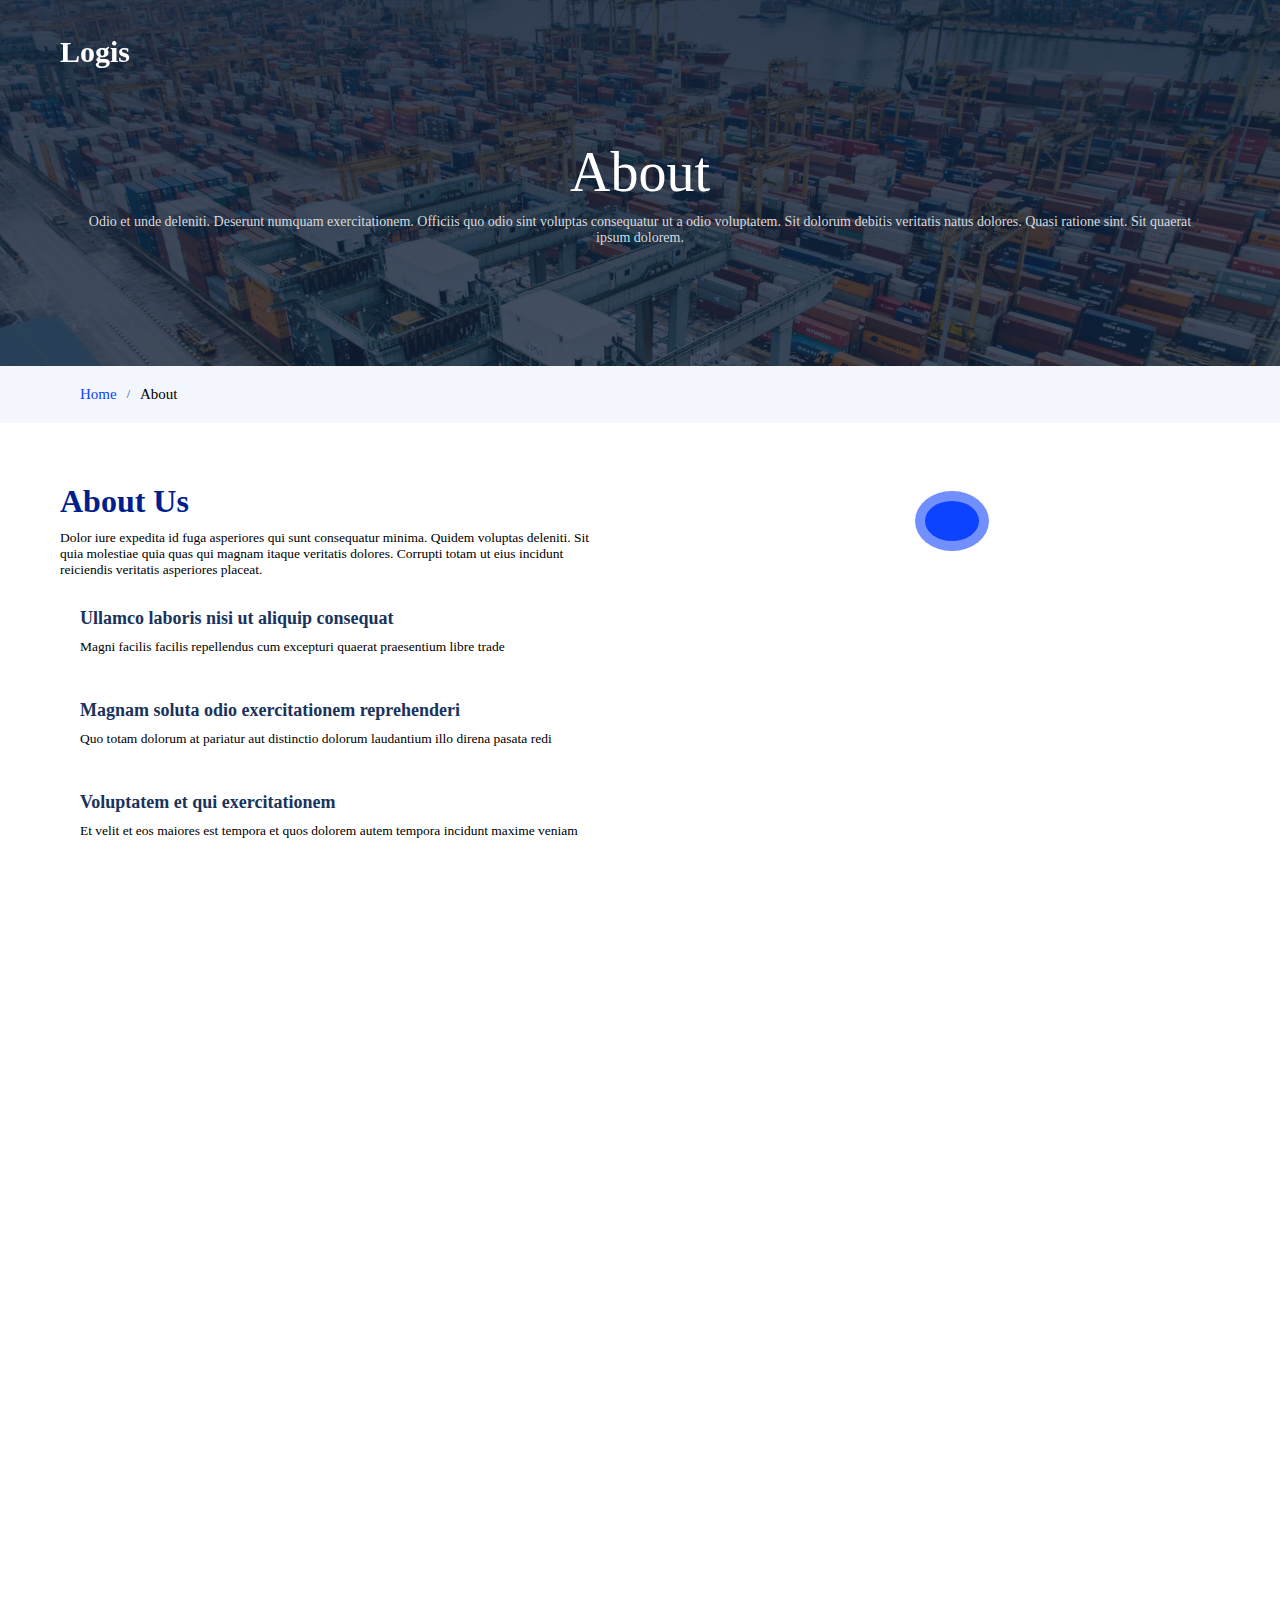
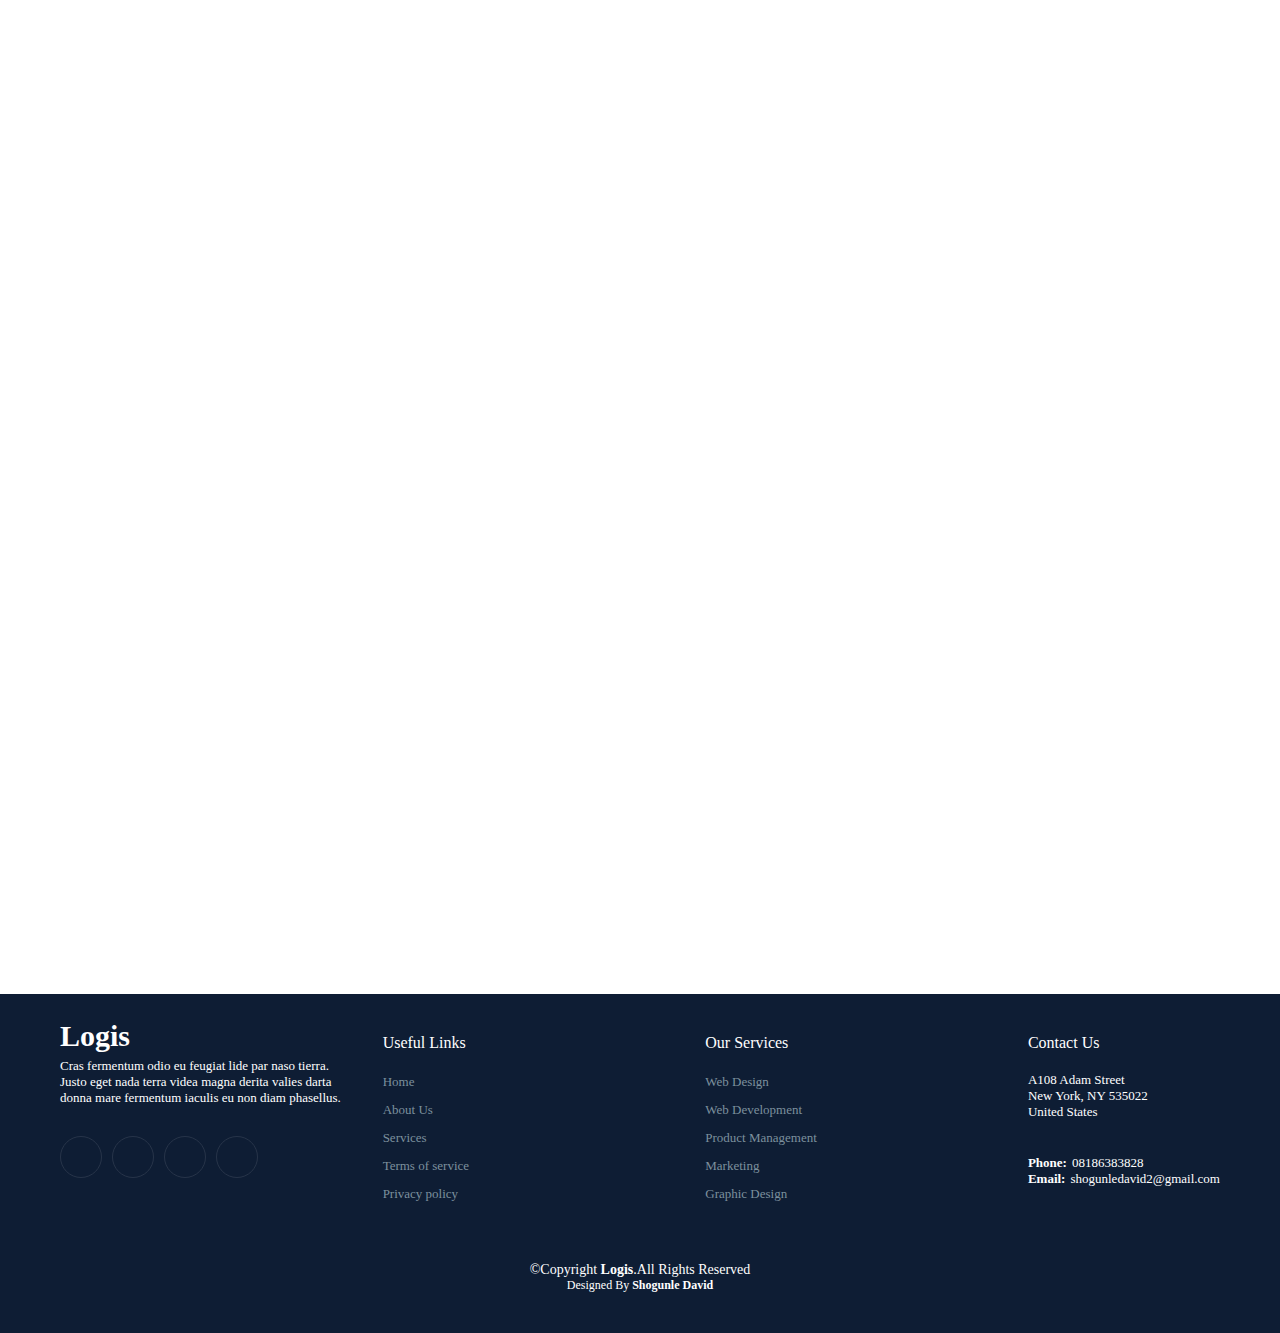
==== logis-about.html @ 0f91eb41 "logis project" ====
<!DOCTYPE html>
<html lang="en">
  <head>
    <meta charset="UTF-8" />
    <meta name="viewport" content="width=device-width, initial-scale=1.0" />
    <title>About</title>
    <link rel="icon" href="./assets/img/about.jpg">
    <link
      rel="stylesheet"
      href="https://cdnjs.cloudflare.com/ajax/libs/font-awesome/6.4.0/css/all.min.css"
      integrity="sha512-iecdLmaskl7CVkqkXNQ/ZH/XLlvWZOJyj7Yy7tcenmpD1ypASozpmT/E0iPtmFIB46ZmdtAc9eNBvH0H/ZpiBw=="
      crossorigin="anonymous"
      referrerpolicy="no-referrer"
    />
    <link
      rel="stylesheet"
      href="https://cdn.jsdelivr.net/npm/swiper@9/swiper-bundle.min.css"
    />
    <link rel="stylesheet" href="./css/logis.css" />
    <link rel="stylesheet" href="./css/logis-media-small.css">
    <link rel="stylesheet" href="./css/logis-about.css">
  </head>
  <body>
    <!-- PRELOADER -->
    <div id="preloader">
        <div class="loader"></div>
      </div>  
    <!-- ABOUT SECTION -->
        <section class="about-page">
            <nav>
              <a class="brand" href="">Logis</a>
              <div class="nav-links">
                <ul>
                  <li><a href="index.html">Home</a></li>
                  <li><a class="active" href="logis-about.html">About</a></li>
                  <li><a href="logis-services.html">Services</a></li>
                  <li><a href="logis-pricing.html">Pricing</a></li>
                  <li class="drop-down-trigger">
                    <a id="drop-down-tag" href=""
                      >Drop Down <i class="fa-solid fa-angle-down"></i
                    ></a>
                    <div class="drop-down-section">
                      <ul>
                        <li><a href="">Drop Down-1</a></li>
                        <li class="deep-drop-down-trigger">
                          <a id="deep-drop-down" href=""
                            >Deep Drop Down <i class="fa-solid fa-angle-down"></i
                          ></a>
                          <div class="deep-drop-down-section">
                            <ul>
                              <li><a href="">Deep Drop Down 1 </a></li>
                              <li><a href="">Deep Drop Down 2 </a></li>
                              <li><a href="">Deep Drop Down 3</a></li>
                              <li><a href="">Deep Drop Down 4</a></li>
                              <li><a href="">Deep Drop Down 5</a></li>
                            </ul>
                          </div>
                        </li>
                        <li><a href="">Drop Down 2</a></li>
                        <li><a href="">Drop Down 3</a></li>
                        <li><a href="">Drop Down 4</a></li>
                      </ul>
                    </div>
                  </li>
                  <li><a href="logis-contact.html">Contact</a></li>
                </ul>
                <div class="nav-btn">
                  <a href="logis-get-a-quote.html">Get a Quote</a>
                </div>
              </div>
              <button class="small-screen-nav-btn"><i class="fa-solid fa-bars"></i></button>
            </nav>
            <div class="small-screen-menu">
              <button class="small-screen-nav-btn-2"><i class="fa-solid fa-xmark"></i></button>
              <ul>
                <li>
                  <a href="logis.html">Home</a>
                </li>
                <li>
                  <a class="active" href="logis-about.html">About</a>
                </li>
                <li>
                  <a href="logis-services.html">Services</a>
                </li>
                <li>
                  <a href="logis-pricing.html">Pricing</a>
                </li>
                <li class="small-screen-menu-dropdown">
                  <button>Drop-Down <i class="fa-solid fa-angle-down"></i></button>
                  <div class="small-screen-deep-drop-down hide">
                    <ul>
                      <li><a href="">Deep Drop Down 1 </a></li>
                      <li><a href="">Deep Drop Down 2 </a></li>
                      <li><a href="">Deep Drop Down 3</a></li>
                      <li><a href="">Deep Drop Down 4</a></li>
                      <li><a href="">Deep Drop Down 5</a></li>
                    </ul>
                  </div>
                </li>
                <li>
                  <a href="logis-contact.html">Contact</a>
                </li>
                <li>
                  <a class="small-screen-menu-btn" href="logis-get-a-quote.html">Get a Quote</a>
                </li>
              </ul>
          </div>
            <div class="about-page-text">
                <h1>About</h1>
                <p>Odio et unde deleniti. Deserunt numquam exercitationem. Officiis quo odio sint voluptas consequatur ut a odio voluptatem. Sit dolorum debitis veritatis natus dolores. Quasi ratione sint. Sit quaerat ipsum dolorem.</p>
            </div>
        </section>
        <!-- ABOUT HEADING -->
        <div class="about-page-heading">
            <p><a href="logis.html">Home</a><span>/</span> About</p>
        </div>

        <!-- TO-TOP BUTTON -->
      <div class="to-top-btn">
        <a href="#"><i class="fa-solid fa-arrow-up"></i></a>
      </div>

      <!-- ABOUT US -->
    <section class="about-us">
        <div class="about-us-text">
          <h1 class="hidden-4">About Us</h1>
          <p class="hidden-4" id="about-us-p1">
            Dolor iure expedita id fuga asperiores qui sunt consequatur minima.
            Quidem voluptas deleniti. Sit quia molestiae quia quas qui magnam
            itaque veritatis dolores. Corrupti totam ut eius incidunt reiciendis
            veritatis asperiores placeat.
          </p>
          <div class="about-us-content">
            <ul>
              <li class="hidden-4">
                <i class="fa-solid fa-sitemap"></i>
                <div class="about-us-content-text">
                  <h2>Ullamco laboris nisi ut aliquip consequat</h2>
                  <p>
                    Magni facilis facilis repellendus cum excepturi quaerat
                    praesentium libre trade
                  </p>
                </div>
              </li>
  
              <li class="hidden-4">
                <i class="fa-solid fa-compress"></i>
                <div class="about-us-content-text">
                  <h2>Magnam soluta odio exercitationem reprehenderi</h2>
                  <p>
                    Quo totam dolorum at pariatur aut distinctio dolorum
                    laudantium illo direna pasata redi
                  </p>
                </div>
              </li>
  
              <li class="hidden-4">
                <i class="fa-solid fa-tower-broadcast"></i>
                <div class="about-us-content-text">
                  <h2>Voluptatem et qui exercitationem</h2>
                  <p>
                    Et velit et eos maiores est tempora et quos dolorem autem
                    tempora incidunt maxime veniam
                  </p>
                </div>
              </li>
            </ul>
          </div>
        </div>
        <div class="about-us-img hidden-4_1">
          <img src="./assets/img/about.jpg" alt="" />
          <div class="play-btn">
            <div class="play-btn-background">
              <i class="fa-solid fa-caret-right"></i>
            </div>
          </div>
        </div>
      </section>
      
      <!-- STATS SECTION -->
      <section class="stats hidden-12">
            <span class="stats-group">
              <div class="stats-input">
                  <h1>232</h1>
                  <div class="stats-border"></div>
                  <p>Clients</p>
              </div>
              <div class="stats-input">
                  <h1>521</h1>
                  <div class="stats-border"></div>
                  <p>Projects</p>
              </div>
            </span>

            <span class="stats-group">
              <div class="stats-input">
                  <h1>1453</h1>
                  <div class="stats-border"></div>
                  <p>Hours of Support</p>
              </div>
              <div class="stats-input">
                  <h1>32</h1>
                  <div class="stats-border"></div>
                  <p>Workers</p>
              </div>
            </span>
      </section>

      <!-- TEAM -->
      <section class="team">
        <div class="team-heading hidden-13">
          <h1 class="team-heading-background">OUR TEAM</h1>
          <h2 class="team-heading-main">OUR TEAM</h2>
          <div class="team-border"></div>
        </div>
        
        <div class="team-cards hidden-14">
          
          <span class="team-card-group">
            <div class="team-individual-card">
              <div class="card-img">
                <img src="./assets/img/team/team-1.jpg" alt="">
              </div>
              <div class="team-card-info">
                <h3>Walter White</h3>
                <h6>Web Development</h6>
                <p>Magni qui quod omnis unde et eos fuga et exercitationem. Odio veritatis perspiciatis quaerat qui aut aut aut</p>
                <div class="team-card-socials">
                  <a href=""><i class="fa-brands fa-twitter"></i></a>
                  <a href=""><i class="fa-brands fa-facebook"></i></a>
                  <a href=""><i class="fa-brands fa-instagram"></i></a>
                  <a href=""><i class="fa-brands fa-linkedin"></i></a>
                </div>
              </div>
            </div>
            <div class="team-individual-card">
              <div class="card-img">
                <img src="./assets/img/team/team-2.jpg" alt="">
              </div>
              <div class="team-card-info">
                <h3>Sarah Jhinson</h3>
                <h6>Marketing</h6>
                <p>Repellat fugiat adipisci nemo illum nesciunt voluptas repellendus. In architecto rerum rerum temporibus</p>
                <div class="team-card-socials">
                  <a href=""><i class="fa-brands fa-twitter"></i></a>
                  <a href=""><i class="fa-brands fa-facebook"></i></a>
                  <a href=""><i class="fa-brands fa-instagram"></i></a>
                  <a href=""><i class="fa-brands fa-linkedin"></i></a>
                </div>
              </div>
            </div>
          </span>

          <div class="team-individual-card" id="team-card-3">
            <div class="card-img">
              <img src="./assets/img/team/team-3.jpg" alt="">
            </div>
            <div class="team-card-info">
              <h3>William Anderson</h3>
              <h6>Content</h6>
              <p>Voluptas necessitatibus occaecati quia. Earum totam consequuntur qui porro et laborum toro des clara</p>
              <div class="team-card-socials">
                <a href=""><i class="fa-brands fa-twitter"></i></a>
                <a href=""><i class="fa-brands fa-facebook"></i></a>
                <a href=""><i class="fa-brands fa-instagram"></i></a>
                <a href=""><i class="fa-brands fa-linkedin"></i></a>
              </div>
            </div>
          </div>
        </div>
      </section>

      <!-- FAQ SECTION -->
    <section class="faq">
        <div class="faq-heading hidden-10">
          <h1 class="faq-heading-background">FREQUENTLY ASKED QUESTIONS</h1>
          <h2 class="faq-heading-main">FREQUENTLY ASKED QUESTIONS</h2>
          <div class="faq-border"></div>
        </div>
        <div class="faq-accordion-section">
  
            <div class="faq-accordion-content hidden-11">
                <div class="faq-accordion-label">
                    <button class="faq-accordion-label-btn-1">
                        <span class="faq-accordion-icon"><i class="fa-solid fa-question mark"></i></span>
                        <span class="faq-accordion-question-1">
                          Non consectetur a erat nam at lectus urna duis? 
                          <i class="fa-solid fa-angle-down"></i>
                        </span>
                    </button>
                    <div class="faq-accordion-text-1">
                        <p>
                          Feugiat pretium nibh ipsum consequat. Tempus iaculis urna id volutpat lacus laoreet non curabitur gravida. Venenatis lectus magna fringilla urna porttitor rhoncus dolor purus non.
                        </p>
                    </div>
                </div>
            </div>
            
            <div class="faq-accordion-content hidden-11">
              <div class="faq-accordion-label">
                  <button class="faq-accordion-label-btn-2">
                      <span class="faq-accordion-icon"><i class="fa-solid fa-question mark"></i></span>
                      <span class="faq-accordion-question-2">
                        Feugiat scelerisque varius morbi enim nunc?
                        <i class="fa-solid fa-angle-down"></i>
                      </span>
                  </button>
                  <div class="faq-accordion-text-2">
                      <p>
                        Dolor sit amet consectetur adipiscing elit pellentesque habitant morbi. Id interdum velit laoreet id donec ultrices. Fringilla phasellus faucibus scelerisque eleifend donec pretium. Est pellentesque elit ullamcorper dignissim. Mauris ultrices eros in cursus turpis massa tincidunt dui.
                      </p>
                  </div>
              </div>
          </div>
  
          <div class="faq-accordion-content hidden-11">
            <div class="faq-accordion-label">
                <button class="faq-accordion-label-btn-3">
                    <span class="faq-accordion-icon"><i class="fa-solid fa-question mark"></i></span>
                    <span class="faq-accordion-question-3">
                      Dolor sit amet consectetur adipiscing elit?
                      <i class="fa-solid fa-angle-down"></i>
                    </span>
                </button>
                <div class="faq-accordion-text-3">
                    <p>
                      Eleifend mi in nulla posuere sollicitudin aliquam ultrices sagittis orci. Faucibus pulvinar elementum integer enim. Sem nulla pharetra diam sit amet nisl suscipit. Rutrum tellus pellentesque eu tincidunt. Lectus urna duis convallis convallis tellus. Urna molestie at elementum eu facilisis sed odio morbi quis
                    </p>
                </div>
            </div>
        </div>
  
        <div class="faq-accordion-content hidden-11">
          <div class="faq-accordion-label">
              <button class="faq-accordion-label-btn-4">
                  <span class="faq-accordion-icon"><i class="fa-solid fa-question mark"></i></span>
                  <span class="faq-accordion-question-4">
                    Tempus quam pellentesque nec nam aliquam sem et tortor consequat?
                    <i class="fa-solid fa-angle-down"></i>
                  </span>
              </button>
              <div class="faq-accordion-text-4">
                  <p>
                    Molestie a iaculis at erat pellentesque adipiscing commodo. Dignissim suspendisse in est ante in. Nunc vel risus commodo viverra maecenas accumsan. Sit amet nisl suscipit adipiscing bibendum est. Purus gravida quis blandit turpis cursus in.
                  </p>
              </div>
          </div>
      </div>
  
      <div class="faq-accordion-content hidden-11">
        <div class="faq-accordion-label">
            <button class="faq-accordion-label-btn-5">
                <span class="faq-accordion-icon"><i class="fa-solid fa-question mark"></i></span>
                <span class="faq-accordion-question-5">
                  Tortor vitae purus faucibus ornare. Varius vel pharetra vel turpis nunc eget lorem dolor?
                  <i class="fa-solid fa-angle-down"></i>
                </span>
            </button>
            <div class="faq-accordion-text-5">
                <p>
                  Laoreet sit amet cursus sit amet dictum sit amet justo. Mauris vitae ultricies leo integer malesuada nunc vel. Tincidunt eget nullam non nisi est sit amet. Turpis nunc eget lorem dolor sed. Ut venenatis tellus in metus vulputate eu scelerisque.
                </p>
            </div>
        </div>
    </div>
  
        </div>
      </section>
  
      <!-- FOOTER -->
      <footer>
        <div class="footer-columns">
          <div class="footer-col-1">
            <h2>Logis</h2>
            <p>
              Cras fermentum odio eu feugiat lide par naso tierra. Justo eget nada
              terra videa magna derita valies darta donna mare fermentum iaculis eu
              non diam phasellus.
            </p>
            <div class="footer-socials">
              <a href="#"><i class="fa-brands fa-twitter"></i></a>
              <a href="#"><i class="fa-brands fa-facebook"></i></a>
              <a href="#"><i class="fa-brands fa-instagram"></i></a>
              <a href="#"><i class="fa-brands fa-linkedin"></i></a>
            </div>
          </div>
          <div class="footer-col-2">
            <h3>Useful Links</h3>
            <ul>
              <li><a href="#">Home</a></li>
              <li><a href="#">About Us</a></li>
              <li><a href="#">Services</a></li>
              <li><a href="#">Terms of service</a></li>
              <li><a href="#">Privacy policy</a></li>
            </ul>
          </div>
          <div class="footer-col-3">
            <h3>Our Services</h3>
            <ul>
              <li><a href="#">Web Design</a></li>
              <li><a href="#">Web Development</a></li>
              <li><a href="#">Product Management</a></li>
              <li><a href="#">Marketing</a></li>
              <li><a href="#">Graphic Design</a></li>
            </ul>
          </div>
          <div class="footer-col-4">
            <h3>Contact Us</h3>
            <div class="info">
                <p class="info-p1" >A108 Adam Street <br> New York, NY 535022 <br> United States</p>
                <div class="footer-contact">
                    <p><span>Phone:</span>08186383828</p>
                    <p><span>Email:</span>shogunledavid2@gmail.com</p>
                </div>
            </div>
          </div>
        </div>
        <div class="footer-copyright">
            <p class="copyright-p1">&copy;Copyright <span>Logis</span>.All Rights Reserved</p>
            <p class="copyright-p2">Designed By <span>Shogunle David</span></p>
        </div>
      </footer>





      <script defer src="index.js"></script>
      <script defer src="logis-about.js"></script>
  </body>
</html>
---- css/logis.css ----
* {
  padding: 0;
  margin: 0;
  font-family: "poppins", "tahoma";
  scroll-behavior: smooth;
}
body {
  overflow-x: hidden;
}
/* ON SCROLL ANIMATIONS */
.hidden-1 {
  opacity: 0;
  transition: all 1s ease-in-out;
  transform: translateY(150%);
}
.show-1 {
  opacity: 1;
  transform: translateX(0);
}

.hidden-2 {
  opacity: 0;
  transition: all 1s ease-in-out;
  transform: scale(1.5);
}
.show-2 {
  opacity: 1;
  transform: scale(1);
}

.hidden-3_1 {
  transform: translateY(50%);
  opacity: 0;
  transition: all 0.9s ease-in-out;
}
.show-3_1 {
  transform: translateY(0);
  opacity: 1;
}

.hidden-3_2 {
  transform: translateY(50%);
  opacity: 0;
  transition: all 1.1s ease-in-out;
}
.show-3_2 {
  transform: translateY(0);
  opacity: 1;
  transition-delay: 200ms;
}

.hidden-3_3 {
  transform: translateY(50%);
  opacity: 0;
  transition: all 1.3s ease-in-out;
}
.show-3_3 {
  transform: translateY(0);
  opacity: 1;
  transition-delay: 400ms;
}
.hidden-4 {
  opacity: 0;
  transition: all 1s ease-in-out;
  transform: translateY(70%);
}
.show-4 {
  opacity: 1;
  transform: translateX(0);
}
.hidden-4_1 {
  opacity: 0;
  transition: all 1s ease-in-out;
  transform: translateY(25%);
}
.show-4_1 {
  opacity: 1;
  transform: translateX(0);
}
.hidden-5 {
  opacity: 0;
  transition: all 1s ease-in-out;
  transform: translateY(100%);
}
.show-5 {
  opacity: 1;
  transform: translateY(0);
}
.hidden-6_1 {
  opacity: 0;
  transform: translateY(30%);
  transition: all 1s ease-in-out;
}
.hidden-6_2 {
  opacity: 0;
  transform: translateY(35%);
  transition: all 1s ease-in-out;
}
.hidden-6_3 {
  opacity: 0;
  transform: translateY(40%);
  transition: all 1s ease-in-out;
}
.show-6_1 {
  opacity: 1;
  transform: translateY(0);
  transition: all 1s ease-in-out;
  transition-delay: 50ms;
}
.show-6_2 {
  opacity: 1;
  transform: translateY(0);
  transition: all 1s ease-in-out;
  transition-delay: 50ms;
}
.show-6_3 {
  opacity: 1;
  transform: translateY(0);
  transition: all 1s ease-in-out;
  transition-delay: 50ms;
}
.hidden-7 {
  transform: scale(1.2);
  transition: all 1s ease-in-out;
  opacity: 0;
}
.show-7 {
  opacity: 1;
  transform: scale(1);
}
.hidden-8 {
  transform: translateY(50%);
  transition: all 1s ease-in-out;
  opacity: 0;
}
.show-8 {
  opacity: 1;
  transform: translateY(0);
}
.hidden-9 {
  transform: translateY(50%);
  transition: all 1s ease-in-out;
  opacity: 0;
}
.show-9 {
  opacity: 1;
  transform: translateY(0);
}
.hidden-9_1 {
  transform: translateY(50%);
  transition: all 1s ease-in-out;
  opacity: 0;
}
.show-9_1 {
  opacity: 1;
  transform: translateY(0);
}
.hidden-9_2 {
  transform: translateY(52%);
  transition: all 1s ease-in-out;
  opacity: 0;
}
.show-9_2 {
  opacity: 1;
  transform: translateY(0);
}
.hidden-9_3 {
  transform: translateY(54%);
  transition: all 1s ease-in-out;
  opacity: 0;
}
.show-9_3 {
  opacity: 1;
  transform: translateY(0);
}
.hidden-10 {
  transform: translateY(50%);
  transition: all 1s ease-in-out;
  opacity: 0;
}
.show-10 {
  opacity: 1;
  transform: translateY(0);
}
.hidden-11 {
  transform: translateY(50%);
  transition: all 1s ease-in-out;
  opacity: 0;
}
.show-11 {
  opacity: 1;
  transform: translateY(0);
}
.hidden-19 {
  transform: scale(1.5);
  transition: all 1s ease-in-out;
  opacity: 0;
}
.show-19 {
  opacity: 1;
  transform: scale(1);
}
/* SCROLL ANIMATION FROM ABOUT PAGE */
.hidden-12 {
  transform: translateY(30%);
  opacity: 0;
  transition: all 1s ease-in-out;
}
.show-12 {
  transform: translateY(0);
  opacity: 1;
}
.hidden-13 {
  transform: translateY(50%);
  opacity: 0;
  transition: all 1s ease-in-out;
}
.show-13 {
  transform: translateY(0);
  opacity: 1;
}
.hidden-14 {
  transform: translateY(20%);
  transition: all 1s ease-in-out;
  opacity: 0;
}
.show-14 {
  transform: translateY(0);
  opacity: 1;
}
/* SCROLL ANIMATION FROM ABOUT PAGE */

/* SCROLL ANIMATION FROM PRICING PAGE */
.hidden-15 {
  transform: translateY(50%);
  transition: all 1s ease-in-out;
  opacity: 0;
}
.show-15 {
  transform: translateY(0);
  opacity: 1;
}
/* SCROLL ANIMATION FROM PRICING PAGE */

/* SCROLL ANIMATION FROM GET A QUOTE PAGE */
.hidden-16 {
  transform: translateY(10%);
  transition: all 1s ease-in-out;
  opacity: 0;
}
.show-16 {
  transform: translateY(0);
  opacity: 1;
}
/* SCROLL ANIMATION FROM GET A QUOTE PAGE */

/* SCROLL ANIMATION FROM CONTACT PAGE */
.hidden-17 {
  transform: translateY(10%);
  transition: all 1s ease-in-out;
  opacity: 0;
}
.show-17 {
  transform: translateY(0);
  opacity: 1;
}
/* SCROLL ANIMATION FROM CONTACT PAGE */

/* SCROLL ANIMATION FROM SERVICE DETAILS PAGE */
.hidden-18 {
  transform: translateY(10%);
  transition: all 1s ease-in-out;
  opacity: 0;
}
.show-18 {
  transform: translateY(0);
  opacity: 1;
}
/* SCROLL ANIMATION FROM SERVICE DETAILS PAGE */

/* PRELOADER */
#preloader {
  display: flex;
  position: fixed;
  justify-content: center;
  align-items: center;
  top: 0;
  height: 100%;
  width: 100%;
  background-color: #fff;
  z-index: 10000;
  transition: visibility;
  background-color: #0e1d34;
}
.interval {
  visibility: hidden;
}
#preloader .loader {
  position: absolute;
  height: 50px;
  width: 50px;
  border-radius: 50%;
}
.loader:before,
.loader:after {
  content: "";
  border: 3.5px solid #0d42ff;
  border-radius: 50%;
  width: 40px;
  height: 40px;
  position: absolute;
}
.loader:before {
  opacity: 1;
  animation: beforeWave 1s infinite linear;
}

.loader:after {
  opacity: 0;
  animation: afterWave 1s infinite linear;
}
@keyframes afterWave {
  0% {
    transform: scale(0.5, 0.5);
    opacity: 0;
  }
  100% {
    transform: scale(1, 1);
    opacity: 1;
  }
}
@keyframes beforeWave {
  0% {
    transform: scale(1, 1);
    opacity: 1;
  }
  100% {
    transform: scale(1.5, 1.5);
    opacity: 0;
  }
}

#home {
  background: url(./assets/img/hero-bg.png), #0e1d34;
  background-size: cover;
  background-repeat: no-repeat;
  background-position: fixed center;
  box-sizing: border-box;
}
/* NAVBAR */
nav {
  display: flex;
  align-items: center;
  justify-content: space-between;
  padding: 40px 0;
  width: 100vw;
  background-color: transparent;
  z-index: 100;
  position: fixed;
  transition: all 0.4s ease-in-out;
}
nav.scroll {
  padding: 20px 0;
  background-color: #0c192dcd;
}
nav .brand {
  font-size: 30px;
  text-decoration: none;
  font-weight: 600;
  color: #fff;
  padding-left: 120px;
}
nav .nav-links {
  display: flex;
  align-items: center;
  gap: 35px;
  padding-right: 120px;
}
nav .nav-links ul {
  display: flex;
  align-items: center;
  gap: 35px;
  list-style-type: none;
}
nav .nav-links ul li a {
  text-decoration: none;
  color: #8b919d;
  transition: all 0.2s ease-in-out;
}
nav .nav-links ul li #drop-down-tag {
  display: flex;
  align-items: center;
  gap: 5px;
}
nav .nav-links ul li #drop-down-tag i {
  font-size: 16px;
  margin-top: 5px;
}
nav .nav-links ul li a:hover {
  color: #fff;
}
nav .nav-links ul li a.active {
  color: #fff;
}
nav .nav-links .nav-btn a {
  text-decoration: none;
  color: #fff;
  background-color: #0d42ff;
  padding: 10px 15px;
  border-radius: 5px;
  transition: all 0.2s ease-in-out;
}
nav .nav-links .nav-btn a:hover {
  background-color: #2a57f8;
}
nav .nav-links ul .drop-down-trigger .drop-down-section {
  position: absolute;
  background-color: #fff;
  width: 160px;
  height: 200px;
  padding: 20px;
  opacity: 0;
  visibility: hidden;
  transition: all 0.3s ease-in-out;
  border-radius: 3px;
  box-shadow: 0px 0px 30px rgba(127, 137, 161, 0.25);
  margin: 90px 0 0 -30px;
}
nav .nav-links ul .drop-down-trigger:hover .drop-down-section {
  transform: translateY(-70px);
  opacity: 1;
  visibility: visible;
}
nav .nav-links ul .drop-down-trigger .drop-down-section ul li a {
  text-decoration: none;
  color: #414246;
  font-weight: 300;
  font-size: 15px;
  transition: all 0.2s ease-in-out;
}
nav .nav-links ul .drop-down-trigger .drop-down-section ul {
  list-style: none;
  display: flex;
  flex-direction: column;
  align-items: flex-start;
  gap: 20px;
}
nav .nav-links ul .drop-down-trigger .drop-down-section ul li a:hover {
  color: #0d42ff;
}
nav
  .nav-links
  ul
  .drop-down-trigger
  .drop-down-section
  ul
  .deep-drop-down-trigger
  #deep-drop-down {
  display: flex;
  align-items: center;
  gap: 20px;
}
nav
  .nav-links
  ul
  .drop-down-trigger
  .drop-down-section
  ul
  .deep-drop-down-trigger
  #deep-drop-down
  i {
  margin-top: 5px;
}
nav
  .nav-links
  ul
  .drop-down-trigger
  .drop-down-section
  ul
  .deep-drop-down-trigger
  .deep-drop-down-section {
  position: absolute;
  background-color: #fff;
  width: 160px;
  height: 200px;
  padding: 20px;
  opacity: 0;
  visibility: hidden;
  transition: all 0.3s ease-in-out;
  border-radius: 3px;
  box-shadow: 0px 0px 30px rgba(127, 137, 161, 0.25);
  margin: -24px 0 0 130px;
}
nav
  .nav-links
  ul
  .drop-down-trigger
  .drop-down-section
  ul
  .deep-drop-down-trigger:hover
  .deep-drop-down-section {
  transform: translateX(50px);
  opacity: 1;
  visibility: visible;
}
/* SMALL SCREEN MENU */
.small-screen-menu {
  position: absolute;
  z-index: 1000;
  right: 0;
  opacity: 0;
  visibility: hidden;
  top: 0;
  background-color: #091a33de;
  width: 350px;
  padding: 30px 20px;
  height: 100vh;
  transition: all 0.3s ease-in-out;
  transform: translateX(100%);
}
.small-screen-menu ul {
  display: flex;
  flex-direction: column;
  gap: 30px;
  list-style: none;
  z-index: 1000;
}
.small-screen-menu ul li a {
  text-decoration: none;
  color: #8b919d;
  font-weight: 400;
  z-index: 1000;
  transition: all 0.3s ease-in-out;
  font-size: 15px;
}
.small-screen-menu ul li a:hover {
  color: #fff;
}
.small-screen-menu ul li {
  width: 100%;
}
.small-screen-menu ul li a.active {
  color: #fff;
}
.small-screen-menu ul li .small-screen-menu-btn {
  background-color: #0d42ff;
  color: #fff;
  display: flex;
  align-items: center;
  padding: 10px 15px;
  border-radius: 5px;
  transition: all 0.3s ease-in-out;
}
.small-screen-menu ul li .small-screen-menu-btn:hover {
  background-color: #0834d0;
}
.small-screen-menu ul .small-screen-menu-dropdown button {
  display: flex;
  align-items: center;
  justify-content: space-between;
  color: #8b919d;
  font-size: 14px;
  transition: all 0.3s ease-in-out;
  width: 100%;
  background-color: transparent;
  border: none;
}
.small-screen-menu ul .small-screen-menu-dropdown button i.rotate{
  transform: rotate(180deg);
}
.small-screen-menu ul .small-screen-menu-dropdown button:hover {
  color: #fff;
}
.small-screen-menu ul .small-screen-menu-dropdown a i {
  margin-top: 5px;
}
.small-screen-menu ul .small-screen-menu-dropdown .small-screen-deep-drop-down {
  display: flex;
  flex-direction: column;
  border: 1px solid #001f8dcb;
  padding: 20px;
  margin-top: 20px;
}
.small-screen-menu
  ul
  .small-screen-menu-dropdown
  .small-screen-deep-drop-down.hide {
  display: none;
}
.small-screen-menu
  ul
  .small-screen-menu-dropdown
  .small-screen-deep-drop-down
  ul
  li
  a {
  font-size: 14px;
}
.small-screen-nav-btn {
  background-color: transparent;
  color: #fff;
  font-size: 25px;
  border: none;
  cursor: pointer;
  display: none;
  z-index: 1000;
}
.small-screen-nav-btn-2 {
  background-color: transparent;
  color: #fff;
  font-size: 25px;
  border: none;
  cursor: pointer;
  display: none;
  z-index: 1000;
  margin-left: 95%;
}

/* TO TOP BTN */
.to-top-btn a {
  position: fixed;
  background-color: #0d42ff;
  color: white;
  width: 40px;
  height: 40px;
  display: flex;
  justify-content: center;
  align-items: center;
  border-radius: 5px;
  text-decoration: none;
  bottom: 20px;
  right: 20px;
  transition: all 0.3s ease-in-out;
  visibility: hidden;
  opacity: 0;
  z-index: 1000;
}
.to-top-btn a:hover {
  background-color: #47b1e2c8;
}
.to-top-btn a.active {
  visibility: visible;
  opacity: 1;
}

/* DELIVERY */
.delivery {
  display: flex;
  padding: 120px 120px 90px;
  gap: 150px;
  position: relative;
}
.delivery-text {
  width: 100%;
}
.delivery-text h1 {
  color: #fff;
  font-size: 48px;
  line-height: 65px;
  font-weight: 600;
}
.delivery-text p {
  color: #c4c0c7;
  font-size: 14px;
  font-weight: 300;
  margin: 20px 0 40px;
  transition-delay: 200ms;
}
.delivery-img {
  width: 80%;
}
.delivery-img img {
  width: 100%;
}
.delivery-text .delivery-input {
  background-color: #fff;
  width: 100%;
  padding: 10px 10px 10px 30px;
  display: flex;
  border-radius: 10px;
  align-items: center;
  gap: 25px;
  justify-content: space-between;
  margin-bottom: 40px;
}
.delivery-text .delivery-input input[type="text"] {
  width: 100%;
  font-size: 15px;
  font-weight: 300;
  color: #414246;
  outline: none;
  border-style: none;
}
.delivery-text .delivery-input a {
  text-decoration: none;
  color: #fff;
  background-color: #0d42ff;
  padding: 20px 30px;
  border-radius: 8px;
  border: 1px solid transparent;
  transition: all 0.2s ease-in-out;
}
.delivery-text .delivery-input a:hover {
  background-color: #2a57f8;
  border: 1px solid #0d42ff;
}

.delivery-stats {
  display: flex;
  align-items: center;
  width: 100%;
  transition-delay: 600ms;
  justify-content: space-between;
}
.delivery-stats .stats-set {
  display: flex;
  align-items: center;
  justify-content: space-around;
  width: 100%;
}
.delivery-stats .stats-set .stats {
  display: flex;
  flex-direction: column;
  align-items: center;
}
.delivery-stats .stats-set .stats h2 {
  font-size: 32px;
  color: #cdced3;
}
.delivery-stats .stats-set .stats .stat-border {
  background-color: #0d42ff;
  padding: 1.7px;
  width: 17px;
  margin: 10px 0;
}
.delivery-stats .stats h3 {
  font-size: 15px;
  color: #fff;
}
/* LEARN MORE */
.learn-more {
  display: flex;
  align-items: center;
  padding: 60px 120px 150px;
  gap: 30px;
}
.learn-more .learn-flex-card-group {
  display: flex;
  align-items: center;
  gap: 30px;
}
.learn-more .learn-flex-card {
  display: flex;
  align-items: center;
  gap: 20px;
}
.learn-more .learn-flex-card .card-icon {
  font-size: 45px;
  text-decoration: none;
  color: #001f8d;
  margin-top: -90px;
  transition: all 0.3s ease-in-out;
}
.learn-more .learn-flex-card .learn-flex-card-text .card-heading {
  text-decoration: none;
}
.learn-more .learn-flex-card .learn-flex-card-text .card-heading h2 {
  font-size: 18px;
  text-decoration: none;
  color: #000;
  font-weight: 600;
  transition: all 0.3s ease-in-out;
}
.learn-more .learn-flex-card .learn-flex-card-text .card-content {
  text-decoration: none;
}
.learn-more .learn-flex-card .learn-flex-card-text .card-content p {
  font-size: 13px;
  text-decoration: none;
  color: #000;
  font-weight: 300;
  padding: 8px 0;
}
.learn-more .learn-flex-card .learn-flex-card-text .card-link {
  text-decoration: none;
}
.learn-more .learn-flex-card .learn-flex-card-text .card-link span {
  display: flex;
  align-items: center;
  color: #000;
  font-size: 14px;
  font-weight: 600;
  gap: 5px;
  transition: all 0.3s ease-in-out;
}
.learn-more .learn-flex-card .learn-flex-card-text .card-link span i {
  font-size: 12px;
  margin-top: 1px;
}
.learn-more .learn-flex-card:hover .card-icon,
.learn-more .learn-flex-card:hover .card-heading h2,
.learn-more .learn-flex-card:hover .card-link span {
  color: #0d42ff;
}
/* ABOUT US */
.about-us {
  padding: 0 120px;
  display: flex;
  align-items: flex-start;
  box-sizing: border-box;
  gap: 50px;
}
.about-us-text {
  width: 100%;
}
.about-us .about-us-text h1 {
  font-size: 32px;
  color: #001f8d;
}
.about-us .about-us-text #about-us-p1 {
  font-size: 13.5px;
  font-weight: 300;
  margin: 10px 0 30px 0;
}
.about-us .about-us-text .about-us-content ul {
  display: flex;
  flex-direction: column;
  gap: 45px;
}
.about-us .about-us-text .about-us-content ul li {
  list-style: none;
  display: flex;
  align-items: center;
  gap: 20px;
}
.about-us .about-us-text .about-us-content ul li i {
  font-size: 45px;
  color: #0d42ff;
}
.about-us .about-us-text .about-us-content ul li .about-us-content-text h2 {
  font-size: 18px;
  font-weight: 600;
  color: #19335c;
}
.about-us .about-us-text .about-us-content ul li .about-us-content-text p {
  font-size: 13.5px;
  font-weight: 300;
  margin-top: 10px;
}
.about-us-img {
  width: 100%;
  position: relative;
}
.about-us-img img {
  width: 100%;
}
.about-us-img .play-btn {
  position: absolute;
  z-index: 100;
  top: 45%;
  left: 45%;
  background-color: #0d41ff96;
  padding: 10px;
  border-radius: 100%;
  display: flex;
  align-items: center;
  justify-content: center;
  overflow: hidden;
}
.about-us-img .play-btn .play-btn-background {
  background-color: #0d42ff;
  padding: 20px 27px;
  border-radius: 100%;
  transition: all 0.3s ease-in-out;
}
.about-us-img .play-btn .play-btn-background i {
  font-size: 30px;
  color: #fff;
  transition: all 0.3s ease-in-out;
}

/* SERVICES */
.services {
  padding: 60px 120px 100px;
}
.services .services-heading {
  text-align: center;
}
.services .services-heading .services-heading-background {
  font-size: 56px;
  color: #f1f2f3;
  z-index: -1;
}
.services .services-heading .services-heading-main {
  color: #001f8d;
  font-size: 32px;
  font-weight: 600;
  margin-top: -65px;
}
.services .services-border {
  padding: 1.5px;
  width: 50px;
  background-color: #0d42ff;
  margin: 15px auto 50px;
}
.services .services-img-section {
  display: flex;
  align-items: center;
  gap: 25px;
  width: 100%;
  margin-bottom: 25px;
}
.services-img-section .services-link {
  text-decoration: none;
}
.services-img-section .services-link .services-img-card {
  width: 100%;
  border: 1px solid #8b919d4b;
  box-sizing: border-box;
}
.services-img-section .services-link .services-img-card .services-img {
  width: 100%;
  overflow: hidden;
  height: 310px;
}
.services-img-section .services-link .services-img-card .services-img img {
  width: 100%;
  transition: all 0.3s ease-in-out;
  height: 100%;
}
.services-img-section
  .services-link
  .services-img-card:hover
  .services-img
  img {
  transform: scale(1.1);
}
.services-img-section
  .services-link
  .services-img-card
  .services-img-card-description {
  padding: 20px 30px 30px;
}
.services-img-section
  .services-link
  .services-img-card
  .services-img-card-description
  h3 {
  color: #001973;
  font-weight: 600;
  padding-bottom: 10px;
  transition: all 0.2s ease-in-out;
}
.services-img-section
  .services-link
  .services-img-card
  .services-img-card-description
  p {
  font-size: 14px;
  color: #000;
  font-weight: 300;
}
.services-img-section
  .services-link
  .services-img-card:hover
  .services-img-card-description
  h3 {
  color: #0d42ff;
}
/* CALL TO ACTION */
.call-to-action {
  background: linear-gradient(#0e1d34c4, #0e1d34aa),
    url(./assets/img/cta-bg.jpg) fixed center;
  padding: 120px;
  background-size: cover;
  display: flex;
  justify-content: center;
}
.call-to-action-text {
  width: 80%;
  text-align: center;
}
.call-to-action-text h3 {
  font-size: 28px;
  color: #fff;
  font-weight: 600;
}
.call-to-action-text p {
  font-size: 15px;
  color: #fff;
  font-weight: 400;
  margin-bottom: 40px;
}
.call-to-action-btn a {
  text-decoration: none;
  color: #fff;
  background-color: transparent;
  border: 2px solid #fff;
  padding: 15px 45px;
  border-radius: 6px;
  font-size: 16px;
  transition: all 0.3s ease-in-out;
}
.call-to-action-btn a:hover {
  background-color: #0d42ff;
  border: 2px solid #0d42ff;
}
/* FEATURES */
.features {
  padding: 100px 120px 40px;
}
.features .features-flex-1,
.features .features-flex-2,
.features .features-flex-3,
.features .features-flex-4 {
  display: flex;
  justify-content: space-between;
  gap: 30px;
  align-items: center;
  margin-bottom: 120px;
}
.features .features-flex-1 .features-img,
.features .features-flex-2 .features-img,
.features .features-flex-3 .features-img,
.features .features-flex-4 .features-img {
  width: 70%;
}
.features .features-flex-1 .features-img img,
.features .features-flex-2 .features-img img,
.features .features-flex-3 .features-img img,
.features .features-flex-4 .features-img img {
  width: 100%;
}
.features .features-flex-1 .features-text,
.features .features-flex-2 .features-text,
.features .features-flex-3 .features-text,
.features .features-flex-4 .features-text {
  width: 100%;
}
.features .features-flex-1 .features-text h2,
.features .features-flex-2 .features-text h2,
.features .features-flex-3 .features-text h2,
.features .features-flex-4 .features-text h2 {
  font-size: 26px;
  color: #001973;
  font-weight: 600;
  margin-bottom: 10px;
}
.features .features-flex-1 .features-text p,
.features .features-flex-2 .features-text .features-flex-2-p1,
.features .features-flex-4 .features-text .features-flex-4-p1 {
  font-size: 14px;
  font-weight: 300;
  font-style: italic;
  margin-bottom: 20px;
}
.features .features-flex-2 .features-text .features-flex-2-p2,
.features .features-flex-4 .features-text .features-flex-4-p2 {
  font-size: 15px;
  font-weight: 400;
  color: #1c1c1d;
}
.features .features-flex-3 .features-text p {
  font-size: 15px;
  font-weight: 400;
  color: #1c1c1d;
  margin-bottom: 20px;
}
.features .features-flex-1 .features-text ul,
.features .features-flex-3 .features-text ul {
  list-style: none;
  display: flex;
  flex-direction: column;
  gap: 20px;
  margin-left: 10px;
}
.features .features-flex-1 .features-text li,
.features .features-flex-3 .features-text li {
  display: flex;
  align-items: center;
  gap: 20px;
  font-size: 15px;
  font-weight: 400;
  color: #1c1c1d;
}
.features .features-flex-1 .features-text li i,
.features .features-flex-3 .features-text li i {
  color: #0d42ff;
  font-size: 12px;
}
/* PRICING */
.pricing {
  padding: 0 120px 100px;
  margin-bottom: 100px;
}
.pricing .pricing-heading {
  text-align: center;
}
.pricing .pricing-heading .pricing-heading-background {
  font-size: 56px;
  color: #f1f2f3;
  z-index: -1;
}
.pricing .pricing-heading .pricing-heading-main {
  color: #001f8d;
  font-size: 32px;
  font-weight: 600;
  margin-top: -65px;
}
.pricing .pricing-border {
  padding: 1.5px;
  width: 50px;
  background-color: #0d42ff;
  margin: 15px auto 50px;
}
.pricing .pricing-plans {
  display: flex;
  align-items: center;
  gap: 30px;
}
.pricing .pricing-plans .free-plan,
.pricing .pricing-plans .developer-plan {
  background-color: #fff;
  box-shadow: 0px 0 25px 0 rgba(0, 0, 0, 0.1);
  padding: 50px 40px;
  width: 100%;
  border-radius: 8px;
  box-sizing: border-box;
}
.pricing .pricing-plans .business-plan {
  background-color: #fff;
  box-shadow: 0px 0 25px 0 rgba(0, 0, 0, 0.1);
  padding: 50px 40px;
  width: 100%;
  border-radius: 8px;
  box-sizing: border-box;
  border-top: 4px solid #0d42ff;
}
.pricing .pricing-plans .free-plan h2,
.pricing .pricing-plans .business-plan h2,
.pricing .pricing-plans .developer-plan h2 {
  font-size: 20px;
  font-weight: 600;
  margin-bottom: 10px;
}
.pricing .pricing-plans .free-plan h1,
.pricing .pricing-plans .business-plan h1,
.pricing .pricing-plans .developer-plan h1 {
  font-size: 48px;
  font-weight: 500;
  color: #0d42ff;
  margin-bottom: 50px;
}
.pricing .pricing-plans .free-plan h1 sup,
.pricing .pricing-plans .business-plan h1 sup,
.pricing .pricing-plans .developer-plan h1 sup {
  font-size: 28px;
  font-weight: 400;
}
.pricing .pricing-plans .free-plan h1 span {
  font-size: 15px;
  margin-left: -10px;
  color: #8b919dcf;
  font-weight: 400;
}
.pricing .pricing-plans .business-plan h1 span,
.pricing .pricing-plans .developer-plan h1 span {
  font-size: 15px;
  color: #8b919dcf;
  font-weight: 400;
}
.pricing .pricing-plans .free-plan ul,
.pricing .pricing-plans .business-plan ul,
.pricing .pricing-plans .developer-plan ul {
  display: flex;
  flex-direction: column;
  gap: 20px;
  list-style: none;
  margin-bottom: 50px;
}
.pricing .pricing-plans .free-plan ul li,
.pricing .pricing-plans .business-plan ul li,
.pricing .pricing-plans .developer-plan ul li {
  font-size: 15px;
  color: #778089;
  font-weight: 300;
  display: flex;
  align-items: center;
  gap: 10px;
}
.pricing .pricing-plans .free-plan ul li i,
.pricing .pricing-plans .business-plan ul li i,
.pricing .pricing-plans .developer-plan ul li i {
  font-size: 12px;
  color: #219652;
}
.pricing .pricing-plans .free-plan ul .cancel span {
  text-decoration: line-through;
}
.pricing .pricing-plans .free-plan ul .cancel i {
  color: #7780898c;
  text-decoration: none;
}
.pricing .pricing-plans .free-plan .free-plan-btn a,
.pricing .pricing-plans .developer-plan .developer-plan-btn a {
  font-size: 16px;
  font-weight: 300;
  text-decoration: none;
  color: #0d42ff;
  background-color: transparent;
  padding: 13px 40px;
  border: 1px solid #0d42ff;
  border-radius: 3px;
  transition: all 0.3s ease-in-out;
}
.pricing .pricing-plans .business-plan .business-plan-btn a {
  font-size: 16px;
  color: #fff;
  background-color: #0d42ff;
  padding: 13px 40px;
  text-decoration: none;
  font-weight: 300;
  border-radius: 3px;
}
.pricing .pricing-plans .free-plan .free-plan-btn a:hover,
.pricing .pricing-plans .developer-plan .developer-plan-btn a:hover {
  background-color: #0d42ff;
  color: #fff;
}

.swiper-section {
  background: linear-gradient(#0e1d34cb, #0e1d3490),
    url(./assets/img/testimonials-bg.jpg) center;
  background-size: cover;
  background-repeat: no-repeat;
  padding: 80px 120px;
}

/* SWIPER */
.swiper {
  width: 100%;
  height: 100%;
}
.swiper-slide {
  text-align: center;
  display: flex;
  justify-content: center;
  align-items: center;
}
.swiper .swiper-wrapper .swiper-slide .swiper-testimonial {
  display: flex;
  flex-direction: column;
  align-items: center;
  width: 100%;
  height: 100%;
  background: transparent;
}
.swiper
  .swiper-wrapper
  .swiper-slide
  .swiper-testimonial
  .swiper-testimonial-info
  h3 {
  font-size: 20px;
  color: #ecedef;
  margin-bottom: 6px;
}
.swiper
  .swiper-wrapper
  .swiper-slide
  .swiper-testimonial
  .swiper-testimonial-info
  h5 {
  font-size: 14px;
  color: #ced3d8b2;
  margin: -2px 0 15px;
}
.swiper
  .swiper-wrapper
  .swiper-slide
  .swiper-testimonial
  .swiper-testimonial-img {
  width: 10%;
}
.swiper
  .swiper-wrapper
  .swiper-slide
  .swiper-testimonial
  .swiper-testimonial-img
  img {
  width: 100%;
  border-radius: 100%;
  border: 6px solid #6771819a;
}
.swiper
  .swiper-wrapper
  .swiper-slide
  .swiper-testimonial
  .swiper-testimonial-info
  .swiper-testimonial-review
  i {
  font-size: 14px;
  color: #fec007;
}
.swiper
  .swiper-wrapper
  .swiper-slide
  .swiper-testimonial
  .swiper-testimonial-info
  .swiper-testimonial-text
  p {
  text-align: center;
  font-size: 15px;
  font-style: italic;
  color: #ecedef;
  font-weight: 300;
  margin-bottom: 60px;
}
.swiper
  .swiper-wrapper
  .swiper-slide
  .swiper-testimonial
  .swiper-testimonial-info
  .swiper-testimonial-text
  p
  sup,
.swiper
  .swiper-wrapper
  .swiper-slide
  .swiper-testimonial
  .swiper-testimonial-info
  .swiper-testimonial-text
  p
  sub {
  font-size: 23px;
  color: #8d9199;
}
.swiper
  .swiper-wrapper
  .swiper-slide
  .swiper-testimonial
  .swiper-testimonial-info
  .swiper-testimonial-text
  p
  sup {
  margin-right: 10px;
}
.swiper
  .swiper-wrapper
  .swiper-slide
  .swiper-testimonial
  .swiper-testimonial-info
  .swiper-testimonial-text
  p
  sub {
  margin-left: 10px;
}
.swiper .swiper-pagination-bullet {
  padding: 2.5px;
  background-color: #fff;
}

/* FAQ SECTION */
.faq {
  padding: 60px 120px;
}
.faq .faq-heading {
  text-align: center;
}
.faq .faq-heading .faq-heading-background {
  font-size: 56px;
  color: #f1f2f3;
  z-index: -1;
}
.faq .faq-heading .faq-heading-main {
  color: #001f8d;
  font-size: 32px;
  font-weight: 600;
  margin-top: -65px;
}
.faq .faq-border {
  padding: 1.5px;
  width: 50px;
  background-color: #0d42ff;
  margin: 15px auto 50px;
}
.faq .faq-accordion-section {
  display: flex;
  flex-direction: column;
  gap: 15px;
  padding: 0 80px;
}
.faq-accordion-section .faq-accordion-content .faq-accordion-label {
  background-color: #f7f8f9;
}
.faq-accordion-section
  .faq-accordion-content
  .faq-accordion-label
  .faq-accordion-label-btn-1,
.faq-accordion-section
  .faq-accordion-content
  .faq-accordion-label
  .faq-accordion-label-btn-2,
.faq-accordion-section
  .faq-accordion-content
  .faq-accordion-label
  .faq-accordion-label-btn-3,
.faq-accordion-section
  .faq-accordion-content
  .faq-accordion-label
  .faq-accordion-label-btn-4,
.faq-accordion-section
  .faq-accordion-content
  .faq-accordion-label
  .faq-accordion-label-btn-5 {
  display: flex;
  align-items: center;
  gap: 10px;
  width: 100%;
  padding: 20px 30px 0;
  background-color: transparent;
  border: none;
  cursor: pointer;
}
.faq-accordion-section
  .faq-accordion-content
  .faq-accordion-label
  .faq-accordion-label-btn-1
  .faq-accordion-question-1,
.faq-accordion-section
  .faq-accordion-content
  .faq-accordion-label
  .faq-accordion-label-btn-2
  .faq-accordion-question-2,
.faq-accordion-section
  .faq-accordion-content
  .faq-accordion-label
  .faq-accordion-label-btn-3
  .faq-accordion-question-3,
.faq-accordion-section
  .faq-accordion-content
  .faq-accordion-label
  .faq-accordion-label-btn-4
  .faq-accordion-question-4,
.faq-accordion-section
  .faq-accordion-content
  .faq-accordion-label
  .faq-accordion-label-btn-5
  .faq-accordion-question-5 {
  font-size: 18px;
  font-weight: 600;
  display: flex;
  align-items: center;
  justify-content: space-between;
  width: 100%;
  transition: all 0.1s ease-in-out;
}
.faq-accordion-section
  .faq-accordion-content
  .faq-accordion-label
  .faq-accordion-label-btn-1
  .faq-accordion-question-1
  i,
.faq-accordion-section
  .faq-accordion-content
  .faq-accordion-label
  .faq-accordion-label-btn-2
  .faq-accordion-question-2
  i,
.faq-accordion-section
  .faq-accordion-content
  .faq-accordion-label
  .faq-accordion-label-btn-3
  .faq-accordion-question-3
  i,
.faq-accordion-section
  .faq-accordion-content
  .faq-accordion-label
  .faq-accordion-label-btn-4
  .faq-accordion-question-4
  i,
.faq-accordion-section
  .faq-accordion-content
  .faq-accordion-label
  .faq-accordion-label-btn-5
  .faq-accordion-question-5
  i {
  transition: all 0.2s ease-in-out;
}
.faq-accordion-question-1.active,
.faq-accordion-question-2.active,
.faq-accordion-question-3.active,
.faq-accordion-question-4.active,
.faq-accordion-question-5.active {
  color: #0d42ff;
}
.faq-accordion-question-1 i.rotate,
.faq-accordion-question-2 i.rotate,
.faq-accordion-question-3 i.rotate,
.faq-accordion-question-4 i.rotate,
.faq-accordion-question-5 i.rotate {
  transform: rotate(-180deg);
}
.faq-accordion-section
  .faq-accordion-content
  .faq-accordion-label
  .faq-accordion-label-btn-1
  .faq-accordion-icon
  i,
.faq-accordion-section
  .faq-accordion-content
  .faq-accordion-label
  .faq-accordion-label-btn-2
  .faq-accordion-icon
  i,
.faq-accordion-section
  .faq-accordion-content
  .faq-accordion-label
  .faq-accordion-label-btn-3
  .faq-accordion-icon
  i,
.faq-accordion-section
  .faq-accordion-content
  .faq-accordion-label
  .faq-accordion-label-btn-4
  .faq-accordion-icon
  i,
.faq-accordion-section
  .faq-accordion-content
  .faq-accordion-label
  .faq-accordion-label-btn-5
  .faq-accordion-icon
  i {
  font-size: 14px;
  display: flex;
  align-items: center;
  justify-content: center;
  color: #0d42ff;
  border: 1px solid #0d42ff;
  width: 20px;
  height: 20px;
  border-radius: 100%;
}
.faq-accordion-section
  .faq-accordion-content
  .faq-accordion-label
  .faq-accordion-text-1,
.faq-accordion-section
  .faq-accordion-content
  .faq-accordion-label
  .faq-accordion-text-2,
.faq-accordion-section
  .faq-accordion-content
  .faq-accordion-label
  .faq-accordion-text-3,
.faq-accordion-section
  .faq-accordion-content
  .faq-accordion-label
  .faq-accordion-text-4,
.faq-accordion-section
  .faq-accordion-content
  .faq-accordion-label
  .faq-accordion-text-5 {
  padding: 0 60px 20px;
  height: 0;
  opacity: 0;
  visibility: hidden;
  transition: all 0.2s ease-in-out;
}
.faq-accordion-section
  .faq-accordion-content
  .faq-accordion-label
  .faq-accordion-text-1.show,
.faq-accordion-section
  .faq-accordion-content
  .faq-accordion-label
  .faq-accordion-text-4.show,
.faq-accordion-section
  .faq-accordion-content
  .faq-accordion-label
  .faq-accordion-text-5.show {
  padding: 15px 60px 30px;
  height: 45px;
  opacity: 1;
  visibility: visible;
}
.faq-accordion-section
  .faq-accordion-content
  .faq-accordion-label
  .faq-accordion-text-2.show,
.faq-accordion-section
  .faq-accordion-content
  .faq-accordion-label
  .faq-accordion-text-3.show {
  padding: 15px 60px 50px;
  height: 45px;
  opacity: 1;
  visibility: visible;
}
.faq-accordion-section
  .faq-accordion-content
  .faq-accordion-label
  .faq-accordion-text-1
  p,
.faq-accordion-section
  .faq-accordion-content
  .faq-accordion-label
  .faq-accordion-text-2
  p,
.faq-accordion-section
  .faq-accordion-content
  .faq-accordion-label
  .faq-accordion-text-3
  p,
.faq-accordion-section
  .faq-accordion-content
  .faq-accordion-label
  .faq-accordion-text-4
  p,
.faq-accordion-section
  .faq-accordion-content
  .faq-accordion-label
  .faq-accordion-text-5
  p {
  font-size: 15px;
  font-weight: 300;
  width: 100%;
}
/* FOOTER */
footer {
  background-color: #0e1d34;
  padding: 40px 120px;
  display: flex;
  flex-direction: column;
  align-items: center;
  gap: 60px;
}
footer .footer-columns {
  display: flex;
  box-sizing: border-box;
  gap: 30px;
}
footer .footer-columns .footer-col-section-1 {
  display: flex;
  width: 80%;
}
footer .footer-columns .footer-col-1 {
  margin-top: -15px;
  width: 100%;
}
footer .footer-columns .footer-col-1 h2 {
  color: #fff;
  font-size: 30px;
  font-weight: 600;
  margin-bottom: 5px;
}
footer .footer-columns .footer-col-1 p {
  font-size: 13px;
  color: #fff;
  margin-bottom: 30px;
  font-weight: 300;
}
footer .footer-columns .footer-col-1 .footer-socials {
  display: flex;
  align-items: center;
  gap: 10px;
}
footer .footer-columns .footer-col-1 .footer-socials a {
  text-decoration: none;
  color: #b7bcc2;
}
footer .footer-columns .footer-col-1 .footer-socials a i {
  font-size: 16px;
  display: flex;
  align-items: center;
  justify-content: center;
  border: 1px solid #273449;
  width: 40px;
  height: 40px;
  border-radius: 100%;
  transition: all 0.3s ease-in-out;
}
footer .footer-columns .footer-col-1 .footer-socials a i:hover {
  color: #fff;
  border: 1px solid #fff;
}
footer .footer-columns .footer-col-2 {
  width: 100%;
}
footer .footer-columns .footer-col-3 {
  width: 100%;
}
footer .footer-columns .footer-col-4 {
  width: 40%;
}
footer .footer-columns .footer-col-2 h3,
footer .footer-columns .footer-col-3 h3,
footer .footer-columns .footer-col-4 h3 {
  font-size: 16px;
  color: #fff;
  font-weight: 500;
  margin-bottom: 20px;
}
footer .footer-columns .footer-col-2 ul,
footer .footer-columns .footer-col-3 ul {
  list-style: none;
  display: flex;
  flex-direction: column;
  gap: 10px;
}
footer .footer-columns .footer-col-2 ul li a,
footer .footer-columns .footer-col-3 ul li a {
  font-size: 13px;
  text-decoration: none;
  color: #7c909d;
  transition: all 0.2s ease-in-out;
}
footer .footer-columns .footer-col-2 ul li a:hover,
footer .footer-columns .footer-col-3 ul li a:hover {
  color: #fff;
}
footer .footer-columns .footer-col-4 .info .info-p1 {
  font-size: 13px;
  color: #fff;
  font-weight: 300;
  margin-bottom: 35px;
}
footer .footer-columns .footer-col-4 .info .footer-contact p {
  font-size: 13px;
  color: #fff;
  display: flex;
  align-items: center;
  gap: 5px;
  font-weight: 300;
}
footer .footer-columns .footer-col-4 .info .footer-contact p span {
  font-weight: 700;
}
footer .footer-copyright {
  display: flex;
  flex-direction: column;
  align-items: center;
}
footer .footer-copyright .copyright-p1 {
  font-size: 14px;
  color: #fff;
  font-weight: 300;
}
footer .footer-copyright .copyright-p1 span {
  font-weight: 700;
}
footer .footer-copyright .copyright-p2 {
  font-size: 12px;
  color: #fff;
  font-weight: 300;
}
footer .footer-copyright .copyright-p2 span {
  font-weight: 700;
}

/* HOME PAGE SMALL SCREEN MEDIA QUERY */
@media (390px <= width <= 576px) {
  * {
    margin: 0;
    padding: 0;
  }
  body.static {
    overflow: hidden;
  }
  /* HOME PAGE */
  /* NAVBAR */
  nav {
    padding: 20px 0;
  }
  nav .nav-links {
    display: none;
  }
  nav .brand {
    padding-left: 20px;
  }
  .small-screen-nav-btn {
    display: flex;
    padding-right: 20px;
    transition: all 0.2s ease-in-out;
  }
  .small-screen-nav-btn.hide {
    opacity: 0;
    visibility: hidden;
  }
  .small-screen-nav-btn.active {
    display: flex;
  }
  .small-screen-nav-btn.inactive {
    display: none;
  }
  .small-screen-nav-btn-2.active {
    display: flex;
    margin-right: 20px;
  }
  .small-screen-nav-btn-2.inactive {
    display: none;
  }
  .small-screen-menu.active {
    opacity: 1;
    visibility: visible;
    transform: translateX(0);
  }

  /* DELIVERY */
  .delivery {
    display: flex;
    flex-direction: column-reverse;
    align-items: center;
    gap: 40px;
    padding: 120px 20px;
  }
  .delivery .delivery-text {
    width: 100%;
    display: flex;
    flex-direction: column;
    align-items: center;
  }
  .delivery .delivery-text h1 {
    font-size: 30px;
    line-height: 36px;
  }
  .delivery .delivery-img {
    width: 100%;
  }
  .delivery .delivery-text p {
    font-size: 13px;
  }
  .delivery .delivery-text .delivery-input {
    width: 95%;
    display: flex;
    align-items: center;
  }
  .delivery-stats {
    flex-direction: column;
    gap: 70px;
  }
  /* LEARN MORE */
  .learn-more {
    flex-direction: column;
    padding: 50px 20px;
    gap: 50px;
  }
  .learn-more .learn-flex-card-group {
    flex-direction: column;
    gap: 50px;
  }
  .learn-more .learn-more-flex-card {
    width: 100%;
  }
  /* ABOUT US */
  .about-us {
    flex-direction: column-reverse;
    padding: 60px 20px;
  }
  /* SERVICES */
  .services {
    padding: 60px 20px;
  }
  .services .services-heading .services-heading-background {
    display: none;
  }
  .services .services-heading .services-heading-main {
    font-size: 28px;
  }
  .services .services-img-section {
    flex-direction: column;
  }
  /* CALL TO ACTION */
  .call-to-action {
    padding: 80px 20px;
  }
  .call-to-action .call-to-action-text {
    width: 100%;
  }
  .call-to-action .call-to-action-text p {
    font-size: 14px;
  }
  /* FEATURES */
  .features {
    padding: 60px 20px 0;
  }

  .features .features-flex-2,
  .features .features-flex-4 {
    flex-direction: column-reverse;
  }
  .features .features-flex-1,
  .features .features-flex-3 {
    flex-direction: column;
  }
  .features .features-flex-1 .features-img,
  .features .features-flex-2 .features-img,
  .features .features-flex-3 .features-img,
  .features .features-flex-4 .features-img {
    width: 100%;
  }
  /* PRICING */
  .pricing {
    padding: 0 20px;
  }
  .pricing .pricing-heading .pricing-heading-background {
    display: none;
  }
  .pricing .pricing-heading .pricing-heading-main {
    font-size: 28px;
  }
  .pricing .pricing-plans {
    flex-direction: column;
  }
  /* SWIPER */
  .swiper-section {
    padding: 80px 20px;
  }
  .swiper
    .swiper-wrapper
    .swiper-slide
    .swiper-testimonial
    .swiper-testimonial-img {
    width: 17%;
  }
  /* FAQ SECTION */
  .faq {
    padding: 120px 20px;
  }
  .faq .faq-heading .faq-heading-background {
    display: none;
  }
  .faq .faq-heading .faq-heading-main {
    font-size: 28px;
  }
  .faq .faq-accordion-section {
    padding: 0;
  }
  .faq-accordion-section
    .faq-accordion-content
    .faq-accordion-label
    .faq-accordion-label-btn-1
    .faq-accordion-question-1,
  .faq-accordion-section
    .faq-accordion-content
    .faq-accordion-label
    .faq-accordion-label-btn-2
    .faq-accordion-question-2,
  .faq-accordion-section
    .faq-accordion-content
    .faq-accordion-label
    .faq-accordion-label-btn-3
    .faq-accordion-question-3,
  .faq-accordion-section
    .faq-accordion-content
    .faq-accordion-label
    .faq-accordion-label-btn-4
    .faq-accordion-question-4,
  .faq-accordion-section
    .faq-accordion-content
    .faq-accordion-label
    .faq-accordion-label-btn-5
    .faq-accordion-question-5 {
    font-size: 13px;
    text-align: left;
  }
  .faq-accordion-section
    .faq-accordion-content
    .faq-accordion-label
    .faq-accordion-label-btn-4
    .faq-accordion-question-4
    i,
  .faq-accordion-section
    .faq-accordion-content
    .faq-accordion-label
    .faq-accordion-label-btn-5
    .faq-accordion-question-5
    i {
    margin-top: -20px;
  }
  .faq-accordion-section
    .faq-accordion-content
    .faq-accordion-label
    .faq-accordion-text-1
    p,
  .faq-accordion-section
    .faq-accordion-content
    .faq-accordion-label
    .faq-accordion-text-2
    p,
  .faq-accordion-section
    .faq-accordion-content
    .faq-accordion-label
    .faq-accordion-text-3
    p,
  .faq-accordion-section
    .faq-accordion-content
    .faq-accordion-label
    .faq-accordion-text-4
    p,
  .faq-accordion-section
    .faq-accordion-content
    .faq-accordion-label
    .faq-accordion-text-5
    p {
    font-size: 12px;
  }
  .faq-accordion-section
    .faq-accordion-content
    .faq-accordion-label
    .faq-accordion-text-2.show,
  .faq-accordion-section
    .faq-accordion-content
    .faq-accordion-label
    .faq-accordion-text-3.show {
    padding: 15px 60px 75px;
  }
  .faq-accordion-section
    .faq-accordion-content
    .faq-accordion-label
    .faq-accordion-text-4.show,
  .faq-accordion-section
    .faq-accordion-content
    .faq-accordion-label
    .faq-accordion-text-5.show {
    padding: 15px 60px 65px;
  }
  /* FOOTER */
  footer {
    padding: 40px 20px;
  }
  footer .footer-columns {
    flex-direction: column;
  }
  footer .footer-columns .footer-col-section-1 {
    width: 100%;
  }
  footer .footer-columns .footer-col-1,
  footer .footer-columns .footer-col-2,
  footer .footer-columns .footer-col-3,
  footer .footer-columns .footer-col-4 {
    width: 100%;
  }
  footer .footer-columns .footer-col-4,
  footer .footer-columns .footer-col-4 .info .footer-contact {
    width: 100%;
    display: flex;
    flex-direction: column;
    align-items: center;
    text-align: center;
  }
}
@media (390px <= width <= 520px) {
  .faq-accordion-section
    .faq-accordion-content
    .faq-accordion-label
    .faq-accordion-text-1.show {
    padding: 15px 60px 60px;
  }
  .faq-accordion-section
    .faq-accordion-content
    .faq-accordion-label
    .faq-accordion-text-3.show {
    padding: 15px 60px 100px;
  }
  .faq-accordion-section
    .faq-accordion-content
    .faq-accordion-label
    .faq-accordion-text-4.show,
  .faq-accordion-section
    .faq-accordion-content
    .faq-accordion-label
    .faq-accordion-text-5.show {
    padding: 15px 60px 75px;
  }
}
@media (390px <= width <= 460px) {
  .faq-accordion-section
    .faq-accordion-content
    .faq-accordion-label
    .faq-accordion-label-btn-1
    .faq-accordion-question-1,
  .faq-accordion-section
    .faq-accordion-content
    .faq-accordion-label
    .faq-accordion-label-btn-2
    .faq-accordion-question-2,
  .faq-accordion-section
    .faq-accordion-content
    .faq-accordion-label
    .faq-accordion-label-btn-3
    .faq-accordion-question-3,
  .faq-accordion-section
    .faq-accordion-content
    .faq-accordion-label
    .faq-accordion-label-btn-4
    .faq-accordion-question-4,
  .faq-accordion-section
    .faq-accordion-content
    .faq-accordion-label
    .faq-accordion-label-btn-5
    .faq-accordion-question-5 {
    font-size: 12px;
    text-align: left;
  }
  .faq-accordion-section
    .faq-accordion-content
    .faq-accordion-label
    .faq-accordion-text-4.show,
  .faq-accordion-section
    .faq-accordion-content
    .faq-accordion-label
    .faq-accordion-text-5.show {
    padding: 15px 60px 80px;
  }
  .faq-accordion-section
    .faq-accordion-content
    .faq-accordion-label
    .faq-accordion-text-1
    p,
  .faq-accordion-section
    .faq-accordion-content
    .faq-accordion-label
    .faq-accordion-text-2
    p,
  .faq-accordion-section
    .faq-accordion-content
    .faq-accordion-label
    .faq-accordion-text-3
    p,
  .faq-accordion-section
    .faq-accordion-content
    .faq-accordion-label
    .faq-accordion-text-4
    p,
  .faq-accordion-section
    .faq-accordion-content
    .faq-accordion-label
    .faq-accordion-text-5
    p {
    font-size: 11px;
  }
}
@media (390px <= width <= 435px) {
  .faq-accordion-section
    .faq-accordion-content
    .faq-accordion-label
    .faq-accordion-label-btn-1
    .faq-accordion-question-1
    i {
    margin-top: -15px;
  }
}
@media (390px <= width <= 417px) {
  .faq-accordion-section
    .faq-accordion-content
    .faq-accordion-label
    .faq-accordion-label-btn-5
    .faq-accordion-question-5
    i {
    margin-top: -32px;
  }
  .faq-accordion-section
    .faq-accordion-content
    .faq-accordion-label
    .faq-accordion-text-1.show {
    padding: 15px 60px 70px;
  }
  .faq-accordion-section
    .faq-accordion-content
    .faq-accordion-label
    .faq-accordion-text-2.show {
    padding: 15px 60px 100px;
  }
  .faq-accordion-section
    .faq-accordion-content
    .faq-accordion-label
    .faq-accordion-text-3.show {
    padding: 15px 60px 120px;
  }
  .faq-accordion-section
    .faq-accordion-content
    .faq-accordion-label
    .faq-accordion-text-4.show,
  .faq-accordion-section
    .faq-accordion-content
    .faq-accordion-label
    .faq-accordion-text-5.show {
    padding: 15px 60px 85px;
  }
}
@media (390px <= width <= 416px) {
  .faq-accordion-section
    .faq-accordion-content
    .faq-accordion-label
    .faq-accordion-label-btn-2
    .faq-accordion-question-2
    i {
    margin-top: -15px;
  }
}
@media (390px <= width <= 399px) {
  .faq-accordion-section
    .faq-accordion-content
    .faq-accordion-label
    .faq-accordion-label-btn-3
    .faq-accordion-question-3
    i {
    margin-top: -15px;
  }
}
/* HOME PAGE SMALL SCREEN MEDIA QUERY */

/* HOME PAGE MEDIUM SCREEN MEDIA QUERY */
@media (577px <= width <= 768px) {
  * {
    margin: 0;
    padding: 0;
  }
  body.static {
    overflow: hidden;
  }
  /* HOME PAGE */
  /* NAVBAR */
  nav {
    padding: 30px 0;
  }
  nav .nav-links {
    display: none;
  }
  nav .brand {
    padding-left: 20px;
  }
  nav.scroll {
    padding: 15px 0;
  }
  .small-screen-nav-btn {
    display: flex;
    padding-right: 20px;
    transition: all 0.2s ease-in-out;
  }
  .small-screen-nav-btn.hide {
    opacity: 0;
    visibility: hidden;
  }
  .small-screen-nav-btn.active {
    display: flex;
  }
  .small-screen-nav-btn.inactive {
    display: none;
  }
  .small-screen-nav-btn-2.active {
    display: flex;
    margin-right: 20px;
  }
  .small-screen-nav-btn-2.inactive {
    display: none;
  }
  .small-screen-menu.active {
    opacity: 1;
    visibility: visible;
    transform: translateX(0);
  }

  /* DELIVERY */
  .delivery {
    display: flex;
    flex-direction: column-reverse;
    align-items: center;
    gap: 40px;
    padding: 120px 40px;
  }
  .delivery .delivery-text {
    width: 100%;
    display: flex;
    flex-direction: column;
    align-items: center;
  }
  .delivery .delivery-text h1 {
    font-size: 30px;
    line-height: 36px;
  }
  .delivery .delivery-img {
    width: 100%;
  }
  .delivery .delivery-text p {
    font-size: 13px;
  }
  .delivery .delivery-text .delivery-input {
    width: 95%;
    display: flex;
    align-items: center;
  }
  .delivery-stats {
    flex-direction: column;
    gap: 70px;
  }
  /* LEARN MORE */
  .learn-more {
    flex-direction: column;
    padding: 50px 40px;
    gap: 50px;
  }
  .learn-more .learn-flex-card-group {
    flex-direction: column;
    gap: 50px;
  }
  .learn-more .learn-more-flex-card {
    width: 100%;
  }
  /* ABOUT US */
  .about-us {
    flex-direction: column-reverse;
    padding: 60px 40px;
  }
  /* SERVICES */
  .services {
    padding: 60px 40px;
  }
  .services .services-heading .services-heading-background {
    display: none;
  }
  .services .services-heading .services-heading-main {
    font-size: 28px;
  }
  .services .services-img-section {
    flex-direction: column;
  }
  /* CALL TO ACTION */
  .call-to-action {
    padding: 80px 40px;
  }
  .call-to-action .call-to-action-text {
    width: 100%;
  }
  .call-to-action .call-to-action-text p {
    font-size: 14px;
  }
  /* FEATURES */
  .features {
    padding: 60px 40px 0;
  }

  .features .features-flex-2,
  .features .features-flex-4 {
    flex-direction: column-reverse;
  }
  .features .features-flex-1,
  .features .features-flex-3 {
    flex-direction: column;
  }
  .features .features-flex-1 .features-img,
  .features .features-flex-2 .features-img,
  .features .features-flex-3 .features-img,
  .features .features-flex-4 .features-img {
    width: 100%;
  }
  /* PRICING */
  .pricing {
    padding: 0 40px;
  }
  .pricing .pricing-heading .pricing-heading-background {
    display: none;
  }
  .pricing .pricing-heading .pricing-heading-main {
    font-size: 28px;
  }
  .pricing .pricing-plans {
    flex-direction: column;
  }
  /* SWIPER */
  .swiper-section {
    padding: 80px 40px;
  }
  .swiper
    .swiper-wrapper
    .swiper-slide
    .swiper-testimonial
    .swiper-testimonial-img {
    width: 17%;
  }
  /* FAQ SECTION */
  .faq {
    padding: 120px 40px;
  }
  .faq .faq-heading .faq-heading-background {
    display: none;
  }
  .faq .faq-heading .faq-heading-main {
    font-size: 28px;
  }
  .faq .faq-accordion-section {
    padding: 0;
  }
  .faq-accordion-section
    .faq-accordion-content
    .faq-accordion-label
    .faq-accordion-label-btn-1
    .faq-accordion-question-1,
  .faq-accordion-section
    .faq-accordion-content
    .faq-accordion-label
    .faq-accordion-label-btn-2
    .faq-accordion-question-2,
  .faq-accordion-section
    .faq-accordion-content
    .faq-accordion-label
    .faq-accordion-label-btn-3
    .faq-accordion-question-3,
  .faq-accordion-section
    .faq-accordion-content
    .faq-accordion-label
    .faq-accordion-label-btn-4
    .faq-accordion-question-4,
  .faq-accordion-section
    .faq-accordion-content
    .faq-accordion-label
    .faq-accordion-label-btn-5
    .faq-accordion-question-5 {
    font-size: 15px;
    text-align: left;
  }
  .faq-accordion-section
    .faq-accordion-content
    .faq-accordion-label
    .faq-accordion-label-btn-4
    .faq-accordion-question-4
    i,
  .faq-accordion-section
    .faq-accordion-content
    .faq-accordion-label
    .faq-accordion-label-btn-5
    .faq-accordion-question-5
    i {
    margin-top: -20px;
  }
  .faq-accordion-section
    .faq-accordion-content
    .faq-accordion-label
    .faq-accordion-text-1
    p,
  .faq-accordion-section
    .faq-accordion-content
    .faq-accordion-label
    .faq-accordion-text-2
    p,
  .faq-accordion-section
    .faq-accordion-content
    .faq-accordion-label
    .faq-accordion-text-3
    p,
  .faq-accordion-section
    .faq-accordion-content
    .faq-accordion-label
    .faq-accordion-text-4
    p,
  .faq-accordion-section
    .faq-accordion-content
    .faq-accordion-label
    .faq-accordion-text-5
    p {
    font-size: 13px;
  }
  .faq-accordion-section
    .faq-accordion-content
    .faq-accordion-label
    .faq-accordion-text-2.show {
    padding: 15px 60px 90px;
  }
  .faq-accordion-section
    .faq-accordion-content
    .faq-accordion-label
    .faq-accordion-text-3.show {
    padding: 15px 60px 110px;
  }
  .faq-accordion-section
    .faq-accordion-content
    .faq-accordion-label
    .faq-accordion-text-4.show,
  .faq-accordion-section
    .faq-accordion-content
    .faq-accordion-label
    .faq-accordion-text-5.show {
    padding: 15px 60px 90px;
  }
  .faq-accordion-section
    .faq-accordion-content
    .faq-accordion-label
    .faq-accordion-text-1.show {
    padding: 15px 60px 70px;
  }

  /* FOOTER */
  footer {
    padding: 40px;
  }
  footer .footer-columns {
    flex-direction: column;
  }
  footer .footer-columns .footer-col-section-1 {
    width: 100%;
  }
  footer .footer-columns .footer-col-1,
  footer .footer-columns .footer-col-2,
  footer .footer-columns .footer-col-3,
  footer .footer-columns .footer-col-4 {
    width: 100%;
  }
  footer .footer-columns .footer-col-4,
  footer .footer-columns .footer-col-4 .info .footer-contact {
    width: 100%;
    display: flex;
    flex-direction: column;
    align-items: center;
    text-align: center;
  }
}

@media (617px <= width <= 640px) {
  /* DELIVERY */
  .delivery {
    padding: 120px 60px;
  }
  /* LEARN MORE */
  .learn-more {
    padding: 50px 60px;
  }
  /* ABOUT US */
  .about-us {
    padding: 60px;
  }
  /* SERVICES */
  .services {
    padding: 60px;
  }
  /* CALL TO ACTION */
  .call-to-action {
    padding: 80px 60px;
  }
  /* FEATURES */
  .features {
    padding: 60px 60px 0;
  }
  /* PRICING */
  .pricing {
    padding: 0 60px;
    margin-bottom: 100px;
  }
  /* SWIPER */
  .swiper-section {
    padding: 80px 60px;
  }
  /* FAQ SECTION */
  .faq {
    padding: 120px 60px;
  }
  /* FOOTER */
  footer {
    padding: 40px 60px;
  }
}

@media (641px <= width <= 681px) {
  /* DELIVERY */
  .delivery {
    padding: 120px 80px;
  }
  /* LEARN MORE */
  .learn-more {
    padding: 50px 80px;
  }
  /* ABOUT US */
  .about-us {
    padding: 60px 80px;
  }
  /* SERVICES */
  .services {
    padding: 60px 80px;
  }
  /* CALL TO ACTION */
  .call-to-action {
    padding: 80px;
  }
  /* FEATURES */
  .features {
    padding: 60px 80px 0;
  }
  /* PRICING */
  .pricing {
    padding: 0 80px;
  }
  /* SWIPER */
  .swiper-section {
    padding: 80px;
  }
  /* FAQ SECTION */
  .faq {
    padding: 120px 80px;
  }
  /* FOOTER */
  footer {
    padding: 40px 80px;
  }
}

@media (681px <= width <= 768px) {
  /* DELIVERY */
  .delivery {
    padding: 120px 100px;
  }
  /* LEARN MORE */
  .learn-more {
    padding: 50px 100px;
  }
  /* ABOUT US */
  .about-us {
    padding: 60px 100px;
  }
  /* SERVICES */
  .services {
    padding: 60px 100px;
  }
  /* CALL TO ACTION */
  .call-to-action {
    padding: 80px 100px;
  }
  /* FEATURES */
  .features {
    padding: 60px 100px 0;
  }
  /* PRICING */
  .pricing {
    padding: 0 100px;
    margin-bottom: 100px;
  }
  /* SWIPER */
  .swiper-section {
    padding: 80px 100px;
  }
  /* FAQ SECTION */
  .faq {
    padding: 120px 100px;
  }
  /* FOOTER */
  footer {
    padding: 40px 100px;
  }
}

@media (769px <= width <= 810px) {
  * {
    margin: 0;
    padding: 0;
  }
  body.static {
    overflow: hidden;
  }
  /* HOME PAGE */
  /* NAVBAR */
  nav {
    padding: 30px 0;
  }
  nav .nav-links {
    display: none;
  }
  nav .brand {
    padding-left: 20px;
  }
  nav.scroll {
    padding: 15px 0;
  }
  .small-screen-nav-btn {
    display: flex;
    padding-right: 20px;
    transition: all 0.2s ease-in-out;
  }
  .small-screen-nav-btn.hide {
    opacity: 0;
    visibility: hidden;
  }
  .small-screen-nav-btn.active {
    display: flex;
  }
  .small-screen-nav-btn.inactive {
    display: none;
  }
  .small-screen-nav-btn-2.active {
    display: flex;
    margin-right: 20px;
  }
  .small-screen-nav-btn-2.inactive {
    display: none;
  }
  .small-screen-menu.active {
    opacity: 1;
    visibility: visible;
    transform: translateX(0);
  }

  /* DELIVERY */
  .delivery {
    display: flex;
    flex-direction: column-reverse;
    align-items: center;
    gap: 40px;
    padding: 120px 40px;
  }
  .delivery .delivery-text {
    width: 100%;
    display: flex;
    flex-direction: column;
    align-items: center;
  }
  .delivery .delivery-text h1 {
    font-size: 48px;
    line-height: 57.6px;
  }
  .delivery .delivery-img {
    width: 100%;
  }
  .delivery .delivery-text p {
    font-size: 15px;
  }
  .delivery .delivery-text .delivery-input {
    width: 95%;
    display: flex;
    align-items: center;
  }
  .delivery-stats {
    flex-direction: column;
    gap: 70px;
  }
  /* LEARN MORE */
  .learn-more {
    flex-direction: column;
    padding: 50px 40px;
    gap: 50px;
  }
  .learn-more .learn-flex-card-group {
    gap: 50px;
  }
  .learn-more .learn-more-flex-card {
    width: 100%;
  }
  .learn-more #learn-flex-card-3 .learn-flex-card-text p {
    width: 50%;
  }
  /* ABOUT US */
  .about-us {
    flex-direction: column-reverse;
    padding: 60px 40px;
  }
  /* SERVICES */
  .services {
    padding: 60px 40px;
  }
  .services .services-heading .services-heading-background {
    display: none;
  }
  .services .services-heading .services-heading-main {
    font-size: 28px;
  }
  .services .services-img-section {
    flex-direction: row;
  }
  .services-img-section
    .services-link
    .services-img-card
    .services-img-card-description {
    padding: 15px;
  }
  .services-img-section
    .services-link
    .services-img-card
    .services-img-card-description
    h3 {
    font-size: 15px;
  }
  .services-img-section
    .services-link
    .services-img-card
    .services-img-card-description
    p {
    font-size: 13px;
  }
  .services-img-section .services-link .services-img-card .services-img {
    height: 200px;
  }
  /* CALL TO ACTION */
  .call-to-action {
    padding: 80px 40px;
  }
  .call-to-action .call-to-action-text {
    width: 100%;
  }
  .call-to-action .call-to-action-text p {
    font-size: 14px;
  }
  /* FEATURES */
  .features {
    padding: 60px 40px 0;
  }
  .features .features-flex-1,
  .features .features-flex-2,
  .features .features-flex-3,
  .features .features-flex-4 {
    align-items: center;
  }
  .features .features-flex-1 .features-img,
  .features .features-flex-2 .features-img,
  .features .features-flex-3 .features-img,
  .features .features-flex-4 .features-img {
    width: 70%;
  }
  .features .features-flex-1 .features-text ul,
  .features .features-flex-3 .features-text ul {
    gap: 10px;
  }
  .features .features-flex-1 .features-text ul li,
  .features .features-flex-3 .features-text ul li,
  .features .features-flex-2 .features-text .features-flex-2-p2,
  .features .features-flex-4 .features-text .features-flex-4-p2 {
    font-size: 14px;
  }

  /* PRICING */
  .pricing {
    padding: 0 40px;
    margin-bottom: 100px;
  }
  .pricing .pricing-heading .pricing-heading-background {
    display: none;
  }
  .pricing .pricing-heading .pricing-heading-main {
    font-size: 28px;
  }
  .pricing .pricing-plans {
    flex-direction: column;
  }

  /* SWIPER */
  .swiper-section {
    padding: 80px 40px;
  }
  .swiper
    .swiper-wrapper
    .swiper-slide
    .swiper-testimonial
    .swiper-testimonial-img {
    width: 17%;
  }

  /* FAQ SECTION */
  .faq {
    padding: 120px 40px;
  }
  .faq .faq-heading .faq-heading-background {
    display: none;
  }
  .faq .faq-heading .faq-heading-main {
    font-size: 28px;
  }
  .faq .faq-accordion-section {
    padding: 0;
  }
  .faq-accordion-section
    .faq-accordion-content
    .faq-accordion-label
    .faq-accordion-label-btn-1
    .faq-accordion-question-1,
  .faq-accordion-section
    .faq-accordion-content
    .faq-accordion-label
    .faq-accordion-label-btn-2
    .faq-accordion-question-2,
  .faq-accordion-section
    .faq-accordion-content
    .faq-accordion-label
    .faq-accordion-label-btn-3
    .faq-accordion-question-3,
  .faq-accordion-section
    .faq-accordion-content
    .faq-accordion-label
    .faq-accordion-label-btn-4
    .faq-accordion-question-4,
  .faq-accordion-section
    .faq-accordion-content
    .faq-accordion-label
    .faq-accordion-label-btn-5
    .faq-accordion-question-5 {
    font-size: 15px;
    text-align: left;
  }
  .faq-accordion-section
    .faq-accordion-content
    .faq-accordion-label
    .faq-accordion-label-btn-5
    .faq-accordion-question-5
    i {
    margin-top: -20px;
  }
  .faq-accordion-section
    .faq-accordion-content
    .faq-accordion-label
    .faq-accordion-text-1
    p,
  .faq-accordion-section
    .faq-accordion-content
    .faq-accordion-label
    .faq-accordion-text-2
    p,
  .faq-accordion-section
    .faq-accordion-content
    .faq-accordion-label
    .faq-accordion-text-3
    p,
  .faq-accordion-section
    .faq-accordion-content
    .faq-accordion-label
    .faq-accordion-text-4
    p,
  .faq-accordion-section
    .faq-accordion-content
    .faq-accordion-label
    .faq-accordion-text-5
    p {
    font-size: 13px;
  }
  .faq-accordion-section
    .faq-accordion-content
    .faq-accordion-label
    .faq-accordion-text-2.show,
  .faq-accordion-section
    .faq-accordion-content
    .faq-accordion-label
    .faq-accordion-text-3.show {
    padding: 15px 60px 70px;
  }
  .faq-accordion-section
    .faq-accordion-content
    .faq-accordion-label
    .faq-accordion-text-1.show,
  .faq-accordion-section
    .faq-accordion-content
    .faq-accordion-label
    .faq-accordion-text-4.show,
  .faq-accordion-section
    .faq-accordion-content
    .faq-accordion-label
    .faq-accordion-text-5.show {
    padding: 15px 60px 50px;
  }

  /* FOOTER */
  footer {
    padding: 40px;
  }
  footer .footer-columns {
    flex-direction: column;
  }
  footer .footer-columns .footer-col-section-1 {
    width: 100%;
  }
  footer .footer-columns .footer-col-1,
  footer .footer-columns .footer-col-2,
  footer .footer-columns .footer-col-3,
  footer .footer-columns .footer-col-4 {
    width: 100%;
  }
  footer .footer-columns .footer-col-4,
  footer .footer-columns .footer-col-4 .info .footer-contact {
    width: 100%;
    display: flex;
    flex-direction: column;
    align-items: center;
    text-align: center;
  }
}

@media (810px <= width <= 851px) {
  * {
    margin: 0;
    padding: 0;
  }
  body.static {
    overflow: hidden;
  }
  /* HOME PAGE */
  /* NAVBAR */
  nav {
    padding: 30px 0;
  }
  nav .nav-links {
    display: none;
  }
  nav .brand {
    padding-left: 20px;
  }
  nav.scroll {
    padding: 15px 0;
  }
  .small-screen-nav-btn {
    display: flex;
    padding-right: 20px;
    transition: all 0.2s ease-in-out;
  }
  .small-screen-nav-btn.hide {
    opacity: 0;
    visibility: hidden;
  }
  .small-screen-nav-btn.active {
    display: flex;
  }
  .small-screen-nav-btn.inactive {
    display: none;
  }
  .small-screen-nav-btn-2.active {
    display: flex;
    margin-right: 20px;
  }
  .small-screen-nav-btn-2.inactive {
    display: none;
  }
  .small-screen-menu.active {
    opacity: 1;
    visibility: visible;
    transform: translateX(0);
  }

  /* DELIVERY */
  .delivery {
    display: flex;
    flex-direction: column-reverse;
    align-items: center;
    gap: 40px;
    padding: 120px 60px;
  }
  .delivery .delivery-text {
    width: 100%;
    display: flex;
    flex-direction: column;
    align-items: center;
  }
  .delivery .delivery-text h1 {
    font-size: 48px;
    line-height: 57.6px;
  }
  .delivery .delivery-img {
    width: 100%;
  }
  .delivery .delivery-text p {
    font-size: 15px;
  }
  .delivery .delivery-text .delivery-input {
    width: 95%;
    display: flex;
    align-items: center;
  }
  .delivery-stats {
    flex-direction: column;
    gap: 70px;
  }
  /* LEARN MORE */
  .learn-more {
    flex-direction: column;
    padding: 50px 60px;
    gap: 50px;
  }
  .learn-more .learn-flex-card-group {
    gap: 50px;
  }
  .learn-more .learn-more-flex-card {
    width: 100%;
  }
  .learn-more #learn-flex-card-3 .learn-flex-card-text p {
    width: 50%;
  }
  /* ABOUT US */
  .about-us {
    flex-direction: column-reverse;
    padding: 60px 60px;
  }
  /* SERVICES */
  .services {
    padding: 60px;
  }
  .services .services-heading .services-heading-background {
    display: none;
  }
  .services .services-heading .services-heading-main {
    font-size: 28px;
  }
  .services .services-img-section {
    flex-direction: row;
  }
  .services-img-section
    .services-link
    .services-img-card
    .services-img-card-description {
    padding: 15px;
  }
  .services-img-section
    .services-link
    .services-img-card
    .services-img-card-description
    h3 {
    font-size: 15px;
  }
  .services-img-section
    .services-link
    .services-img-card
    .services-img-card-description
    p {
    font-size: 13px;
  }
  .services-img-section .services-link .services-img-card .services-img {
    height: 200px;
  }
  /* CALL TO ACTION */
  .call-to-action {
    padding: 80px 60px;
  }
  .call-to-action .call-to-action-text {
    width: 100%;
  }
  .call-to-action .call-to-action-text p {
    font-size: 14px;
  }
  /* FEATURES */
  .features {
    padding: 60px 60px 0;
  }
  .features .features-flex-1,
  .features .features-flex-2,
  .features .features-flex-3,
  .features .features-flex-4 {
    align-items: center;
  }
  .features .features-flex-1 .features-img,
  .features .features-flex-2 .features-img,
  .features .features-flex-3 .features-img,
  .features .features-flex-4 .features-img {
    width: 70%;
  }
  .features .features-flex-1 .features-text ul,
  .features .features-flex-3 .features-text ul {
    gap: 10px;
  }
  .features .features-flex-1 .features-text ul li,
  .features .features-flex-3 .features-text ul li,
  .features .features-flex-2 .features-text .features-flex-2-p2,
  .features .features-flex-4 .features-text .features-flex-4-p2 {
    font-size: 14px;
  }

  /* PRICING */
  .pricing {
    padding: 0 60px;

  }
  .pricing .pricing-heading .pricing-heading-background {
    display: none;
  }
  .pricing .pricing-heading .pricing-heading-main {
    font-size: 28px;
  }
  .pricing .pricing-plans {
    flex-direction: column;
  }
  /* SWIPER */
  .swiper-section {
    padding: 80px 60px;
  }
  .swiper
    .swiper-wrapper
    .swiper-slide
    .swiper-testimonial
    .swiper-testimonial-img {
    width: 17%;
  }
  /* FAQ SECTION */
  .faq {
    padding: 120px 60px;
  }
  .faq .faq-heading .faq-heading-background {
    display: none;
  }
  .faq .faq-heading .faq-heading-main {
    font-size: 28px;
  }
  .faq .faq-accordion-section {
    padding: 0;
  }
  .faq-accordion-section
    .faq-accordion-content
    .faq-accordion-label
    .faq-accordion-label-btn-1
    .faq-accordion-question-1,
  .faq-accordion-section
    .faq-accordion-content
    .faq-accordion-label
    .faq-accordion-label-btn-2
    .faq-accordion-question-2,
  .faq-accordion-section
    .faq-accordion-content
    .faq-accordion-label
    .faq-accordion-label-btn-3
    .faq-accordion-question-3,
  .faq-accordion-section
    .faq-accordion-content
    .faq-accordion-label
    .faq-accordion-label-btn-4
    .faq-accordion-question-4,
  .faq-accordion-section
    .faq-accordion-content
    .faq-accordion-label
    .faq-accordion-label-btn-5
    .faq-accordion-question-5 {
    font-size: 15px;
    text-align: left;
  }
  .faq-accordion-section
    .faq-accordion-content
    .faq-accordion-label
    .faq-accordion-label-btn-5
    .faq-accordion-question-5
    i {
    margin-top: -20px;
  }
  .faq-accordion-section
    .faq-accordion-content
    .faq-accordion-label
    .faq-accordion-text-1
    p,
  .faq-accordion-section
    .faq-accordion-content
    .faq-accordion-label
    .faq-accordion-text-2
    p,
  .faq-accordion-section
    .faq-accordion-content
    .faq-accordion-label
    .faq-accordion-text-3
    p,
  .faq-accordion-section
    .faq-accordion-content
    .faq-accordion-label
    .faq-accordion-text-4
    p,
  .faq-accordion-section
    .faq-accordion-content
    .faq-accordion-label
    .faq-accordion-text-5
    p {
    font-size: 13px;
  }
  .faq-accordion-section
    .faq-accordion-content
    .faq-accordion-label
    .faq-accordion-text-2.show,
  .faq-accordion-section
    .faq-accordion-content
    .faq-accordion-label
    .faq-accordion-text-3.show {
    padding: 15px 60px 70px;
  }
  .faq-accordion-section
    .faq-accordion-content
    .faq-accordion-label
    .faq-accordion-text-1.show,
  .faq-accordion-section
    .faq-accordion-content
    .faq-accordion-label
    .faq-accordion-text-4.show,
  .faq-accordion-section
    .faq-accordion-content
    .faq-accordion-label
    .faq-accordion-text-5.show {
    padding: 15px 60px 50px;
  }

  /* FOOTER */
  footer {
    padding: 40px 60px;
  }
  footer .footer-columns {
    flex-direction: column;
  }
  footer .footer-columns .footer-col-section-1 {
    width: 100%;
  }
  footer .footer-columns .footer-col-1,
  footer .footer-columns .footer-col-2,
  footer .footer-columns .footer-col-3,
  footer .footer-columns .footer-col-4 {
    width: 100%;
  }
  footer .footer-columns .footer-col-4,
  footer .footer-columns .footer-col-4 .info .footer-contact {
    width: 100%;
    display: flex;
    flex-direction: column;
    align-items: center;
    text-align: center;
  }
}

@media (851px <= width <= 891px) {
  * {
    margin: 0;
    padding: 0;
  }
  body.static {
    overflow: hidden;
  }
  /* HOME PAGE */
  /* NAVBAR */
  nav {
    padding: 30px 0;
  }
  nav .nav-links {
    display: none;
  }
  nav .brand {
    padding-left: 20px;
  }
  nav.scroll {
    padding: 15px 0;
  }
  .small-screen-nav-btn {
    display: flex;
    padding-right: 20px;
    transition: all 0.2s ease-in-out;
  }
  .small-screen-nav-btn.hide {
    opacity: 0;
    visibility: hidden;
  }
  .small-screen-nav-btn.active {
    display: flex;
  }
  .small-screen-nav-btn.inactive {
    display: none;
  }
  .small-screen-nav-btn-2.active {
    display: flex;
    margin-right: 20px;
  }
  .small-screen-nav-btn-2.inactive {
    display: none;
  }
  .small-screen-menu.active {
    opacity: 1;
    visibility: visible;
    transform: translateX(0);
  }

  /* DELIVERY */
  .delivery {
    display: flex;
    flex-direction: column-reverse;
    align-items: center;
    gap: 40px;
    padding: 120px 80px;
  }
  .delivery .delivery-text {
    width: 100%;
    display: flex;
    flex-direction: column;
    align-items: center;
  }
  .delivery .delivery-text h1 {
    font-size: 48px;
    line-height: 57.6px;
  }
  .delivery .delivery-img {
    width: 100%;
  }
  .delivery .delivery-text p {
    font-size: 15px;
  }
  .delivery .delivery-text .delivery-input {
    width: 95%;
    display: flex;
    align-items: center;
  }
  .delivery-stats {
    flex-direction: column;
    gap: 70px;
  }
  /* LEARN MORE */
  .learn-more {
    flex-direction: column;
    padding: 50px 80px;
    gap: 50px;
  }
  .learn-more .learn-flex-card-group {
    gap: 50px;
  }
  .learn-more .learn-more-flex-card {
    width: 100%;
  }
  .learn-more #learn-flex-card-3 .learn-flex-card-text p {
    width: 50%;
  }
  /* ABOUT US */
  .about-us {
    flex-direction: column-reverse;
    padding: 60px 80px;
  }
  /* SERVICES */
  .services {
    padding: 60px 80px;
  }
  .services .services-heading .services-heading-background {
    display: none;
  }
  .services .services-heading .services-heading-main {
    font-size: 28px;
  }
  .services .services-img-section {
    flex-direction: row;
  }
  .services-img-section
    .services-link
    .services-img-card
    .services-img-card-description {
    padding: 15px;
  }
  .services-img-section
    .services-link
    .services-img-card
    .services-img-card-description
    h3 {
    font-size: 15px;
  }
  .services-img-section
    .services-link
    .services-img-card
    .services-img-card-description
    p {
    font-size: 13px;
  }
  .services-img-section .services-link .services-img-card .services-img {
    height: 200px;
  }
  /* CALL TO ACTION */
  .call-to-action {
    padding: 80px;
  }
  .call-to-action .call-to-action-text {
    width: 100%;
  }
  .call-to-action .call-to-action-text p {
    font-size: 14px;
  }
  /* FEATURES */
  .features {
    padding: 60px 80px 0;
  }
  .features .features-flex-1,
  .features .features-flex-2,
  .features .features-flex-3,
  .features .features-flex-4 {
    align-items: center;
  }
  .features .features-flex-1 .features-img,
  .features .features-flex-2 .features-img,
  .features .features-flex-3 .features-img,
  .features .features-flex-4 .features-img {
    width: 70%;
  }
  .features .features-flex-1 .features-text ul,
  .features .features-flex-3 .features-text ul {
    gap: 10px;
  }
  .features .features-flex-1 .features-text ul li,
  .features .features-flex-3 .features-text ul li,
  .features .features-flex-2 .features-text .features-flex-2-p2,
  .features .features-flex-4 .features-text .features-flex-4-p2 {
    font-size: 14px;
  }

  /* PRICING */
  .pricing {
    padding: 0 80px;

  }
  .pricing .pricing-heading .pricing-heading-background {
    display: none;
  }
  .pricing .pricing-heading .pricing-heading-main {
    font-size: 28px;
  }
  .pricing .pricing-plans {
    flex-direction: column;
  }

  /* SWIPER */
  .swiper-section {
    padding: 80px;
  }
  .swiper
    .swiper-wrapper
    .swiper-slide
    .swiper-testimonial
    .swiper-testimonial-img {
    width: 17%;
  }

  /* FAQ SECTION */
  .faq {
    padding: 120px 80px;
  }
  .faq .faq-heading .faq-heading-background {
    display: none;
  }
  .faq .faq-heading .faq-heading-main {
    font-size: 28px;
  }
  .faq .faq-accordion-section {
    padding: 0;
  }
  .faq-accordion-section
    .faq-accordion-content
    .faq-accordion-label
    .faq-accordion-label-btn-1
    .faq-accordion-question-1,
  .faq-accordion-section
    .faq-accordion-content
    .faq-accordion-label
    .faq-accordion-label-btn-2
    .faq-accordion-question-2,
  .faq-accordion-section
    .faq-accordion-content
    .faq-accordion-label
    .faq-accordion-label-btn-3
    .faq-accordion-question-3,
  .faq-accordion-section
    .faq-accordion-content
    .faq-accordion-label
    .faq-accordion-label-btn-4
    .faq-accordion-question-4,
  .faq-accordion-section
    .faq-accordion-content
    .faq-accordion-label
    .faq-accordion-label-btn-5
    .faq-accordion-question-5 {
    font-size: 15px;
    text-align: left;
  }
  .faq-accordion-section
    .faq-accordion-content
    .faq-accordion-label
    .faq-accordion-label-btn-5
    .faq-accordion-question-5
    i {
    margin-top: -20px;
  }
  .faq-accordion-section
    .faq-accordion-content
    .faq-accordion-label
    .faq-accordion-text-1
    p,
  .faq-accordion-section
    .faq-accordion-content
    .faq-accordion-label
    .faq-accordion-text-2
    p,
  .faq-accordion-section
    .faq-accordion-content
    .faq-accordion-label
    .faq-accordion-text-3
    p,
  .faq-accordion-section
    .faq-accordion-content
    .faq-accordion-label
    .faq-accordion-text-4
    p,
  .faq-accordion-section
    .faq-accordion-content
    .faq-accordion-label
    .faq-accordion-text-5
    p {
    font-size: 13px;
  }
  .faq-accordion-section
    .faq-accordion-content
    .faq-accordion-label
    .faq-accordion-text-2.show,
  .faq-accordion-section
    .faq-accordion-content
    .faq-accordion-label
    .faq-accordion-text-3.show {
    padding: 15px 60px 70px;
  }
  .faq-accordion-section
    .faq-accordion-content
    .faq-accordion-label
    .faq-accordion-text-1.show,
  .faq-accordion-section
    .faq-accordion-content
    .faq-accordion-label
    .faq-accordion-text-4.show,
  .faq-accordion-section
    .faq-accordion-content
    .faq-accordion-label
    .faq-accordion-text-5.show {
    padding: 15px 60px 50px;
  }

  /* FOOTER */
  footer {
    padding: 40px 80px;
  }
  footer .footer-columns {
    flex-direction: column;
  }
  footer .footer-columns .footer-col-section-1 {
    width: 100%;
  }
  footer .footer-columns .footer-col-1,
  footer .footer-columns .footer-col-2,
  footer .footer-columns .footer-col-3,
  footer .footer-columns .footer-col-4 {
    width: 100%;
  }
  footer .footer-columns .footer-col-4,
  footer .footer-columns .footer-col-4 .info .footer-contact {
    width: 100%;
    display: flex;
    flex-direction: column;
    align-items: center;
    text-align: center;
  }
}

@media (891px <= width <= 931px) {
  * {
    margin: 0;
    padding: 0;
  }
  body.static {
    overflow: hidden;
  }
  /* HOME PAGE */
  /* NAVBAR */
  nav {
    padding: 30px 0;
  }
  nav .nav-links {
    display: none;
  }
  nav .brand {
    padding-left: 20px;
  }
  nav.scroll {
    padding: 15px 0;
  }
  .small-screen-nav-btn {
    display: flex;
    padding-right: 20px;
    transition: all 0.2s ease-in-out;
  }
  .small-screen-nav-btn.hide {
    opacity: 0;
    visibility: hidden;
  }
  .small-screen-nav-btn.active {
    display: flex;
  }
  .small-screen-nav-btn.inactive {
    display: none;
  }
  .small-screen-nav-btn-2.active {
    display: flex;
    margin-right: 20px;
  }
  .small-screen-nav-btn-2.inactive {
    display: none;
  }
  .small-screen-menu.active {
    opacity: 1;
    visibility: visible;
    transform: translateX(0);
  }

  /* DELIVERY */
  .delivery {
    display: flex;
    flex-direction: column-reverse;
    align-items: center;
    gap: 40px;
    padding: 120px 100px;
  }
  .delivery .delivery-text {
    width: 100%;
    display: flex;
    flex-direction: column;
    align-items: center;
  }
  .delivery .delivery-text h1 {
    font-size: 48px;
    line-height: 57.6px;
  }
  .delivery .delivery-img {
    width: 100%;
  }
  .delivery .delivery-text p {
    font-size: 15px;
  }
  .delivery .delivery-text .delivery-input {
    width: 95%;
    display: flex;
    align-items: center;
  }
  .delivery-stats {
    flex-direction: column;
    gap: 70px;
  }
  /* LEARN MORE */
  .learn-more {
    flex-direction: column;
    padding: 50px 100px;
    gap: 50px;
  }
  .learn-more .learn-flex-card-group {
    gap: 50px;
  }
  .learn-more .learn-more-flex-card {
    width: 100%;
  }
  .learn-more #learn-flex-card-3 .learn-flex-card-text p {
    width: 50%;
  }
  /* ABOUT US */
  .about-us {
    flex-direction: column-reverse;
    padding: 60px 100px;
  }
  /* SERVICES */
  .services {
    padding: 60px 100px;
  }
  .services .services-heading .services-heading-background {
    display: none;
  }
  .services .services-heading .services-heading-main {
    font-size: 28px;
  }
  .services .services-img-section {
    flex-direction: row;
  }
  .services-img-section
    .services-link
    .services-img-card
    .services-img-card-description {
    padding: 15px;
  }
  .services-img-section
    .services-link
    .services-img-card
    .services-img-card-description
    h3 {
    font-size: 15px;
  }
  .services-img-section
    .services-link
    .services-img-card
    .services-img-card-description
    p {
    font-size: 13px;
  }
  .services-img-section .services-link .services-img-card .services-img {
    height: 200px;
  }
  /* CALL TO ACTION */
  .call-to-action {
    padding: 80px 100px;
  }
  .call-to-action .call-to-action-text {
    width: 100%;
  }
  .call-to-action .call-to-action-text p {
    font-size: 14px;
  }
  /* FEATURES */
  .features {
    padding: 60px 100px 0;
  }
  .features .features-flex-1,
  .features .features-flex-2,
  .features .features-flex-3,
  .features .features-flex-4 {
    align-items: center;
  }
  .features .features-flex-1 .features-img,
  .features .features-flex-2 .features-img,
  .features .features-flex-3 .features-img,
  .features .features-flex-4 .features-img {
    width: 70%;
  }
  .features .features-flex-1 .features-text ul,
  .features .features-flex-3 .features-text ul {
    gap: 10px;
  }
  .features .features-flex-1 .features-text ul li,
  .features .features-flex-3 .features-text ul li,
  .features .features-flex-2 .features-text .features-flex-2-p2,
  .features .features-flex-4 .features-text .features-flex-4-p2 {
    font-size: 14px;
  }
  /* PRICING */
  .pricing {
    padding: 0 100px;

  }
  .pricing .pricing-heading .pricing-heading-background {
    display: none;
  }
  .pricing .pricing-heading .pricing-heading-main {
    font-size: 28px;
  }
  .pricing .pricing-plans {
    flex-direction: column;
  }

  /* SWIPER */
  .swiper-section {
    padding: 80px 100px;
  }
  .swiper
    .swiper-wrapper
    .swiper-slide
    .swiper-testimonial
    .swiper-testimonial-img {
    width: 17%;
  }

  /* FAQ SECTION */
  .faq {
    padding: 120px 100px;
  }
  .faq .faq-heading .faq-heading-background {
    display: none;
  }
  .faq .faq-heading .faq-heading-main {
    font-size: 28px;
  }
  .faq .faq-accordion-section {
    padding: 0;
  }
  .faq-accordion-section
    .faq-accordion-content
    .faq-accordion-label
    .faq-accordion-label-btn-1
    .faq-accordion-question-1,
  .faq-accordion-section
    .faq-accordion-content
    .faq-accordion-label
    .faq-accordion-label-btn-2
    .faq-accordion-question-2,
  .faq-accordion-section
    .faq-accordion-content
    .faq-accordion-label
    .faq-accordion-label-btn-3
    .faq-accordion-question-3,
  .faq-accordion-section
    .faq-accordion-content
    .faq-accordion-label
    .faq-accordion-label-btn-4
    .faq-accordion-question-4,
  .faq-accordion-section
    .faq-accordion-content
    .faq-accordion-label
    .faq-accordion-label-btn-5
    .faq-accordion-question-5 {
    font-size: 15px;
    text-align: left;
  }
  .faq-accordion-section
    .faq-accordion-content
    .faq-accordion-label
    .faq-accordion-label-btn-5
    .faq-accordion-question-5
    i {
    margin-top: -20px;
  }
  .faq-accordion-section
    .faq-accordion-content
    .faq-accordion-label
    .faq-accordion-text-1
    p,
  .faq-accordion-section
    .faq-accordion-content
    .faq-accordion-label
    .faq-accordion-text-2
    p,
  .faq-accordion-section
    .faq-accordion-content
    .faq-accordion-label
    .faq-accordion-text-3
    p,
  .faq-accordion-section
    .faq-accordion-content
    .faq-accordion-label
    .faq-accordion-text-4
    p,
  .faq-accordion-section
    .faq-accordion-content
    .faq-accordion-label
    .faq-accordion-text-5
    p {
    font-size: 13px;
  }
  .faq-accordion-section
    .faq-accordion-content
    .faq-accordion-label
    .faq-accordion-text-2.show,
  .faq-accordion-section
    .faq-accordion-content
    .faq-accordion-label
    .faq-accordion-text-3.show {
    padding: 15px 60px 70px;
  }
  .faq-accordion-section
    .faq-accordion-content
    .faq-accordion-label
    .faq-accordion-text-1.show,
  .faq-accordion-section
    .faq-accordion-content
    .faq-accordion-label
    .faq-accordion-text-4.show,
  .faq-accordion-section
    .faq-accordion-content
    .faq-accordion-label
    .faq-accordion-text-5.show {
    padding: 15px 60px 50px;
  }

  /* FOOTER */
  footer {
    padding: 40px 100px;
  }
  footer .footer-columns {
    flex-direction: column;
  }
  footer .footer-columns .footer-col-section-1 {
    width: 100%;
  }
  footer .footer-columns .footer-col-1,
  footer .footer-columns .footer-col-2,
  footer .footer-columns .footer-col-3,
  footer .footer-columns .footer-col-4 {
    width: 100%;
  }
  footer .footer-columns .footer-col-4,
  footer .footer-columns .footer-col-4 .info .footer-contact {
    width: 100%;
    display: flex;
    flex-direction: column;
    align-items: center;
    text-align: center;
  }
}

@media (931px <= width <= 971px) {
  * {
    margin: 0;
    padding: 0;
  }
  body.static {
    overflow: hidden;
  }
  /* HOME PAGE */
  /* NAVBAR */
  nav {
    padding: 30px 0;
  }
  nav .nav-links {
    display: none;
  }
  nav .brand {
    padding-left: 20px;
  }
  nav.scroll {
    padding: 15px 0;
  }
  .small-screen-nav-btn {
    display: flex;
    padding-right: 20px;
    transition: all 0.2s ease-in-out;
  }
  .small-screen-nav-btn.hide {
    opacity: 0;
    visibility: hidden;
  }
  .small-screen-nav-btn.active {
    display: flex;
  }
  .small-screen-nav-btn.inactive {
    display: none;
  }
  .small-screen-nav-btn-2.active {
    display: flex;
    margin-right: 20px;
  }
  .small-screen-nav-btn-2.inactive {
    display: none;
  }
  .small-screen-menu.active {
    opacity: 1;
    visibility: visible;
    transform: translateX(0);
  }

  /* DELIVERY */
  .delivery {
    display: flex;
    flex-direction: column-reverse;
    align-items: center;
    gap: 40px;
    padding: 120px 120px;
  }
  .delivery .delivery-text {
    width: 100%;
    display: flex;
    flex-direction: column;
    align-items: center;
  }
  .delivery .delivery-text h1 {
    font-size: 48px;
    line-height: 57.6px;
  }
  .delivery .delivery-img {
    width: 100%;
  }
  .delivery .delivery-text p {
    font-size: 15px;
  }
  .delivery .delivery-text .delivery-input {
    width: 95%;
    display: flex;
    align-items: center;
  }
  .delivery-stats {
    flex-direction: column;
    gap: 70px;
  }
  /* LEARN MORE */
  .learn-more {
    flex-direction: column;
    padding: 50px 120px;
    gap: 50px;
  }
  .learn-more .learn-flex-card-group {
    gap: 50px;
  }
  .learn-more .learn-more-flex-card {
    width: 100%;
  }
  .learn-more #learn-flex-card-3 .learn-flex-card-text p {
    width: 50%;
  }
  /* ABOUT US */
  .about-us {
    flex-direction: column-reverse;
    padding: 60px 120px;
  }
  /* SERVICES */
  .services {
    padding: 60px 120px;
  }
  .services .services-heading .services-heading-background {
    display: none;
  }
  .services .services-heading .services-heading-main {
    font-size: 28px;
  }
  .services .services-img-section {
    flex-direction: row;
  }
  .services-img-section
    .services-link
    .services-img-card
    .services-img-card-description {
    padding: 15px;
  }
  .services-img-section
    .services-link
    .services-img-card
    .services-img-card-description
    h3 {
    font-size: 15px;
  }
  .services-img-section
    .services-link
    .services-img-card
    .services-img-card-description
    p {
    font-size: 13px;
  }
  .services-img-section .services-link .services-img-card .services-img {
    height: 200px;
  }
  /* CALL TO ACTION */
  .call-to-action {
    padding: 80px 120px;
  }
  .call-to-action .call-to-action-text {
    width: 100%;
  }
  .call-to-action .call-to-action-text p {
    font-size: 14px;
  }
  /* FEATURES */
  .features {
    padding: 60px 120px 0;
  }
  .features .features-flex-1,
  .features .features-flex-2,
  .features .features-flex-3,
  .features .features-flex-4 {
    align-items: center;
  }
  .features .features-flex-1 .features-img,
  .features .features-flex-2 .features-img,
  .features .features-flex-3 .features-img,
  .features .features-flex-4 .features-img {
    width: 70%;
  }
  .features .features-flex-1 .features-text ul,
  .features .features-flex-3 .features-text ul {
    gap: 10px;
  }
  .features .features-flex-1 .features-text ul li,
  .features .features-flex-3 .features-text ul li,
  .features .features-flex-2 .features-text .features-flex-2-p2,
  .features .features-flex-4 .features-text .features-flex-4-p2 {
    font-size: 14px;
  }

  /* SWIPER */
  .swiper-section {
    padding: 80px 120px;
  }
  .swiper
    .swiper-wrapper
    .swiper-slide
    .swiper-testimonial
    .swiper-testimonial-img {
    width: 17%;
  }

  /* PRICING */
  .pricing {
    padding: 0 120px;

  }
  .pricing .pricing-heading .pricing-heading-background {
    display: none;
  }
  .pricing .pricing-heading .pricing-heading-main {
    font-size: 28px;
  }
  .pricing .pricing-plans {
    flex-direction: column;
  }
  /* FAQ SECTION */
  .faq {
    padding: 120px;
  }
  .faq .faq-heading .faq-heading-background {
    display: none;
  }
  .faq .faq-heading .faq-heading-main {
    font-size: 28px;
  }
  .faq .faq-accordion-section {
    padding: 0;
  }
  .faq-accordion-section
    .faq-accordion-content
    .faq-accordion-label
    .faq-accordion-label-btn-1
    .faq-accordion-question-1,
  .faq-accordion-section
    .faq-accordion-content
    .faq-accordion-label
    .faq-accordion-label-btn-2
    .faq-accordion-question-2,
  .faq-accordion-section
    .faq-accordion-content
    .faq-accordion-label
    .faq-accordion-label-btn-3
    .faq-accordion-question-3,
  .faq-accordion-section
    .faq-accordion-content
    .faq-accordion-label
    .faq-accordion-label-btn-4
    .faq-accordion-question-4,
  .faq-accordion-section
    .faq-accordion-content
    .faq-accordion-label
    .faq-accordion-label-btn-5
    .faq-accordion-question-5 {
    font-size: 15px;
    text-align: left;
  }
  .faq-accordion-section
    .faq-accordion-content
    .faq-accordion-label
    .faq-accordion-label-btn-5
    .faq-accordion-question-5
    i {
    margin-top: -20px;
  }
  .faq-accordion-section
    .faq-accordion-content
    .faq-accordion-label
    .faq-accordion-text-1
    p,
  .faq-accordion-section
    .faq-accordion-content
    .faq-accordion-label
    .faq-accordion-text-2
    p,
  .faq-accordion-section
    .faq-accordion-content
    .faq-accordion-label
    .faq-accordion-text-3
    p,
  .faq-accordion-section
    .faq-accordion-content
    .faq-accordion-label
    .faq-accordion-text-4
    p,
  .faq-accordion-section
    .faq-accordion-content
    .faq-accordion-label
    .faq-accordion-text-5
    p {
    font-size: 13px;
  }
  .faq-accordion-section
    .faq-accordion-content
    .faq-accordion-label
    .faq-accordion-text-2.show,
  .faq-accordion-section
    .faq-accordion-content
    .faq-accordion-label
    .faq-accordion-text-3.show {
    padding: 15px 60px 70px;
  }
  .faq-accordion-section
    .faq-accordion-content
    .faq-accordion-label
    .faq-accordion-text-1.show,
  .faq-accordion-section
    .faq-accordion-content
    .faq-accordion-label
    .faq-accordion-text-4.show,
  .faq-accordion-section
    .faq-accordion-content
    .faq-accordion-label
    .faq-accordion-text-5.show {
    padding: 15px 60px 50px;
  }

  /* FOOTER */
  footer {
    padding: 40px 120px;
  }
  footer .footer-columns {
    flex-direction: column;
  }
  footer .footer-columns .footer-col-section-1 {
    width: 100%;
  }
  footer .footer-columns .footer-col-1,
  footer .footer-columns .footer-col-2,
  footer .footer-columns .footer-col-3,
  footer .footer-columns .footer-col-4 {
    width: 100%;
  }
  footer .footer-columns .footer-col-4,
  footer .footer-columns .footer-col-4 .info .footer-contact {
    width: 100%;
    display: flex;
    flex-direction: column;
    align-items: center;
    text-align: center;
  }
}

@media (971px <= width <= 992px) {
  * {
    margin: 0;
    padding: 0;
  }
  body.static {
    overflow: hidden;
  }
  /* HOME PAGE */
  /* NAVBAR */
  nav {
    padding: 30px 0;
  }
  nav .nav-links {
    display: none;
  }
  nav .brand {
    padding-left: 20px;
  }
  nav.scroll {
    padding: 15px 0;
  }
  .small-screen-nav-btn {
    display: flex;
    padding-right: 20px;
    transition: all 0.2s ease-in-out;
  }
  .small-screen-nav-btn.hide {
    opacity: 0;
    visibility: hidden;
  }
  .small-screen-nav-btn.active {
    display: flex;
  }
  .small-screen-nav-btn.inactive {
    display: none;
  }
  .small-screen-nav-btn-2.active {
    display: flex;
    margin-right: 20px;
  }
  .small-screen-nav-btn-2.inactive {
    display: none;
  }
  .small-screen-menu.active {
    opacity: 1;
    visibility: visible;
    transform: translateX(0);
  }

  /* DELIVERY */
  .delivery {
    display: flex;
    flex-direction: column-reverse;
    align-items: center;
    gap: 40px;
    padding: 120px 140px;
  }
  .delivery .delivery-text {
    width: 100%;
    display: flex;
    flex-direction: column;
    align-items: center;
  }
  .delivery .delivery-text h1 {
    font-size: 48px;
    line-height: 57.6px;
  }
  .delivery .delivery-img {
    width: 100%;
  }
  .delivery .delivery-text p {
    font-size: 15px;
  }
  .delivery .delivery-text .delivery-input {
    width: 95%;
    display: flex;
    align-items: center;
  }
  .delivery-stats {
    flex-direction: column;
    gap: 70px;
  }
  /* LEARN MORE */
  .learn-more {
    flex-direction: column;
    padding: 50px 140px;
    gap: 50px;
  }
  .learn-more .learn-flex-card-group {
    gap: 50px;
  }
  .learn-more .learn-more-flex-card {
    width: 100%;
  }
  .learn-more #learn-flex-card-3 .learn-flex-card-text p {
    width: 50%;
  }
  /* ABOUT US */
  .about-us {
    flex-direction: column-reverse;
    padding: 60px 140px;
  }
  /* SERVICES */
  .services {
    padding: 60px 140px;
  }
  .services .services-heading .services-heading-background {
    display: none;
  }
  .services .services-heading .services-heading-main {
    font-size: 28px;
  }
  .services .services-img-section {
    flex-direction: row;
  }
  .services-img-section
    .services-link
    .services-img-card
    .services-img-card-description {
    padding: 15px;
  }
  .services-img-section
    .services-link
    .services-img-card
    .services-img-card-description
    h3 {
    font-size: 15px;
  }
  .services-img-section
    .services-link
    .services-img-card
    .services-img-card-description
    p {
    font-size: 13px;
  }
  .services-img-section .services-link .services-img-card .services-img {
    height: 200px;
  }
  /* CALL TO ACTION */
  .call-to-action {
    padding: 80px 140px;
  }
  .call-to-action .call-to-action-text {
    width: 100%;
  }
  .call-to-action .call-to-action-text p {
    font-size: 14px;
  }
  /* FEATURES */
  .features {
    padding: 60px 140px 0;
  }
  .features .features-flex-1,
  .features .features-flex-2,
  .features .features-flex-3,
  .features .features-flex-4 {
    align-items: center;
  }
  .features .features-flex-1 .features-img,
  .features .features-flex-2 .features-img,
  .features .features-flex-3 .features-img,
  .features .features-flex-4 .features-img {
    width: 70%;
  }
  .features .features-flex-1 .features-text ul,
  .features .features-flex-3 .features-text ul {
    gap: 10px;
  }
  .features .features-flex-1 .features-text ul li,
  .features .features-flex-3 .features-text ul li,
  .features .features-flex-2 .features-text .features-flex-2-p2,
  .features .features-flex-4 .features-text .features-flex-4-p2 {
    font-size: 14px;
  }

  /* PRICING */
  .pricing {
    padding: 0 140px;

  }
  .pricing .pricing-heading .pricing-heading-background {
    display: none;
  }
  .pricing .pricing-heading .pricing-heading-main {
    font-size: 28px;
  }
  .pricing .pricing-plans {
    flex-direction: column;
  }

  /* SWIPER */
  .swiper-section{
    padding: 80px 140px;
  }
  .swiper
  .swiper-wrapper
  .swiper-slide
  .swiper-testimonial
  .swiper-testimonial-img {
  width: 17%;
}

  /* FAQ SECTION */
  .faq {
    padding: 120px 140px;
  }
  .faq .faq-heading .faq-heading-background {
    display: none;
  }
  .faq .faq-heading .faq-heading-main {
    font-size: 28px;
  }
  .faq .faq-accordion-section {
    padding: 0;
  }
  .faq-accordion-section
    .faq-accordion-content
    .faq-accordion-label
    .faq-accordion-label-btn-1
    .faq-accordion-question-1,
  .faq-accordion-section
    .faq-accordion-content
    .faq-accordion-label
    .faq-accordion-label-btn-2
    .faq-accordion-question-2,
  .faq-accordion-section
    .faq-accordion-content
    .faq-accordion-label
    .faq-accordion-label-btn-3
    .faq-accordion-question-3,
  .faq-accordion-section
    .faq-accordion-content
    .faq-accordion-label
    .faq-accordion-label-btn-4
    .faq-accordion-question-4,
  .faq-accordion-section
    .faq-accordion-content
    .faq-accordion-label
    .faq-accordion-label-btn-5
    .faq-accordion-question-5 {
    font-size: 15px;
    text-align: left;
  }
  .faq-accordion-section
    .faq-accordion-content
    .faq-accordion-label
    .faq-accordion-label-btn-5
    .faq-accordion-question-5
    i {
    margin-top: -20px;
  }
  .faq-accordion-section
    .faq-accordion-content
    .faq-accordion-label
    .faq-accordion-text-1
    p,
  .faq-accordion-section
    .faq-accordion-content
    .faq-accordion-label
    .faq-accordion-text-2
    p,
  .faq-accordion-section
    .faq-accordion-content
    .faq-accordion-label
    .faq-accordion-text-3
    p,
  .faq-accordion-section
    .faq-accordion-content
    .faq-accordion-label
    .faq-accordion-text-4
    p,
  .faq-accordion-section
    .faq-accordion-content
    .faq-accordion-label
    .faq-accordion-text-5
    p {
    font-size: 13px;
  }
  .faq-accordion-section
    .faq-accordion-content
    .faq-accordion-label
    .faq-accordion-text-2.show,
  .faq-accordion-section
    .faq-accordion-content
    .faq-accordion-label
    .faq-accordion-text-3.show {
    padding: 15px 60px 70px;
  }
  .faq-accordion-section
    .faq-accordion-content
    .faq-accordion-label
    .faq-accordion-text-1.show,
  .faq-accordion-section
    .faq-accordion-content
    .faq-accordion-label
    .faq-accordion-text-4.show,
  .faq-accordion-section
    .faq-accordion-content
    .faq-accordion-label
    .faq-accordion-text-5.show {
    padding: 15px 60px 50px;
  }

  /* FOOTER */
  footer {
    padding: 40px 140px;
  }
  footer .footer-columns {
    flex-direction: column;
  }
  footer .footer-columns .footer-col-section-1 {
    width: 100%;
  }
  footer .footer-columns .footer-col-1,
  footer .footer-columns .footer-col-2,
  footer .footer-columns .footer-col-3,
  footer .footer-columns .footer-col-4 {
    width: 100%;
  }
  footer .footer-columns .footer-col-4,
  footer .footer-columns .footer-col-4 .info .footer-contact {
    width: 100%;
    display: flex;
    flex-direction: column;
    align-items: center;
    text-align: center;
  }
}

/* HOME PAGE LARGE SCREEN MEDIA QUERY */
@media (992px <= width <= 1033px) {
  * {
    margin: 0;
    padding: 0;
  }
  body.static {
    overflow: hidden;
  }
  /* HOME PAGE */
  /* NAVBAR */
  nav {
    padding: 30px 0;
  }
  nav .nav-links {
    display: none;
  }
  nav .brand {
    padding-left: 20px;
  }
  nav.scroll {
    padding: 15px 0;
  }
  .small-screen-nav-btn {
    display: flex;
    padding-right: 20px;
    transition: all 0.2s ease-in-out;
  }
  .small-screen-nav-btn.hide {
    opacity: 0;
    visibility: hidden;
  }
  .small-screen-nav-btn.active {
    display: flex;
  }
  .small-screen-nav-btn.inactive {
    display: none;
  }
  .small-screen-nav-btn-2.active {
    display: flex;
    margin-right: 20px;
  }
  .small-screen-nav-btn-2.inactive {
    display: none;
  }
  .small-screen-menu.active {
    opacity: 1;
    visibility: visible;
    transform: translateX(0);
  }
  /* DELIVERY */
  .delivery {
    padding: 120px 40px;
    gap: 60px;
  }
  .delivery .delivery-text h1 {
    line-height: 57.6px;
    font-size: 40px;
  }
  .delivery .delivery-text p {
    font-size: 12.5px;
  }
  .delivery-img {
    width: 100%;
  }

  /* LEARN MORE */
  .learn-more {
    padding: 50px 40px;
  }
  /* ABOUT US */
  .about-us {
    padding: 60px 40px;
  }
  /* SERVICES */
  .services {
    padding: 60px 40px;
  }
  .services-img-section .services-link .services-img-card .services-img {
    height: 250px;
  }
  /* CALL TO ACTION */
  .call-to-action {
    padding: 100px 40px;
  }
  /* FEATURES */
  .features {
    padding: 60px 40px;
  }
  .features .features-flex-1 .features-img,
  .features .features-flex-2 .features-img,
  .features .features-flex-3 .features-img,
  .features .features-flex-4 .features-img {
    width: 100%;
    height: 100%;
  }
  .features .features-flex-1 .features-text ul,
  .features .features-flex-3 .features-text ul {
    gap: 10px;
    margin-top: -10px;
  }
  .features .features-flex-1 .features-text ul li,
  .features .features-flex-3 .features-text ul li {
    font-size: 13.5px;
  }
  .features .features-flex-2 .features-text .features-flex-2-p2,
  .features .features-flex-4 .features-text .features-flex-4-p2 {
    font-size: 13.5px;
  }
  /* PRICING */
  .pricing {
    padding: 60px 40px;

  }
  /* SWIPER */
  .swiper-section{
    padding: 80px 40px;
  }
  .swiper
  .swiper-wrapper
  .swiper-slide
  .swiper-testimonial
  .swiper-testimonial-img {
  width: 17%;
}
  /* FAQ */
  .faq {
    padding: 120px 40px;
  }
  .faq-accordion-section
    .faq-accordion-content
    .faq-accordion-label
    .faq-accordion-label-btn-1
    .faq-accordion-question-1,
  .faq-accordion-section
    .faq-accordion-content
    .faq-accordion-label
    .faq-accordion-label-btn-2
    .faq-accordion-question-2,
  .faq-accordion-section
    .faq-accordion-content
    .faq-accordion-label
    .faq-accordion-label-btn-3
    .faq-accordion-question-3,
  .faq-accordion-section
    .faq-accordion-content
    .faq-accordion-label
    .faq-accordion-label-btn-4
    .faq-accordion-question-4,
  .faq-accordion-section
    .faq-accordion-content
    .faq-accordion-label
    .faq-accordion-label-btn-5
    .faq-accordion-question-5 {
    font-size: 17px;
    text-align: left;
  }
  .faq-accordion-section
    .faq-accordion-content
    .faq-accordion-label
    .faq-accordion-label-btn-5
    .faq-accordion-question-5
    i {
    margin-top: -20px;
  }
  .faq-accordion-section
    .faq-accordion-content
    .faq-accordion-label
    .faq-accordion-text-4.show,
  .faq-accordion-section
    .faq-accordion-content
    .faq-accordion-label
    .faq-accordion-text-5.show {
    padding: 15px 60px 60px;
  }
  .faq-accordion-section
    .faq-accordion-content
    .faq-accordion-label
    .faq-accordion-text-1.show {
    padding: 15px 60px 40px;
  }
  .faq-accordion-section
    .faq-accordion-content
    .faq-accordion-label
    .faq-accordion-text-2.show,
  .faq-accordion-section
    .faq-accordion-content
    .faq-accordion-label
    .faq-accordion-text-3.show {
    padding: 15px 60px 80px;
  }
  /* FOOTER */
  footer {
    padding: 40px;
  }
}

@media (1033px <= width <= 1073px) {
  * {
    margin: 0;
    padding: 0;
  }
  body.static {
    overflow: hidden;
  }
  /* HOME PAGE */
  /* NAVBAR */
  nav {
    padding: 30px 0;
  }
  nav .nav-links {
    display: none;
  }
  nav .brand {
    padding-left: 20px;
  }
  nav.scroll {
    padding: 15px 0;
  }
  .small-screen-nav-btn {
    display: flex;
    padding-right: 20px;
    transition: all 0.2s ease-in-out;
  }
  .small-screen-nav-btn.hide {
    opacity: 0;
    visibility: hidden;
  }
  .small-screen-nav-btn.active {
    display: flex;
  }
  .small-screen-nav-btn.inactive {
    display: none;
  }
  .small-screen-nav-btn-2.active {
    display: flex;
    margin-right: 20px;
  }
  .small-screen-nav-btn-2.inactive {
    display: none;
  }
  .small-screen-menu.active {
    opacity: 1;
    visibility: visible;
    transform: translateX(0);
  }
  /* DELIVERY */
  .delivery {
    padding: 120px 60px;
    gap: 60px;
  }
  .delivery .delivery-text h1 {
    line-height: 57.6px;
    font-size: 40px;
  }
  .delivery .delivery-text p {
    font-size: 12.5px;
  }
  .delivery-img {
    width: 100%;
  }

  /* LEARN MORE */
  .learn-more {
    padding: 50px 60px;
  }
  /* ABOUT US */
  .about-us {
    padding: 60px;
  }
  /* SERVICES */
  .services {
    padding: 60px;
  }
  .services-img-section .services-link .services-img-card .services-img {
    height: 250px;
  }
  /* CALL TO ACTION */
  .call-to-action {
    padding: 100px 80px;
  }
  /* FEATURES */
  .features {
    padding: 60px;
  }
  .features .features-flex-1 .features-img,
  .features .features-flex-2 .features-img,
  .features .features-flex-3 .features-img,
  .features .features-flex-4 .features-img {
    width: 100%;
    height: 100%;
  }
  .features .features-flex-1 .features-text ul,
  .features .features-flex-3 .features-text ul {
    gap: 10px;
    margin-top: -10px;
  }
  .features .features-flex-1 .features-text ul li,
  .features .features-flex-3 .features-text ul li {
    font-size: 13.5px;
  }
  .features .features-flex-2 .features-text .features-flex-2-p2,
  .features .features-flex-4 .features-text .features-flex-4-p2 {
    font-size: 13.5px;
  }
  /* PRICING */
  .pricing {
    padding: 0 60px;

  }
  /* SWIPER */
  .swiper-section{
    padding: 80px 60px;
  }
  .swiper
  .swiper-wrapper
  .swiper-slide
  .swiper-testimonial
  .swiper-testimonial-img {
  width: 17%;
}
  /* FAQ */
  .faq {
    padding: 120px 60px;
  }
  .faq-accordion-section
    .faq-accordion-content
    .faq-accordion-label
    .faq-accordion-label-btn-1
    .faq-accordion-question-1,
  .faq-accordion-section
    .faq-accordion-content
    .faq-accordion-label
    .faq-accordion-label-btn-2
    .faq-accordion-question-2,
  .faq-accordion-section
    .faq-accordion-content
    .faq-accordion-label
    .faq-accordion-label-btn-3
    .faq-accordion-question-3,
  .faq-accordion-section
    .faq-accordion-content
    .faq-accordion-label
    .faq-accordion-label-btn-4
    .faq-accordion-question-4,
  .faq-accordion-section
    .faq-accordion-content
    .faq-accordion-label
    .faq-accordion-label-btn-5
    .faq-accordion-question-5 {
    font-size: 17px;
    text-align: left;
  }
  .faq-accordion-section
    .faq-accordion-content
    .faq-accordion-label
    .faq-accordion-label-btn-5
    .faq-accordion-question-5
    i {
    margin-top: -20px;
  }
  .faq-accordion-section
    .faq-accordion-content
    .faq-accordion-label
    .faq-accordion-text-4.show,
  .faq-accordion-section
    .faq-accordion-content
    .faq-accordion-label
    .faq-accordion-text-5.show {
    padding: 15px 60px 60px;
  }
  .faq-accordion-section
    .faq-accordion-content
    .faq-accordion-label
    .faq-accordion-text-1.show {
    padding: 15px 60px 40px;
  }
  .faq-accordion-section
    .faq-accordion-content
    .faq-accordion-label
    .faq-accordion-text-2.show,
  .faq-accordion-section
    .faq-accordion-content
    .faq-accordion-label
    .faq-accordion-text-3.show {
    padding: 15px 60px 80px;
  }
  /* FOOTER */
  footer {
    padding: 40px 60px;
  }
}

@media (1073px <= width <= 1114px) {
  * {
    margin: 0;
    padding: 0;
  }
  body.static {
    overflow: hidden;
  }
  /* HOME PAGE */
  /* NAVBAR */
  nav {
    padding: 30px 0;
  }
  nav .nav-links {
    display: none;
  }
  nav .brand {
    padding-left: 20px;
  }
  nav.scroll {
    padding: 15px 0;
  }
  .small-screen-nav-btn {
    display: flex;
    padding-right: 20px;
    transition: all 0.2s ease-in-out;
  }
  .small-screen-nav-btn.hide {
    opacity: 0;
    visibility: hidden;
  }
  .small-screen-nav-btn.active {
    display: flex;
  }
  .small-screen-nav-btn.inactive {
    display: none;
  }
  .small-screen-nav-btn-2.active {
    display: flex;
    margin-right: 20px;
  }
  .small-screen-nav-btn-2.inactive {
    display: none;
  }
  .small-screen-menu.active {
    opacity: 1;
    visibility: visible;
    transform: translateX(0);
  }
  /* DELIVERY */
  .delivery {
    padding: 120px 80px;
    gap: 60px;
  }
  .delivery .delivery-text h1 {
    line-height: 57.6px;
    font-size: 40px;
  }
  .delivery .delivery-text p {
    font-size: 12.5px;
  }
  .delivery-img {
    width: 100%;
  }

  /* LEARN MORE */
  .learn-more {
    padding: 50px 80px;
  }
  /* ABOUT US */
  .about-us {
    padding: 60px 80px;
  }
  /* SERVICES */
  .services {
    padding: 60px 80px;
  }
  .services-img-section .services-link .services-img-card .services-img {
    height: 250px;
  }
  /* CALL TO ACTION */
  .call-to-action {
    padding: 100px 80px;
  }
  /* FEATURES */
  .features {
    padding: 60px 80px;
  }
  .features .features-flex-1 .features-img,
  .features .features-flex-2 .features-img,
  .features .features-flex-3 .features-img,
  .features .features-flex-4 .features-img {
    width: 100%;
    height: 100%;
  }
  .features .features-flex-1 .features-text ul,
  .features .features-flex-3 .features-text ul {
    gap: 10px;
    margin-top: -10px;
  }
  .features .features-flex-1 .features-text ul li,
  .features .features-flex-3 .features-text ul li {
    font-size: 13.5px;
  }
  .features .features-flex-2 .features-text .features-flex-2-p2,
  .features .features-flex-4 .features-text .features-flex-4-p2 {
    font-size: 13.5px;
  }
  /* PRICING */
  .pricing {
    padding: 0 80px;

  }
  /* SWIPER */
  .swiper-section{
    padding: 80px 80px;
  }
  .swiper
  .swiper-wrapper
  .swiper-slide
  .swiper-testimonial
  .swiper-testimonial-img {
  width: 17%;
}
  /* FAQ */
  .faq {
    padding: 120px 80px;
  }
  .faq-accordion-section
    .faq-accordion-content
    .faq-accordion-label
    .faq-accordion-label-btn-1
    .faq-accordion-question-1,
  .faq-accordion-section
    .faq-accordion-content
    .faq-accordion-label
    .faq-accordion-label-btn-2
    .faq-accordion-question-2,
  .faq-accordion-section
    .faq-accordion-content
    .faq-accordion-label
    .faq-accordion-label-btn-3
    .faq-accordion-question-3,
  .faq-accordion-section
    .faq-accordion-content
    .faq-accordion-label
    .faq-accordion-label-btn-4
    .faq-accordion-question-4,
  .faq-accordion-section
    .faq-accordion-content
    .faq-accordion-label
    .faq-accordion-label-btn-5
    .faq-accordion-question-5 {
    font-size: 17px;
    text-align: left;
  }
  .faq-accordion-section
    .faq-accordion-content
    .faq-accordion-label
    .faq-accordion-label-btn-5
    .faq-accordion-question-5
    i {
    margin-top: -20px;
  }
  .faq-accordion-section
    .faq-accordion-content
    .faq-accordion-label
    .faq-accordion-text-4.show,
  .faq-accordion-section
    .faq-accordion-content
    .faq-accordion-label
    .faq-accordion-text-5.show {
    padding: 15px 60px 60px;
  }
  .faq-accordion-section
    .faq-accordion-content
    .faq-accordion-label
    .faq-accordion-text-1.show {
    padding: 15px 60px 40px;
  }
  .faq-accordion-section
    .faq-accordion-content
    .faq-accordion-label
    .faq-accordion-text-2.show,
  .faq-accordion-section
    .faq-accordion-content
    .faq-accordion-label
    .faq-accordion-text-3.show {
    padding: 15px 60px 80px;
  }
  /* FOOTER */
  footer {
    padding: 40px 80px;
  }
}

@media (1114px <= width <= 1155px) {
  * {
    margin: 0;
    padding: 0;
  }
  body.static {
    overflow: hidden;
  }
  /* HOME PAGE */
  /* NAVBAR */
  nav {
    padding: 30px 0;
  }
  nav .nav-links {
    display: none;
  }
  nav .brand {
    padding-left: 20px;
  }
  nav.scroll {
    padding: 15px 0;
  }
  .small-screen-nav-btn {
    display: flex;
    padding-right: 20px;
    transition: all 0.2s ease-in-out;
  }
  .small-screen-nav-btn.hide {
    opacity: 0;
    visibility: hidden;
  }
  .small-screen-nav-btn.active {
    display: flex;
  }
  .small-screen-nav-btn.inactive {
    display: none;
  }
  .small-screen-nav-btn-2.active {
    display: flex;
    margin-right: 20px;
  }
  .small-screen-nav-btn-2.inactive {
    display: none;
  }
  .small-screen-menu.active {
    opacity: 1;
    visibility: visible;
    transform: translateX(0);
  }
  /* DELIVERY */
  .delivery {
    padding: 120px 100px;
    gap: 60px;
  }
  .delivery .delivery-text h1 {
    line-height: 57.6px;
    font-size: 40px;
  }
  .delivery .delivery-text p {
    font-size: 12.5px;
  }
  .delivery-img {
    width: 100%;
  }

  /* LEARN MORE */
  .learn-more {
    padding: 50px 100px;
  }
  /* ABOUT US */
  .about-us {
    padding: 60px 100px;
  }
  /* SERVICES */
  .services {
    padding: 60px 100px;
  }
  .services-img-section .services-link .services-img-card .services-img {
    height: 250px;
  }
  /* CALL TO ACTION */
  .call-to-action {
    padding: 100px;
  }
  /* FEATURES */
  .features {
    padding: 60px 100px;
  }
  .features .features-flex-1 .features-img,
  .features .features-flex-2 .features-img,
  .features .features-flex-3 .features-img,
  .features .features-flex-4 .features-img {
    width: 100%;
    height: 100%;
  }
  .features .features-flex-1 .features-text ul,
  .features .features-flex-3 .features-text ul {
    gap: 10px;
    margin-top: -10px;
  }
  .features .features-flex-1 .features-text ul li,
  .features .features-flex-3 .features-text ul li {
    font-size: 13.5px;
  }
  .features .features-flex-2 .features-text .features-flex-2-p2,
  .features .features-flex-4 .features-text .features-flex-4-p2 {
    font-size: 13.5px;
  }
  /* PRICING */
  .pricing {
    padding: 0 100px;

  }
  /* SWIPER */
  .swiper-section{
    padding: 80px 100px;
  }
  .swiper
  .swiper-wrapper
  .swiper-slide
  .swiper-testimonial
  .swiper-testimonial-img {
  width: 17%;
}
  /* FAQ */
  .faq {
    padding: 120px 100px;
  }
  .faq-accordion-section
    .faq-accordion-content
    .faq-accordion-label
    .faq-accordion-label-btn-1
    .faq-accordion-question-1,
  .faq-accordion-section
    .faq-accordion-content
    .faq-accordion-label
    .faq-accordion-label-btn-2
    .faq-accordion-question-2,
  .faq-accordion-section
    .faq-accordion-content
    .faq-accordion-label
    .faq-accordion-label-btn-3
    .faq-accordion-question-3,
  .faq-accordion-section
    .faq-accordion-content
    .faq-accordion-label
    .faq-accordion-label-btn-4
    .faq-accordion-question-4,
  .faq-accordion-section
    .faq-accordion-content
    .faq-accordion-label
    .faq-accordion-label-btn-5
    .faq-accordion-question-5 {
    font-size: 17px;
    text-align: left;
  }
  .faq-accordion-section
    .faq-accordion-content
    .faq-accordion-label
    .faq-accordion-label-btn-5
    .faq-accordion-question-5
    i {
    margin-top: -20px;
  }
  .faq-accordion-section
    .faq-accordion-content
    .faq-accordion-label
    .faq-accordion-text-4.show,
  .faq-accordion-section
    .faq-accordion-content
    .faq-accordion-label
    .faq-accordion-text-5.show {
    padding: 15px 60px 60px;
  }
  .faq-accordion-section
    .faq-accordion-content
    .faq-accordion-label
    .faq-accordion-text-1.show {
    padding: 15px 60px 40px;
  }
  .faq-accordion-section
    .faq-accordion-content
    .faq-accordion-label
    .faq-accordion-text-2.show,
  .faq-accordion-section
    .faq-accordion-content
    .faq-accordion-label
    .faq-accordion-text-3.show {
    padding: 15px 60px 80px;
  }
  /* FOOTER */
  footer {
    padding: 40px 100px;
  }
}

@media (1155px <= width <= 1200px) {
  * {
    margin: 0;
    padding: 0;
  }
  body.static {
    overflow: hidden;
  }
  /* HOME PAGE */
  /* NAVBAR */
  nav {
    padding: 30px 0;
  }
  nav .nav-links {
    display: none;
  }
  nav .brand {
    padding-left: 20px;
  }
  nav.scroll {
    padding: 15px 0;
  }
  .small-screen-nav-btn {
    display: flex;
    padding-right: 20px;
    transition: all 0.2s ease-in-out;
  }
  .small-screen-nav-btn.hide {
    opacity: 0;
    visibility: hidden;
  }
  .small-screen-nav-btn.active {
    display: flex;
  }
  .small-screen-nav-btn.inactive {
    display: none;
  }
  .small-screen-nav-btn-2.active {
    display: flex;
    margin-right: 20px;
  }
  .small-screen-nav-btn-2.inactive {
    display: none;
  }
  .small-screen-menu.active {
    opacity: 1;
    visibility: visible;
    transform: translateX(0);
  }
  /* DELIVERY */
  .delivery {
    padding: 120px;
    gap: 60px;
  }
  .delivery .delivery-text h1 {
    line-height: 57.6px;
    font-size: 40px;
  }
  .delivery .delivery-text p {
    font-size: 12.5px;
  }
  .delivery-img {
    width: 100%;
  }

  /* LEARN MORE */
  .learn-more {
    padding: 50px 120px;
  }
  /* ABOUT US */
  .about-us {
    padding: 60px 120px;
  }
  /* SERVICES */
  .services {
    padding: 60px 120px;
  }
  .services-img-section .services-link .services-img-card .services-img {
    height: 250px;
  }
  /* CALL TO ACTION */
  .call-to-action {
    padding: 100px 120px;
  }
  /* FEATURES */
  .features {
    padding: 60px 120px;
  }
  .features .features-flex-1 .features-img,
  .features .features-flex-2 .features-img,
  .features .features-flex-3 .features-img,
  .features .features-flex-4 .features-img {
    width: 100%;
    height: 100%;
  }
  .features .features-flex-1 .features-text ul,
  .features .features-flex-3 .features-text ul {
    gap: 10px;
    margin-top: -10px;
  }
  .features .features-flex-1 .features-text ul li,
  .features .features-flex-3 .features-text ul li {
    font-size: 13.5px;
  }
  .features .features-flex-2 .features-text .features-flex-2-p2,
  .features .features-flex-4 .features-text .features-flex-4-p2 {
    font-size: 13.5px;
  }
  /* PRICING */
  .pricing {
    padding: 0 120px;

  }
  /* SWIPER */
  .swiper-section{
    padding: 80px 120px;
  }
  .swiper
  .swiper-wrapper
  .swiper-slide
  .swiper-testimonial
  .swiper-testimonial-img {
  width: 17%;
}
  /* FAQ */
  .faq {
    padding: 120px;
  }
  .faq-accordion-section
    .faq-accordion-content
    .faq-accordion-label
    .faq-accordion-label-btn-1
    .faq-accordion-question-1,
  .faq-accordion-section
    .faq-accordion-content
    .faq-accordion-label
    .faq-accordion-label-btn-2
    .faq-accordion-question-2,
  .faq-accordion-section
    .faq-accordion-content
    .faq-accordion-label
    .faq-accordion-label-btn-3
    .faq-accordion-question-3,
  .faq-accordion-section
    .faq-accordion-content
    .faq-accordion-label
    .faq-accordion-label-btn-4
    .faq-accordion-question-4,
  .faq-accordion-section
    .faq-accordion-content
    .faq-accordion-label
    .faq-accordion-label-btn-5
    .faq-accordion-question-5 {
    font-size: 17px;
    text-align: left;
  }
  .faq-accordion-section
    .faq-accordion-content
    .faq-accordion-label
    .faq-accordion-label-btn-5
    .faq-accordion-question-5
    i {
    margin-top: -20px;
  }
  .faq-accordion-section
    .faq-accordion-content
    .faq-accordion-label
    .faq-accordion-text-4.show,
  .faq-accordion-section
    .faq-accordion-content
    .faq-accordion-label
    .faq-accordion-text-5.show {
    padding: 15px 60px 60px;
  }
  .faq-accordion-section
    .faq-accordion-content
    .faq-accordion-label
    .faq-accordion-text-1.show {
    padding: 15px 60px 40px;
  }
  .faq-accordion-section
    .faq-accordion-content
    .faq-accordion-label
    .faq-accordion-text-2.show,
  .faq-accordion-section
    .faq-accordion-content
    .faq-accordion-label
    .faq-accordion-text-3.show {
    padding: 15px 60px 80px;
  }
  /* FOOTER */
  footer {
    padding: 40px 120px;
  }
}

@media (1200px <= width <= 1280px) {
  * {
    margin: 0;
    padding: 0;
  }
  body.static {
    overflow: hidden;
  }
  /* HOME PAGE */
  /* NAVBAR */
  nav {
    padding: 30px 0;
  }
  nav .nav-links {
    display: none;
  }
  nav .brand {
    padding-left: 60px;
  }
  nav.scroll {
    padding: 15px 0;
  }
  .small-screen-nav-btn {
    display: flex;
    padding-right: 60px;
    transition: all 0.2s ease-in-out;
  }
  .small-screen-nav-btn.hide {
    opacity: 0;
    visibility: hidden;
  }
  .small-screen-nav-btn.active {
    display: flex;
  }
  .small-screen-nav-btn.inactive {
    display: none;
  }
  .small-screen-nav-btn-2.active {
    display: flex;
    margin-right: 20px;
  }
  .small-screen-nav-btn-2.inactive {
    display: none;
  }
  .small-screen-menu.active {
    opacity: 1;
    visibility: visible;
    transform: translateX(0);
  }
  /* DELIVERY */
  .delivery {
    padding: 120px 60px;
    gap: 60px;
  }
  .delivery .delivery-text h1 {
    line-height: 57.6px;
    font-size: 40px;
  }
  .delivery .delivery-text p {
    font-size: 12.5px;
  }
  .delivery-img {
    width: 100%;
  }

  /* LEARN MORE */
  .learn-more {
    padding: 50px 60px;
  }
  /* ABOUT US */
  .about-us {
    padding: 60px;
  }
  /* SERVICES */
  .services {
    padding: 60px;
  }
  .services-img-section .services-link .services-img-card .services-img {
    height: 250px;
  }
  /* CALL TO ACTION */
  .call-to-action {
    padding: 100px 60px;
  }
  /* FEATURES */
  .features {
    padding: 60px;
  }
  .features .features-flex-1 .features-img,
  .features .features-flex-2 .features-img,
  .features .features-flex-3 .features-img,
  .features .features-flex-4 .features-img {
    width: 100%;
    height: 100%;
  }
  .features .features-flex-1 .features-text ul,
  .features .features-flex-3 .features-text ul {
    gap: 10px;
    margin-top: -10px;
  }
  .features .features-flex-1 .features-text ul li,
  .features .features-flex-3 .features-text ul li {
    font-size: 13.5px;
  }
  .features .features-flex-2 .features-text .features-flex-2-p2,
  .features .features-flex-4 .features-text .features-flex-4-p2 {
    font-size: 13.5px;
  }
  /* PRICING */
  .pricing {
    padding: 0 60px;

  }
  /* SWIPER */
  .swiper-section{
    padding: 80px 60px;
  }
  .swiper
  .swiper-wrapper
  .swiper-slide
  .swiper-testimonial
  .swiper-testimonial-img {
  width: 17%;
}
  /* FAQ */
  .faq {
    padding: 120px 60px;
  }
  .faq-accordion-section
    .faq-accordion-content
    .faq-accordion-label
    .faq-accordion-label-btn-1
    .faq-accordion-question-1,
  .faq-accordion-section
    .faq-accordion-content
    .faq-accordion-label
    .faq-accordion-label-btn-2
    .faq-accordion-question-2,
  .faq-accordion-section
    .faq-accordion-content
    .faq-accordion-label
    .faq-accordion-label-btn-3
    .faq-accordion-question-3,
  .faq-accordion-section
    .faq-accordion-content
    .faq-accordion-label
    .faq-accordion-label-btn-4
    .faq-accordion-question-4,
  .faq-accordion-section
    .faq-accordion-content
    .faq-accordion-label
    .faq-accordion-label-btn-5
    .faq-accordion-question-5 {
    font-size: 17px;
    text-align: left;
  }
  .faq-accordion-section
    .faq-accordion-content
    .faq-accordion-label
    .faq-accordion-label-btn-5
    .faq-accordion-question-5
    i {
    margin-top: -20px;
  }
  .faq-accordion-section
    .faq-accordion-content
    .faq-accordion-label
    .faq-accordion-text-4.show,
  .faq-accordion-section
    .faq-accordion-content
    .faq-accordion-label
    .faq-accordion-text-5.show {
    padding: 15px 60px 60px;
  }
  .faq-accordion-section
    .faq-accordion-content
    .faq-accordion-label
    .faq-accordion-text-1.show {
    padding: 15px 60px 40px;
  }
  .faq-accordion-section
    .faq-accordion-content
    .faq-accordion-label
    .faq-accordion-text-2.show,
  .faq-accordion-section
    .faq-accordion-content
    .faq-accordion-label
    .faq-accordion-text-3.show {
    padding: 15px 60px 80px;
  }
  /* FOOTER */
  footer {
    padding: 40px 60px;
  }
}

@media (1280px <= width <= 1320px) {
  /* HOME-PAGE NAVBAR */
  nav .brand {
    padding-left: 60px;
  }
  nav .nav-links {
    padding-right: 60px;
  }
  /* DELIVERY */
  .delivery {
    padding: 120px 60px;
    gap: 60px;
  }
  /* LEARN MORE */
  .learn-more {
    padding: 50px 60px;
  }
  /* ABOUT US */
  .about-us {
    padding: 60px;
  }
  /* SERVICES */
  .services {
    padding: 60px;
  }
  /* CALL TO ACTION */
  .call-to-action {
    padding: 100px 60px;
  }
  /* FEATURES */
  .features {
    padding: 60px;
  }
  /* PRICING */
  .pricing {
    padding: 0 60px;
  }
  /* FAQ */
  .faq {
    padding: 120px 60px;
  }
  .faq-accordion-section
    .faq-accordion-content
    .faq-accordion-label
    .faq-accordion-text-4.show,
  .faq-accordion-section
    .faq-accordion-content
    .faq-accordion-label
    .faq-accordion-text-5.show {
    padding: 15px 60px 60px;
  }
  .faq-accordion-section
    .faq-accordion-content
    .faq-accordion-label
    .faq-accordion-text-1.show {
    padding: 15px 60px 40px;
  }
  .faq-accordion-section
    .faq-accordion-content
    .faq-accordion-label
    .faq-accordion-text-2.show,
  .faq-accordion-section
    .faq-accordion-content
    .faq-accordion-label
    .faq-accordion-text-3.show {
    padding: 15px 60px 80px;
  }
  /* FOOTER */
  footer {
    padding: 40px 60px;
  }
}

@media (1320px <= width <= 1360px) {
  /* HOME-PAGE NAVBAR */
  nav .brand {
    padding-left: 80px;
  }
  nav .nav-links {
    padding-right: 80px;
  }
  /* DELIVERY */
  .delivery {
    padding: 120px 80px;
    gap: 60px;
  }
  /* LEARN MORE */
  .learn-more {
    padding: 50px 80px;
  }
  /* ABOUT US */
  .about-us {
    padding: 60px 80px;
  }
  /* SERVICES */
  .services {
    padding: 60px 80px;
  }
  /* CALL TO ACTION */
  .call-to-action {
    padding: 100px 80px;
  }
  /* FEATURES */
  .features {
    padding: 60px 80px;
  }
  /* PRICING */
  .pricing {
    padding: 0 80px;
  }
  /* FAQ */
  .faq {
    padding: 120px 60px;
  }
  .faq-accordion-section
    .faq-accordion-content
    .faq-accordion-label
    .faq-accordion-text-4.show,
  .faq-accordion-section
    .faq-accordion-content
    .faq-accordion-label
    .faq-accordion-text-5.show {
    padding: 15px 60px 60px;
  }
  .faq-accordion-section
    .faq-accordion-content
    .faq-accordion-label
    .faq-accordion-text-1.show {
    padding: 15px 60px 40px;
  }
  .faq-accordion-section
    .faq-accordion-content
    .faq-accordion-label
    .faq-accordion-text-2.show,
  .faq-accordion-section
    .faq-accordion-content
    .faq-accordion-label
    .faq-accordion-text-3.show {
    padding: 15px 60px 80px;
  }
  .faq-accordion-section
    .faq-accordion-content
    .faq-accordion-label
    .faq-accordion-label-btn-1
    .faq-accordion-question-1,
  .faq-accordion-section
    .faq-accordion-content
    .faq-accordion-label
    .faq-accordion-label-btn-2
    .faq-accordion-question-2,
  .faq-accordion-section
    .faq-accordion-content
    .faq-accordion-label
    .faq-accordion-label-btn-3
    .faq-accordion-question-3,
  .faq-accordion-section
    .faq-accordion-content
    .faq-accordion-label
    .faq-accordion-label-btn-4
    .faq-accordion-question-4,
  .faq-accordion-section
    .faq-accordion-content
    .faq-accordion-label
    .faq-accordion-label-btn-5
    .faq-accordion-question-5 {
    font-size: 18px;
  }
  .faq-accordion-section
    .faq-accordion-content
    .faq-accordion-label
    .faq-accordion-text-1
    p,
  .faq-accordion-section
    .faq-accordion-content
    .faq-accordion-label
    .faq-accordion-text-2
    p,
  .faq-accordion-section
    .faq-accordion-content
    .faq-accordion-label
    .faq-accordion-text-3
    p,
  .faq-accordion-section
    .faq-accordion-content
    .faq-accordion-label
    .faq-accordion-text-4
    p,
  .faq-accordion-section
    .faq-accordion-content
    .faq-accordion-label
    .faq-accordion-text-5
    p {
    font-size: 15px;
  }
  /* FOOTER */
  footer {
    padding: 40px 80px;
  }
}
@media (1360px <= width <= 1413px) {
  .faq-accordion-section
    .faq-accordion-content
    .faq-accordion-label
    .faq-accordion-text-5.show {
    padding: 15px 60px 60px;
  }
}
@media (1360px <= width <= 1429px) {
  .faq-accordion-section
    .faq-accordion-content
    .faq-accordion-label
    .faq-accordion-text-4.show {
    padding: 15px 60px 60px;
  }
}
---- css/logis-about.css ----
*{
    margin: 0;
    padding: 0;
}

/* NAVBAR */
nav {
    padding: 30px auto;
}
/* ABOUT SECTION */
.about-page{
    background: linear-gradient(#0e1d34d4,#0e1d34c0),url(./assets/img/page-header.jpg);
    background-size: cover;
    background-repeat: no-repeat;
    box-sizing: border-box;
}
.about-page .about-page-text{
   padding: 140px 400px 120px;
   display: flex;
   flex-direction: column;
   align-items: center;
   justify-content: center;
}
.about-page .about-page-text h1{
    font-size: 56px;
    color: #fff;
    font-weight: 500;
    margin-bottom: 10px;
}
.about-page .about-page-text p{
    font-size: 15px;
    color: #D8DADE;
    font-weight: 400;
    text-align: center;
}
/* ABOUT HEADING */
.about-page-heading{
    background-color: #F3F6FC;
    padding: 20px 120px;
    margin-bottom: 80px;
}
.about-page-heading p{
    display: flex;
    align-items: center;
    gap: 10px;
    font-size: 15px;
    font-weight: 500;
}
.about-page-heading p span{
    font-size: 12px;
    font-weight: 600;
    color: #537CCE;
}
.about-page-heading p a{
    font-size: 15px;
    text-decoration: none;
    color: #0d42ff;
    font-weight: 500;
}
/* STATS SECTION */
.stats{
    display: flex;
    align-items: center;
    justify-content: space-between;
    gap: 230px;
    padding: 150px 250px 30px;
}
.stats .stats-group{
    display: flex;
    align-items: center;
    justify-content: space-between;
    width: 100%;
}
.stats .stats-input{
    display: flex;
    flex-direction: column;
    align-items: center;
    gap: 12px;
}
.stats .stats-input h1{
    font-size: 48px;
    margin-bottom: 0;
    color: #0E1D34;
    font-weight: 600;
}
.stats .stats-input .stats-border{
    padding: 1.5px;
    background-color: #0d42ff;
    width: 25px;
}
.stats .stats-input p{
    font-size: 15px;
    font-weight: 400;
}
/* TEAM */
.team{
    padding: 100px 120px;
}
.team .team-heading{
    text-align: center;
}
.team .team-heading .team-heading-background{
    font-size: 56px;
    color: #f1f2f3;
    z-index: -1;
}
.team .team-heading .team-heading-main{
    color: #001f8d;
    font-size: 32px;
    font-weight: 600;
    margin-top: -65px;
}
.team .team-border{
    padding: 1.5px;
    width: 50px;
    background-color: #0d42ff;
    margin: 15px auto 50px;
}
.team .team-cards{
    display: flex;
    align-items: center;
    gap: 30px;
}
.team .team-cards .team-card-group{
    display: flex;
    align-items: center;
    gap: 30px;
}
.team .team-cards .team-card-group .team-individual-card{
    border: 1px solid #dee1e3;
    width: 100%;
    display: flex;
    flex-direction: column;
    align-items: center;
}
.team .team-cards .team-individual-card{
    border: 1px solid #dee1e3;
    display: flex;
    flex-direction: column;
    align-items: center;
}
.team .team-cards .team-individual-card .card-img {
    width: 100%;
}
.team .team-cards .team-individual-card .card-img img{
    width: 100%;
}
.team .team-cards .team-individual-card .team-card-info{
    display: flex;
    flex-direction: column;
    align-items: center;
    text-align: center;
    padding: 30px 20px;
}
.team .team-cards .team-individual-card .team-card-info h3{
    font-size: 18px;
}
.team .team-cards .team-individual-card .team-card-info h6{
    font-size: 12px;
    color: #696f78;
    font-style: italic;
    font-weight: 300;
    margin-bottom: 15px;
}
.team .team-cards .team-individual-card .team-card-info p{
    font-size: 12px;
    color: #696f78;
    font-style: italic;
    font-weight: 300;
    margin-bottom: 15px;
}
.team .team-cards .team-individual-card .team-card-info .team-card-socials{
    display: flex;
    align-items: center;
    gap: 10px;
}
.team .team-cards .team-individual-card .team-card-info .team-card-socials a{
    text-decoration: none;
    color: #696f78;
    font-size: 20px;
    transition: all 0.2s ease-in-out;
}
.team .team-cards .team-individual-card .team-card-info .team-card-socials a:hover{
    color: #0d42ff;
}



/* ABOUT PAGE SMALL SCREEN MEDIA QUERY */
@media(390px <= width <= 576px){
    /* NAVBAR */
    nav {
        padding: 35px 0;
    }
    /*  ABOUT PAGE TEXT */
    .about-page .about-page-text{
        padding: 140px 20px 120px;
        display: flex;
        flex-direction: column;
        align-items: center;
        justify-content: center;
     }
    .about-page .about-page-text h1{
        width: 100%;
        text-align: center;
    }
    .about-page .about-page-text p{
        width: 100%;
        font-size: 14px;
    }

    /* ABOUT HEADING */
    .about-page-heading{
        background-color: #F3F6FC;
        padding: 20px;
        margin-bottom: 30px;
    }
    /* STATS SECTION */
    .stats{
        display: flex;
        flex-direction: column;
        align-items: center;
        gap: 60px;
        padding: 60px 20px 30px;
    }
    .stats .stats-group{
        flex-direction: column;
        align-items: center;
        gap: 60px;
    }
    /* TEAM */
    .team{
        padding: 100px 20px;
    }
    .team .team-heading .team-heading-background{
        display: none;
    }
    .team .team-cards{
        flex-direction: column;
    }
    .team .team-cards .team-card-group{
        flex-direction: column;
    }
}
/* ABOUT PAGE SMALL SCREEN MEDIA QUERY */

/* ABOUT PAGE MEDIUM SCREEN MEDIA QUERY */
@media(577px <= width <= 617px){
    /* NAVBAR */
    nav {
        padding: 35px 0;
    }
    /*  ABOUT PAGE TEXT */
    .about-page .about-page-text{
        padding: 140px 40px 120px;
        display: flex;
        flex-direction: column;
        align-items: center;
        justify-content: center;
     }
    .about-page .about-page-text h1{
        width: 100%;
        text-align: center;
    }
    .about-page .about-page-text p{
        width: 100%;
        font-size: 14px;
    }

    /* ABOUT HEADING */
    .about-page-heading{
        background-color: #F3F6FC;
        padding: 20px 40px;
        margin-bottom: 0;
    }
    /* STATS SECTION */
    .stats{
        display: flex;
        flex-direction: column;
        align-items: center;
        gap: 60px;
        padding: 60px 40px 30px;
    }
    .stats .stats-group{
        flex-direction: column;
        align-items: center;
        gap: 60px;
    }
    /* TEAM */
    .team{
        padding: 100px 40px;
    }
    .team .team-heading .team-heading-background{
        display: none;
    }
    .team .team-cards{
        flex-direction: column;
    }
    .team .team-cards .team-card-group{
        flex-direction: column;
    }
}
@media(617px <= width <= 641px){
    /* NAVBAR */
    nav {
        padding: 35px 0;
    }
    /*  ABOUT PAGE TEXT */
    .about-page .about-page-text{
        padding: 140px 60px 120px;
        display: flex;
        flex-direction: column;
        align-items: center;
        justify-content: center;
     }
    .about-page .about-page-text h1{
        width: 100%;
        text-align: center;
    }
    .about-page .about-page-text p{
        width: 100%;
        font-size: 14px;
    }

    /* ABOUT HEADING */
    .about-page-heading{
        background-color: #F3F6FC;
        padding: 20px 60px;
        margin-bottom: 0;
    }
    /* STATS SECTION */
    .stats{
        display: flex;
        flex-direction: column;
        align-items: center;
        gap: 60px;
        padding: 60px 60px 30px;
    }
    .stats .stats-group{
        flex-direction: column;
        align-items: center;
        gap: 60px;
    }
    /* TEAM */
    .team{
        padding: 100px 60px;
    }
    .team .team-heading .team-heading-background{
        display: none;
    }
    .team .team-cards{
        flex-direction: column;
    }
    .team .team-cards .team-card-group{
        flex-direction: column;
    }
}
@media(641px <= width <= 681px){
    /* NAVBAR */
    nav {
        padding: 35px 0;
    }
    /*  ABOUT PAGE TEXT */
    .about-page .about-page-text{
        padding: 140px 80px 120px;
        display: flex;
        flex-direction: column;
        align-items: center;
        justify-content: center;
     }
    .about-page .about-page-text h1{
        width: 100%;
        text-align: center;
    }
    .about-page .about-page-text p{
        width: 100%;
        font-size: 14px;
    }

    /* ABOUT HEADING */
    .about-page-heading{
        background-color: #F3F6FC;
        padding: 20px 80px;
        margin-bottom: 0;
    }
    /* STATS SECTION */
    .stats{
        display: flex;
        flex-direction: column;
        align-items: center;
        gap: 60px;
        padding: 60px 80px 30px;
    }
    .stats .stats-group{
        flex-direction: column;
        align-items: center;
        gap: 60px;
    }
    /* TEAM */
    .team{
        padding: 100px 80px;
    }
    .team .team-heading .team-heading-background{
        display: none;
    }
    .team .team-cards{
        flex-direction: column;
    }
    .team .team-cards .team-card-group{
        flex-direction: column;
    }
}
@media(681px <= width <= 768px){
    /* NAVBAR */
    nav {
        padding: 35px 0;
    }
    /*  ABOUT PAGE TEXT */
    .about-page .about-page-text{
        padding: 140px 100px 120px;
        display: flex;
        flex-direction: column;
        align-items: center;
        justify-content: center;
     }
    .about-page .about-page-text h1{
        width: 100%;
        text-align: center;
    }
    .about-page .about-page-text p{
        width: 100%;
        font-size: 14px;
    }

    /* ABOUT HEADING */
    .about-page-heading{
        background-color: #F3F6FC;
        padding: 20px 100px;
        margin-bottom: 0;
    }
    /* STATS SECTION */
    .stats{
        display: flex;
        flex-direction: column;
        align-items: center;
        gap: 60px;
        padding: 60px 100px 30px;
    }
    .stats .stats-group{
        flex-direction: column;
        align-items: center;
        gap: 60px;
    }
    /* TEAM */
    .team{
        padding: 100px;
    }
    .team .team-heading .team-heading-background{
        display: none;
    }
    .team .team-cards{
        flex-direction: column;
    }
    .team .team-cards .team-card-group{
        flex-direction: column;
    }
}


@media(769px <= width <= 808px){
    /* NAVBAR */
    nav {
        padding: 35px 0;
    }
    /*  ABOUT PAGE TEXT */
    .about-page .about-page-text{
        padding: 140px 40px 120px;
        display: flex;
        flex-direction: column;
        align-items: center;
        justify-content: center;
     }
    .about-page .about-page-text h1{
        width: 100%;
        text-align: center;
    }
    .about-page .about-page-text p{
        width: 100%;
        font-size: 14px;
    }

    /* ABOUT HEADING */
    .about-page-heading{
        background-color: #F3F6FC;
        padding: 20px 40px;
        margin-bottom: 0;
    }
    /* STATS SECTION */
    .stats{
        justify-content: space-between;
        align-items: center;
        padding: 60px 40px 30px;
    }
    .stats .stats-group{
        flex-direction: column;
        align-items: center;
        gap: 60px;
    }
    /* TEAM */
    .team{
        padding: 100px 40px;
    }
    .team .team-heading .team-heading-background{
        display: none;
    }
    .team .team-cards{
        flex-direction: column;
        align-items: flex-start;
    }
    .team .team-cards #team-card-3{
        width: 47.6%;
    }
}
@media(808px <= width <= 851px){
    /* NAVBAR */
    nav {
        padding: 35px 0;
    }
    /*  ABOUT PAGE TEXT */
    .about-page .about-page-text{
        padding: 140px 60px 120px;
        display: flex;
        flex-direction: column;
        align-items: center;
        justify-content: center;
     }
    .about-page .about-page-text h1{
        width: 100%;
        text-align: center;
    }
    .about-page .about-page-text p{
        width: 100%;
        font-size: 14px;
    }

    /* ABOUT HEADING */
    .about-page-heading{
        background-color: #F3F6FC;
        padding: 20px 60px;
        margin-bottom: 0;
    }
    /* STATS SECTION */
    .stats{
        justify-content: space-between;
        align-items: center;
        padding: 60px 60px 30px;
    }
    .stats .stats-group{
        flex-direction: column;
        align-items: center;
        gap: 60px;
    }
    /* TEAM */
    .team{
        padding: 100px 60px;
    }
    .team .team-heading .team-heading-background{
        display: none;
    }
    .team .team-cards{
        flex-direction: column;
        align-items: flex-start;
    }
    .team .team-cards #team-card-3{
        width: 47.6%;
    }
}

@media(851px <= width <= 891px){
    /* NAVBAR */
    nav {
        padding: 35px 0;
    }
    /*  ABOUT PAGE TEXT */
    .about-page .about-page-text{
        padding: 140px 80px 120px;
        display: flex;
        flex-direction: column;
        align-items: center;
        justify-content: center;
     }
    .about-page .about-page-text h1{
        width: 100%;
        text-align: center;
    }
    .about-page .about-page-text p{
        width: 100%;
        font-size: 14px;
    }

    /* ABOUT HEADING */
    .about-page-heading{
        background-color: #F3F6FC;
        padding: 20px 80px;
        margin-bottom: 0;
    }
    /* STATS SECTION */
    .stats{
        justify-content: space-between;
        align-items: center;
        padding: 60px 80px 30px;
    }
    .stats .stats-group{
        flex-direction: column;
        align-items: center;
        gap: 60px;
    }
    /* TEAM */
    .team{
        padding: 100px 80px;
    }
    .team .team-heading .team-heading-background{
        display: none;
    }
    .team .team-cards{
        flex-direction: column;
        align-items: flex-start;
    }
    .team .team-cards #team-card-3{
        width: 47.6%;
    }
}

@media(891px <= width <= 931px){
    /* NAVBAR */
    nav {
        padding: 35px 0;
    }
    /*  ABOUT PAGE TEXT */
    .about-page .about-page-text{
        padding: 140px 100px 120px;
        display: flex;
        flex-direction: column;
        align-items: center;
        justify-content: center;
     }
    .about-page .about-page-text h1{
        width: 100%;
        text-align: center;
    }
    .about-page .about-page-text p{
        width: 100%;
        font-size: 14px;
    }

    /* ABOUT HEADING */
    .about-page-heading{
        background-color: #F3F6FC;
        padding: 20px 100px;
        margin-bottom: 0;
    }
    /* STATS SECTION */
    .stats{
        justify-content: space-between;
        align-items: center;
        padding: 60px 100px 30px;
    }
    .stats .stats-group{
        flex-direction: column;
        align-items: center;
        gap: 60px;
    }
    /* TEAM */
    .team{
        padding: 100px 100px;
    }
    .team .team-heading .team-heading-background{
        display: none;
    }
    .team .team-cards{
        flex-direction: column;
        align-items: flex-start;
    }
    .team .team-cards #team-card-3{
        width: 47.6%;
    }
}


@media(931px <= width <= 971px){
    /* NAVBAR */
    nav {
        padding: 35px 0;
    }
    /*  ABOUT PAGE TEXT */
    .about-page .about-page-text{
        padding: 140px 120px 120px;
        display: flex;
        flex-direction: column;
        align-items: center;
        justify-content: center;
     }
    .about-page .about-page-text h1{
        width: 100%;
        text-align: center;
    }
    .about-page .about-page-text p{
        width: 100%;
        font-size: 14px;
    }

    /* ABOUT HEADING */
    .about-page-heading{
        background-color: #F3F6FC;
        padding: 20px 120px;
        margin-bottom: 0;
    }
    /* STATS SECTION */
    .stats{
        justify-content: space-between;
        align-items: center;
        padding: 60px 120px 30px;
    }
    .stats .stats-group{
        flex-direction: column;
        align-items: center;
        gap: 60px;
    }
    /* TEAM */
    .team{
        padding: 100px 120px;
    }
    .team .team-heading .team-heading-background{
        display: none;
    }
    .team .team-cards{
        flex-direction: column;
        align-items: flex-start;
    }
    .team .team-cards #team-card-3{
        width: 47.6%;
    }
}

@media(971px <= width <= 992px){
    /* NAVBAR */
    nav {
        padding: 35px 0;
    }
    /*  ABOUT PAGE TEXT */
    .about-page .about-page-text{
        padding: 140px 140px 120px;
        display: flex;
        flex-direction: column;
        align-items: center;
        justify-content: center;
     }
    .about-page .about-page-text h1{
        width: 100%;
        text-align: center;
    }
    .about-page .about-page-text p{
        width: 100%;
        font-size: 14px;
    }

    /* ABOUT HEADING */
    .about-page-heading{
        background-color: #F3F6FC;
        padding: 20px 140px;
        margin-bottom: 0;
    }
    /* STATS SECTION */
    .stats{
        justify-content: space-between;
        align-items: center;
        padding: 60px 140px 30px;
    }
    .stats .stats-group{
        flex-direction: column;
        align-items: center;
        gap: 60px;
    }
    /* TEAM */
    .team{
        padding: 100px 140px;
    }
    .team .team-heading .team-heading-background{
        display: none;
    }
    .team .team-cards{
        flex-direction: column;
        align-items: flex-start;
    }
    .team .team-cards #team-card-3{
        width: 47.6%;
    }
}
@media (992px <= width <= 1033px) {
     /* NAVBAR */
     nav {
        padding: 35px 0;
    }
    /*  ABOUT PAGE TEXT */
    .about-page .about-page-text{
        padding: 140px 40px 120px;
        display: flex;
        flex-direction: column;
        align-items: center;
        justify-content: center;
     }
    .about-page .about-page-text h1{
        width: 100%;
        text-align: center;
    }
    .about-page .about-page-text p{
        width: 100%;
        font-size: 14px;
    }

    /* ABOUT HEADING */
    .about-page-heading{
        background-color: #F3F6FC;
        padding: 20px 40px;
        margin-bottom: 0;
    }
    /* STATS SECTION */
    .stats{
        padding: 80px;
        gap: 160px;
    }
    .stats .stats-group{
        gap: 80px;
    }
    /* TEAM */
    .team{
        padding: 100px 40px 0;
    }
}

@media (1033px <= width <= 1073px) {
     /* NAVBAR */
     nav {
        padding: 35px 0;
    }
    /*  ABOUT PAGE TEXT */
    .about-page .about-page-text{
        padding: 140px 60px 120px;
        display: flex;
        flex-direction: column;
        align-items: center;
        justify-content: center;
     }
    .about-page .about-page-text h1{
        width: 100%;
        text-align: center;
    }
    .about-page .about-page-text p{
        width: 100%;
        font-size: 14px;
    }

    /* ABOUT HEADING */
    .about-page-heading{
        background-color: #F3F6FC;
        padding: 20px 60px;
        margin-bottom: 0;
    }
    /* STATS SECTION */
    .stats{
        padding: 80px;
        gap: 160px;
    }
    .stats .stats-group{
        gap: 80px;
    }
    /* TEAM */
    .team{
        padding: 100px 60px 0;
    }
}

@media (1073px <= width <= 1114px) {
     /* NAVBAR */
     nav {
        padding: 35px 0;
    }
    /*  ABOUT PAGE TEXT */
    .about-page .about-page-text{
        padding: 140px 80px 120px;
        display: flex;
        flex-direction: column;
        align-items: center;
        justify-content: center;
     }
    .about-page .about-page-text h1{
        width: 100%;
        text-align: center;
    }
    .about-page .about-page-text p{
        width: 100%;
        font-size: 14px;
    }

    /* ABOUT HEADING */
    .about-page-heading{
        background-color: #F3F6FC;
        padding: 20px 80px;
        margin-bottom: 0;
    }
    /* STATS SECTION */
    .stats{
        padding: 80px;
        gap: 160px;
    }
    .stats .stats-group{
        gap: 80px 100px;
    }
    /* TEAM */
    .team{
        padding: 100px 80px 0;
    }
}

@media (1114px <= width <= 1155px) {
     /* NAVBAR */
     nav {
        padding: 35px 0;
    }
    /*  ABOUT PAGE TEXT */
    .about-page .about-page-text{
        padding: 140px 100px 120px;
        display: flex;
        flex-direction: column;
        align-items: center;
        justify-content: center;
     }
    .about-page .about-page-text h1{
        width: 100%;
        text-align: center;
    }
    .about-page .about-page-text p{
        width: 100%;
        font-size: 14px;
    }

    /* ABOUT HEADING */
    .about-page-heading{
        background-color: #F3F6FC;
        padding: 20px 100px;
        margin-bottom: 0;
    }
    /* STATS SECTION */
    .stats{
        padding: 80px 120px;
        gap: 160px;
    }
    .stats .stats-group{
        gap: 80px;
    }
    /* TEAM */
    .team{
        padding: 100px 100px 0;
    }
}

@media (1155px <= width <= 1200px) {
     /* NAVBAR */
     nav {
        padding: 35px 0;
    }
    /*  ABOUT PAGE TEXT */
    .about-page .about-page-text{
        padding: 140px 120px 120px;
        display: flex;
        flex-direction: column;
        align-items: center;
        justify-content: center;
     }
    .about-page .about-page-text h1{
        width: 100%;
        text-align: center;
    }
    .about-page .about-page-text p{
        width: 100%;
        font-size: 14px;
    }

    /* ABOUT HEADING */
    .about-page-heading{
        background-color: #F3F6FC;
        padding: 20px 120px;
        margin-bottom: 0;
    }
    /* STATS SECTION */
    .stats{
        padding: 80px 140px;
        gap: 160px;
    }
    .stats .stats-group{
        gap: 80px;
    }
    /* TEAM */
    .team{
        padding: 100px 120px 0;
    }
}

@media (1200px <= width <= 1280px) {
     /* NAVBAR */
     nav {
        padding: 35px 0;
    }
    /*  ABOUT PAGE TEXT */
    .about-page .about-page-text{
        padding: 140px 60px 120px;
        display: flex;
        flex-direction: column;
        align-items: center;
        justify-content: center;
     }
    .about-page .about-page-text h1{
        width: 100%;
        text-align: center;
    }
    .about-page .about-page-text p{
        width: 100%;
        font-size: 14px;
    }

    /* ABOUT HEADING */
    .about-page-heading{
        background-color: #F3F6FC;
        padding: 20px 60px;
        margin-bottom: 0;
    }
    /* STATS SECTION */
    .stats{
        padding: 80px 120px;
        gap: 190px;
    }
    .stats .stats-group{
        gap: 60px;
    }
    /* TEAM */
    .team{
        padding: 100px 60px 0;
    }
}

@media (1280px <= width <= 1360px) {
     /* NAVBAR */
     nav {
        padding: 35px 0;
    }
    /*  ABOUT PAGE TEXT */
    .about-page .about-page-text{
        padding: 140px 80px 120px;
        display: flex;
        flex-direction: column;
        align-items: center;
        justify-content: center;
     }
    .about-page .about-page-text h1{
        width: 100%;
        text-align: center;
    }
    .about-page .about-page-text p{
        width: 100%;
        font-size: 14px;
    }

    /* ABOUT HEADING */
    .about-page-heading{
        background-color: #F3F6FC;
        padding: 20px 80px;
        margin-bottom: 0;
    }
    /* STATS SECTION */
    .stats{
        padding: 80px 120px;
    }
    /* TEAM */
    .team{
        padding: 100px 80px 0;
    }
}








/* ABOUT PAGE MEDIUM SCREEN MEDIA QUERY */
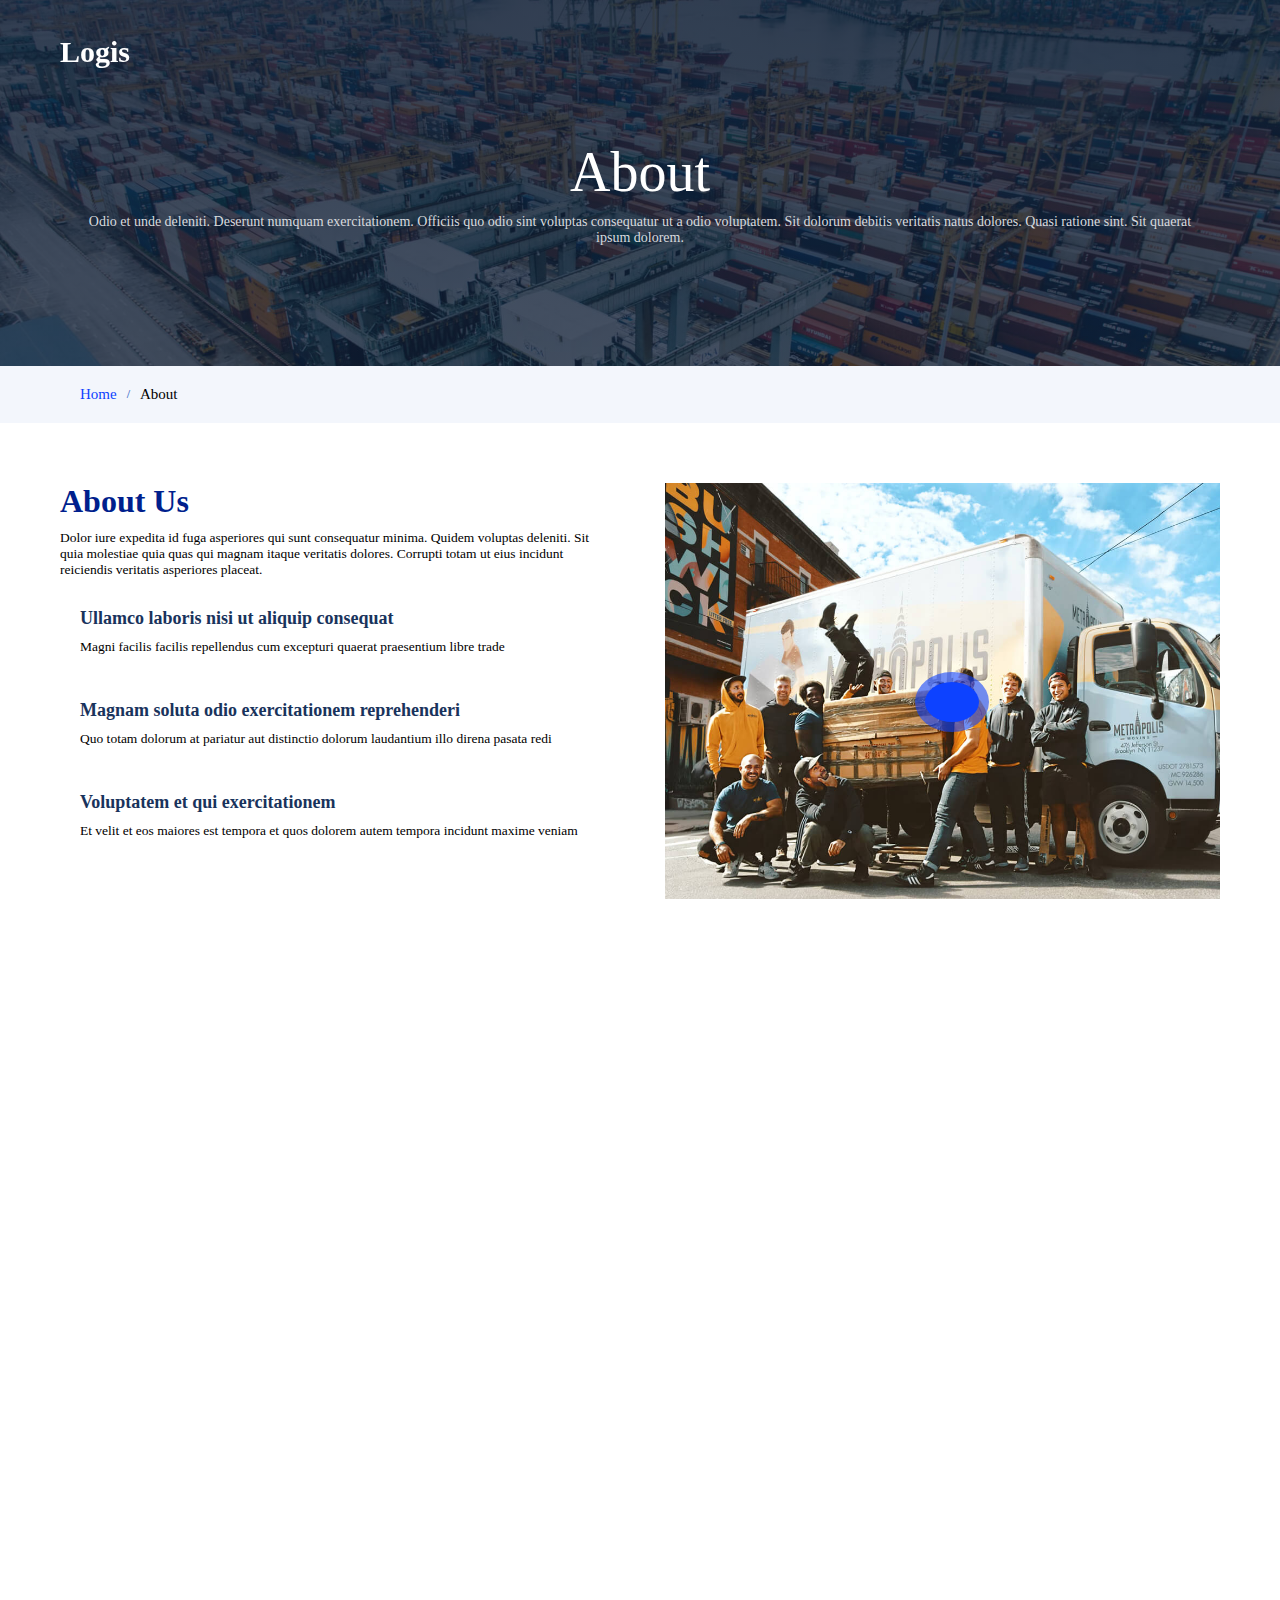
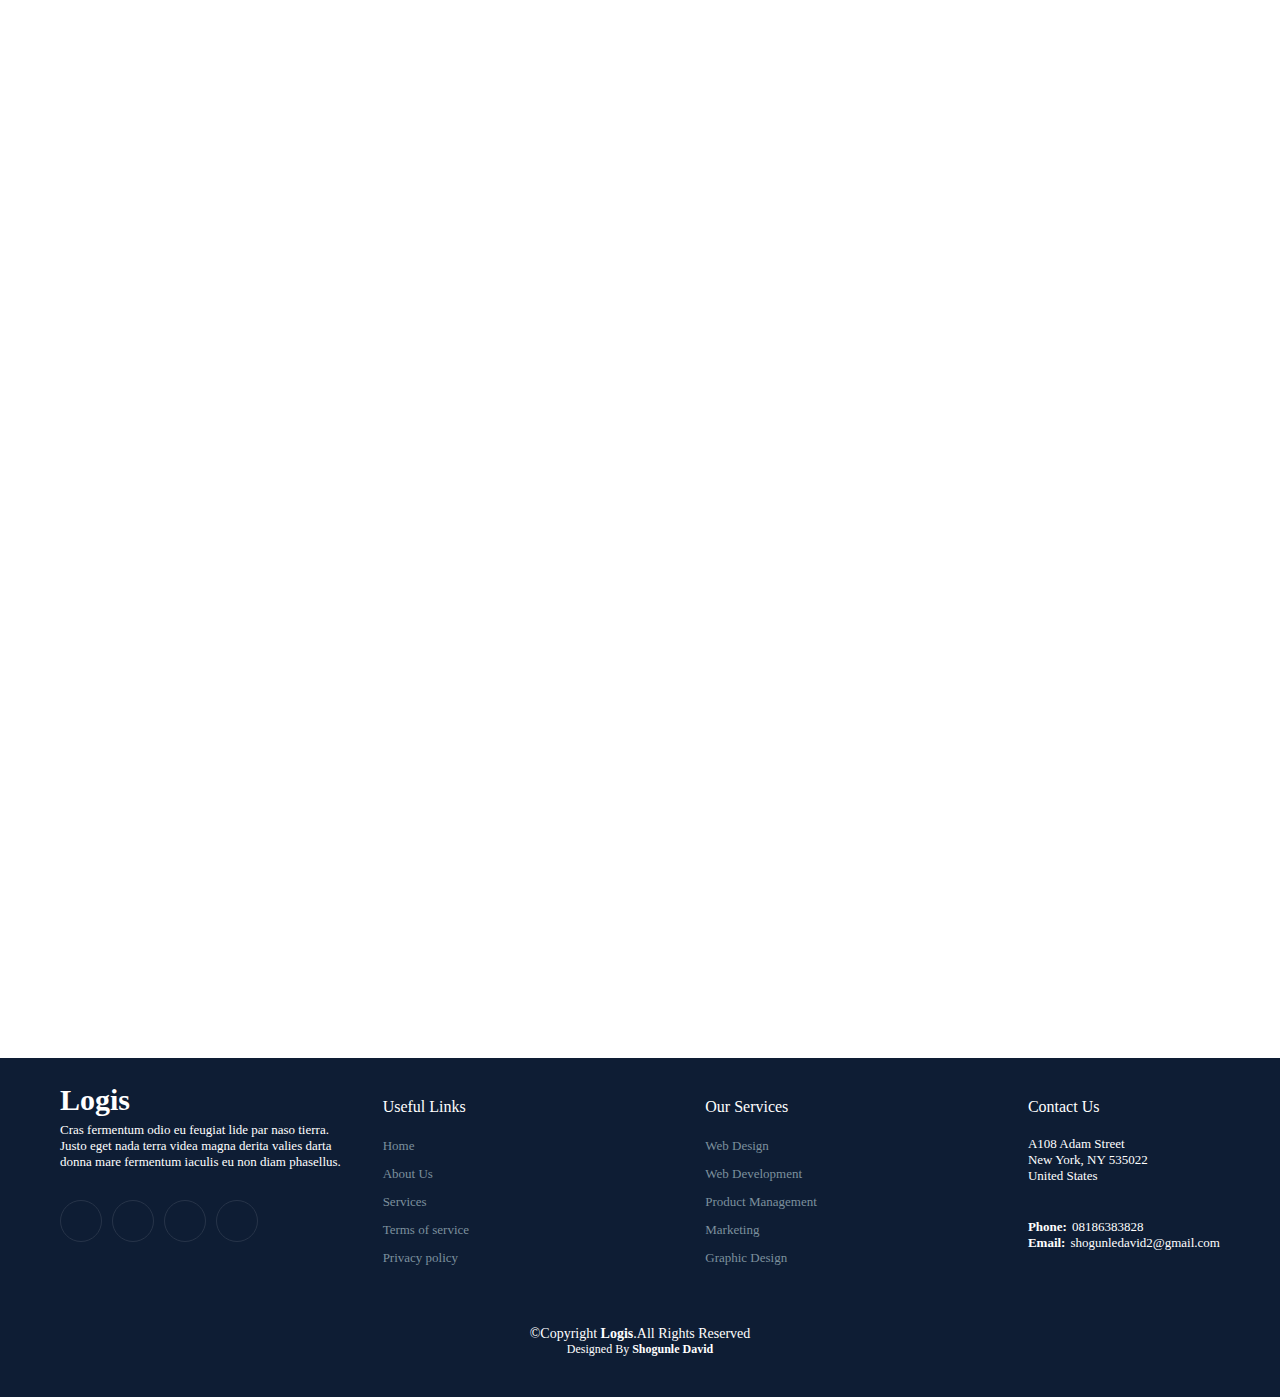
==== commit 3bb9c06c: "logis project" ====
--- a/logis-about.html
+++ b/logis-about.html
@@ -168,7 +168,7 @@
           </div>
         </div>
         <div class="about-us-img hidden-4_1">
-          <img src="./assets/img/about.jpg" alt="" />
+          <img src="./css/assets/img/about.jpg" alt="" />
           <div class="play-btn">
             <div class="play-btn-background">
               <i class="fa-solid fa-caret-right"></i>
@@ -219,7 +219,7 @@
           <span class="team-card-group">
             <div class="team-individual-card">
               <div class="card-img">
-                <img src="./assets/img/team/team-1.jpg" alt="">
+                <img src="./css/assets/img/team/team-1.jpg" alt="">
               </div>
               <div class="team-card-info">
                 <h3>Walter White</h3>
@@ -235,7 +235,7 @@
             </div>
             <div class="team-individual-card">
               <div class="card-img">
-                <img src="./assets/img/team/team-2.jpg" alt="">
+                <img src="./css/assets/img/team/team-2.jpg" alt="">
               </div>
               <div class="team-card-info">
                 <h3>Sarah Jhinson</h3>
@@ -253,7 +253,7 @@
 
           <div class="team-individual-card" id="team-card-3">
             <div class="card-img">
-              <img src="./assets/img/team/team-3.jpg" alt="">
+              <img src="./css/assets/img/team/team-3.jpg" alt="">
             </div>
             <div class="team-card-info">
               <h3>William Anderson</h3>
